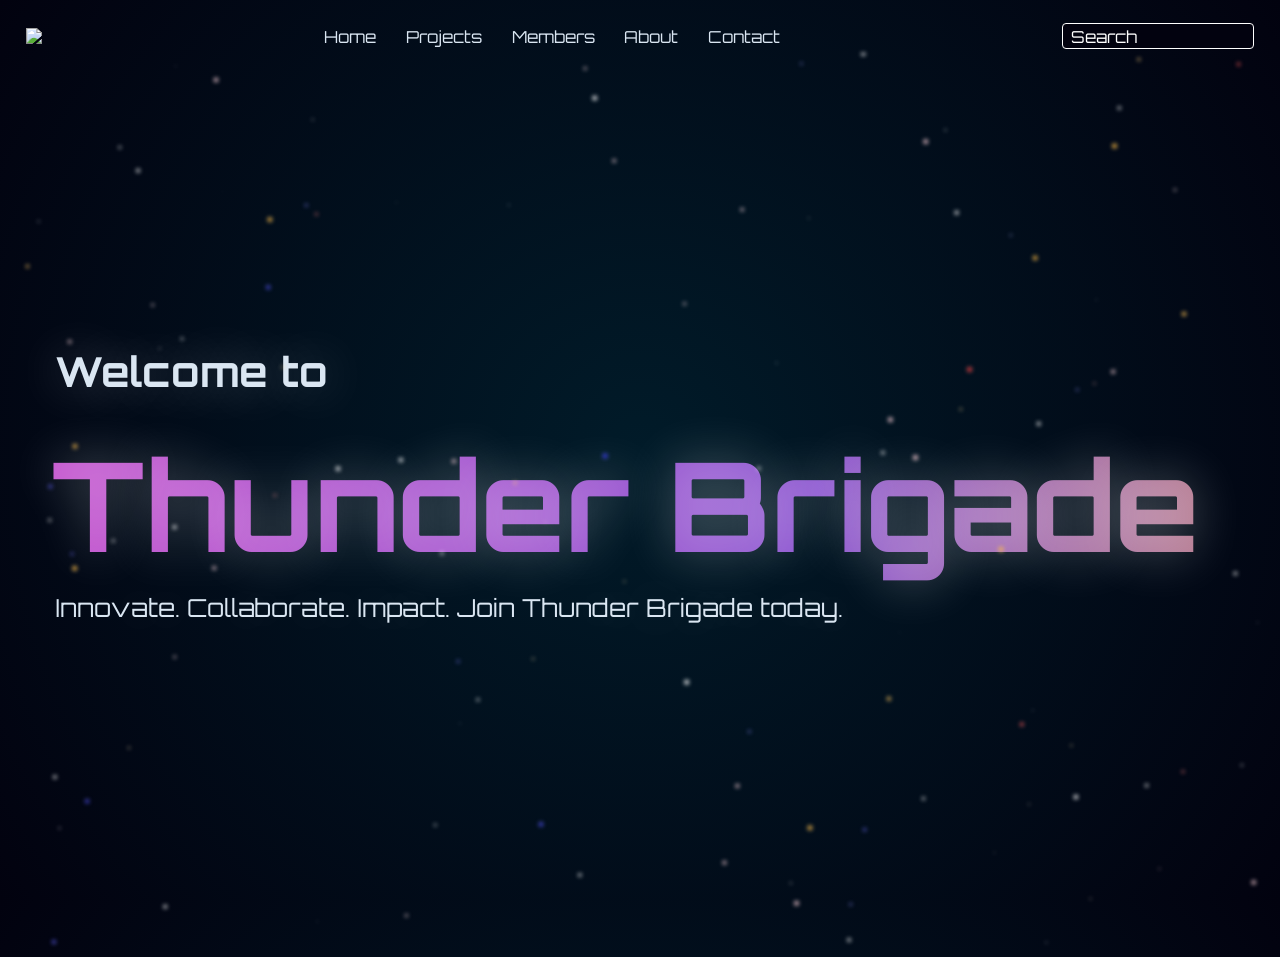
==== index.html @ 0570eae4 "updating" ====
<!DOCTYPE html>
<html lang="en">
  <head>
    <meta charset="UTF-8" />
    <meta http-equiv="X-UA-Compatible" content="IE=edge" />
    <meta name="viewport" content="width=device-width, initial-scale=1.0" />

    <link rel="preconnect" href="https://fonts.googleapis.com" />
    <link rel="preconnect" href="https://fonts.gstatic.com" crossorigin />
    <link
      href="https://fonts.googleapis.com/css2?family=Dongle:wght@300;400;700&family=Josefin+Sans:wght@400;700&family=Noto+Serif+Sinhala&family=Orbitron:wght@400;500;600;700;800;900&family=Roboto:ital,wght@0,100;0,300;0,400;0,900;1,500;1,700;1,900&family=Rubik&display=swap"
      rel="stylesheet"
    />

    <link rel="stylesheet" href="CSS/mouseTrailer.css" />
    <link rel="stylesheet" href="CSS/index.css" />

    <title>Thunder Brigade</title>
  </head>
  <body>
    <!-- search -->
    <script src="Scripts/search.js" defer></script>
    <!-- dropdown -->
    <script src="Scripts/dropdown.js" defer></script>
    <!-- Mouse Trailer Effect. -->
    <script src="Scripts/mouseTrailer.js"></script>
    <script src="Scripts/properties"></script>

    <div class="hero">
      <nav>
        <!-- JUST ADDED THIS -->
        <img
          src="https://drive.google.com/file/d/1-7uEpHc43zjZPo-byxlYUItLxCwmKpwX/view?usp=share_link"
        />
        <!-- <h1>Logo here</h1> -->
        <ul>
          <li><a href="index.html" class="home">Home</a></li>
          <li><a href="#" class="projects" id="projects">Projects</a></li>
          <li><a class="dropdown" id="members"></a></li>
          <li><a href="#" class="about">About</a></li>
          <li><a href="#" class="contact">Contact</a></li>
        </ul>
      </nav>
      <div class="header-text">
        <script src="Scripts/homeTextEffect.js"></script>
        <h2>Welcome to</h2>
        <h1>Thunder Brigade</h1>
        <p>Innovate. Collaborate. Impact. Join Thunder Brigade today.</p>
      </div>
      <script src="Scripts/particleEffect.js"></script>
    </div>
  </body>
</html>
---- CSS/mouseTrailer.css ----
body {
  height: 100vh;
  margin: 0px;
  overflow: hidden;
  background: radial-gradient(circle, rgb(8, 1, 29), rgb(0, 0, 0));
}

.trailer {
  height: 8px;
  width: 8px;
  border-radius: 12px;
  position: fixed;
  top: 0;
  left: 0;
  background-color: rgb(255, 255, 255);
  z-index: 10000;
  pointer-events: none;

  animation: glow 1s ease-in-out infinite alternate;

  opacity: 0;
  transition: opacity 500ms ease-in;
}

@keyframes glow {
  from {
    box-shadow: 0 0 10px #fff, 0 0 20px #fff, 0 0 30px #fff, 0 0 40px #ff00ff,
      0 0 70px #ff00ff, 0 0 80px #ff00ff, 0 0 100px #ff00ff, 0 0 150px #ff00ff;
  }
  to {
    box-shadow: 0 0 15px #fff, 0 0 25px #fff, 0 0 35px #fff, 0 0 50px #ff00ff,
      0 0 90px #ff00ff, 0 0 100px #ff00ff, 0 0 120px #ff00ff, 0 0 170px #ff00ff;
  }
}

body:hover > .trailer {
  opacity: 1;
}
---- CSS/index.css ----
:root {
  --fs1: 50;
  --fs2: 50;
  --fs3: 20;
  --fs4: 50;
  --fs5: 50;
  --fs6: 50;
}

* {
  margin: 0;
  padding: 0;
  box-sizing: border-box;
  font-family: "Orbitron", sans-serif;
  color: rgb(218, 230, 242);
  user-select: none;
  -webkit-user-select: none;
}

body {
  margin: 0px;
  place-items: center;
  overflow: hidden;
  background: radial-gradient(circle, rgb(1, 27, 41), rgb(2, 2, 15));
}

.hero {
  width: 100%;
  height: 100vh;
  padding: 1.5% 2%;
}

nav {
  display: flex;
  align-items: center;
  justify-content: space-between;
}

nav ul li {
  display: inline-block;
  list-style: none;
  margin: 0.5vw 1vw;
}

nav ul li a {
  text-decoration: none;
  font-size: var(--fs7);
  /* transition: all 0.5s ease-in; */
}

nav ul li a:hover {
  color: red;
}

.header-text {
  position: absolute;
  top: 35%;
  left: 4%;

  animation: floating 8s ease-in-out infinite;
}

@keyframes floating {
  0%,
  100% {
    transform: skewY(-0.3deg);
    scale: 1.02;
  }
  50% {
    transform: skewY(0.3deg);
    scale: 1;
  }
}

@keyframes background-pan {
  from {
    background-position: 0% center;
  }
  to {
    background-position: -200% center;
  }
}

.header-text h1 {
  animation: background-pan 15s linear infinite;
  background: linear-gradient(
    to right,
    rgb(197, 88, 207),
    rgb(141, 88, 209),
    rgb(222, 159, 82),
    rgb(197, 88, 207)
  );

  background-size: 200%;
  font-size: var(--fs3);
  font-weight: bolder;
  -webkit-background-clip: text;
  background-clip: text;
  -webkit-text-fill-color: transparent;
  white-space: nowrap;
}

.header-text p {
  margin: 10px 4px;
  font-size: var(--fs6);
  font-weight: 100;
}
.header-text h2 {
  margin: 30px 4px;
  font-size: var(--fs5);
}

canvas {
  margin: 0;
  padding: 0;
  filter: blur(2px);
}
::placeholder {
  color: white;
  opacity: 1;
  font-size: var(--fs7);
}

.searchbar {
  position: absolute;
  font-size: var(--fs7);
  color: white;
  background-color: rgb(2, 2, 15);
  border: 1px solid white;
  border-radius: 4px;
  padding: 5px 8px;
  width: 100%;
  height: 100%;
}
.search {
  position: relative;
  width: var(--sp1);
  height: var(--sp2);
}
/* dropdown */

/* The dropdown container */


/* Dropdown button */
.dropdown .dropbtn {
  border: none;
  outline: none;
  font-size: var(--fs7);
  background-color: inherit;
  font-family: inherit; 
}

/* Add a red background color to navbar links on hover */
.navbar a:hover,
.dropdown:hover .dropbtn {
  background-color: red;
  color: rgb(218, 230, 242);
}

/* Dropdown content (hidden by default) */
.dropdown-content {
  display: none;
  position: absolute;
  background-color: inherit;
  box-shadow: 0px 8px 16px 0px rgba(0, 0, 0, 0.2);
  z-index: 1;
}

/* Links inside the dropdown */
.dropdown-content a {
  font-size: var(--fs7);
  color: white;
  padding: 6px 6px;
  text-decoration: none;
  display: block;
  text-align: left;
}

/* Add a grey background color to dropdown links on hover */
.dropdown-content a:hover {
  text-decoration: none;
  background-color: #8b7b7b;
  color: white;
}

/* Show the dropdown menu on hover */
.dropdown:hover .dropdown-content {
  display: block;
}
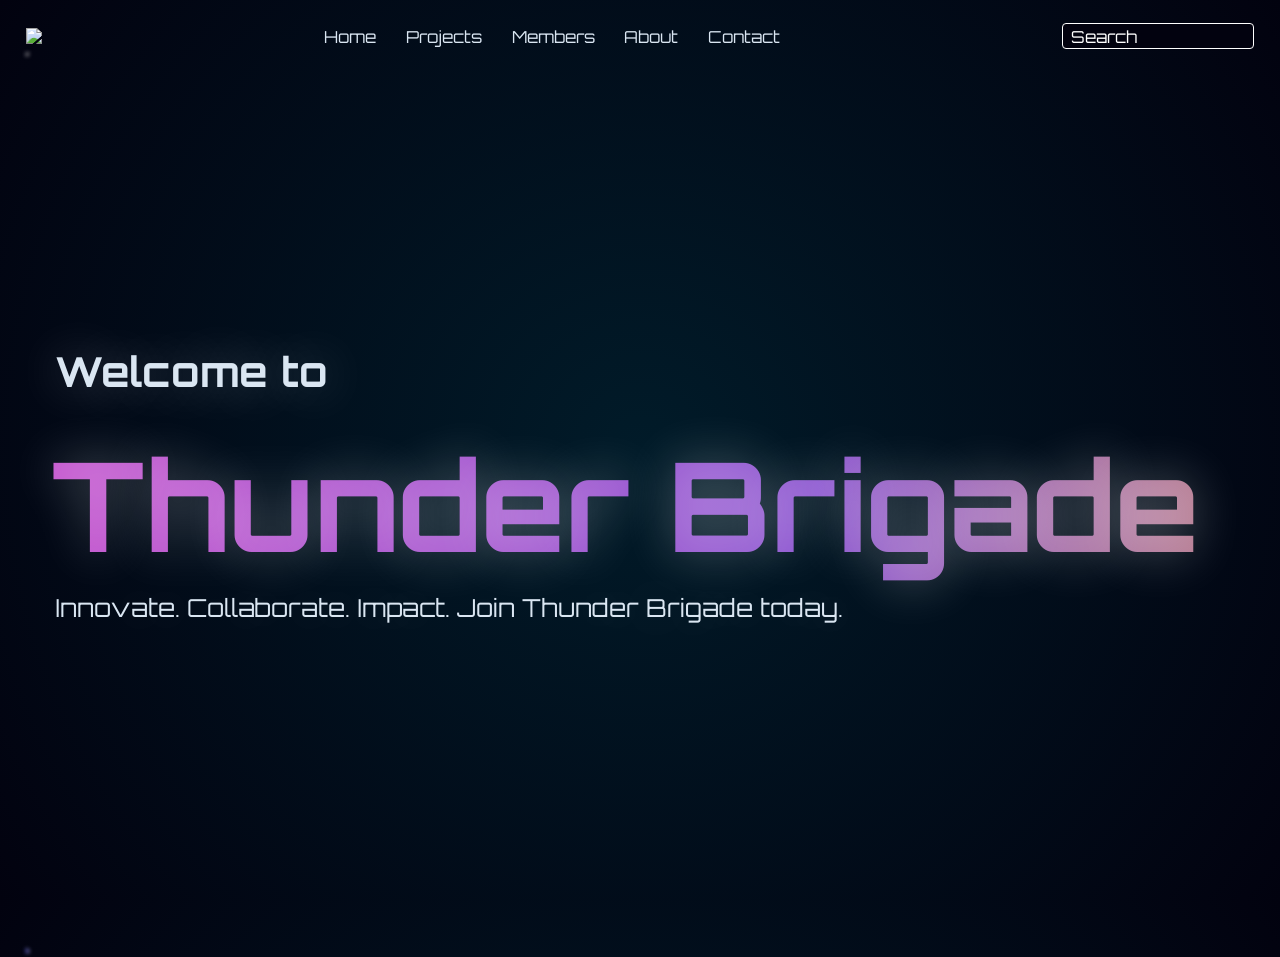
==== commit c38ebbb6: "updating ma files" ====
--- a/index.html
+++ b/index.html
@@ -18,10 +18,12 @@
     <title>Thunder Brigade</title>
   </head>
   <body>
+    
+    <!-- dropdown -->
+    <script src="Scripts/dropdown.js" defer></script>
     <!-- search -->
     <script src="Scripts/search.js" defer></script>
-    <!-- dropdown -->
-    <script src="Scripts/dropdown.js" defer></script>
+    
     <!-- Mouse Trailer Effect. -->
     <script src="Scripts/mouseTrailer.js"></script>
     <script src="Scripts/properties"></script>
@@ -35,7 +37,7 @@
         <!-- <h1>Logo here</h1> -->
         <ul>
           <li><a href="index.html" class="home">Home</a></li>
-          <li><a href="#" class="projects" id="projects">Projects</a></li>
+          <li><a href="#" class="projects">Projects</a></li>
           <li><a class="dropdown" id="members"></a></li>
           <li><a href="#" class="about">About</a></li>
           <li><a href="#" class="contact">Contact</a></li>
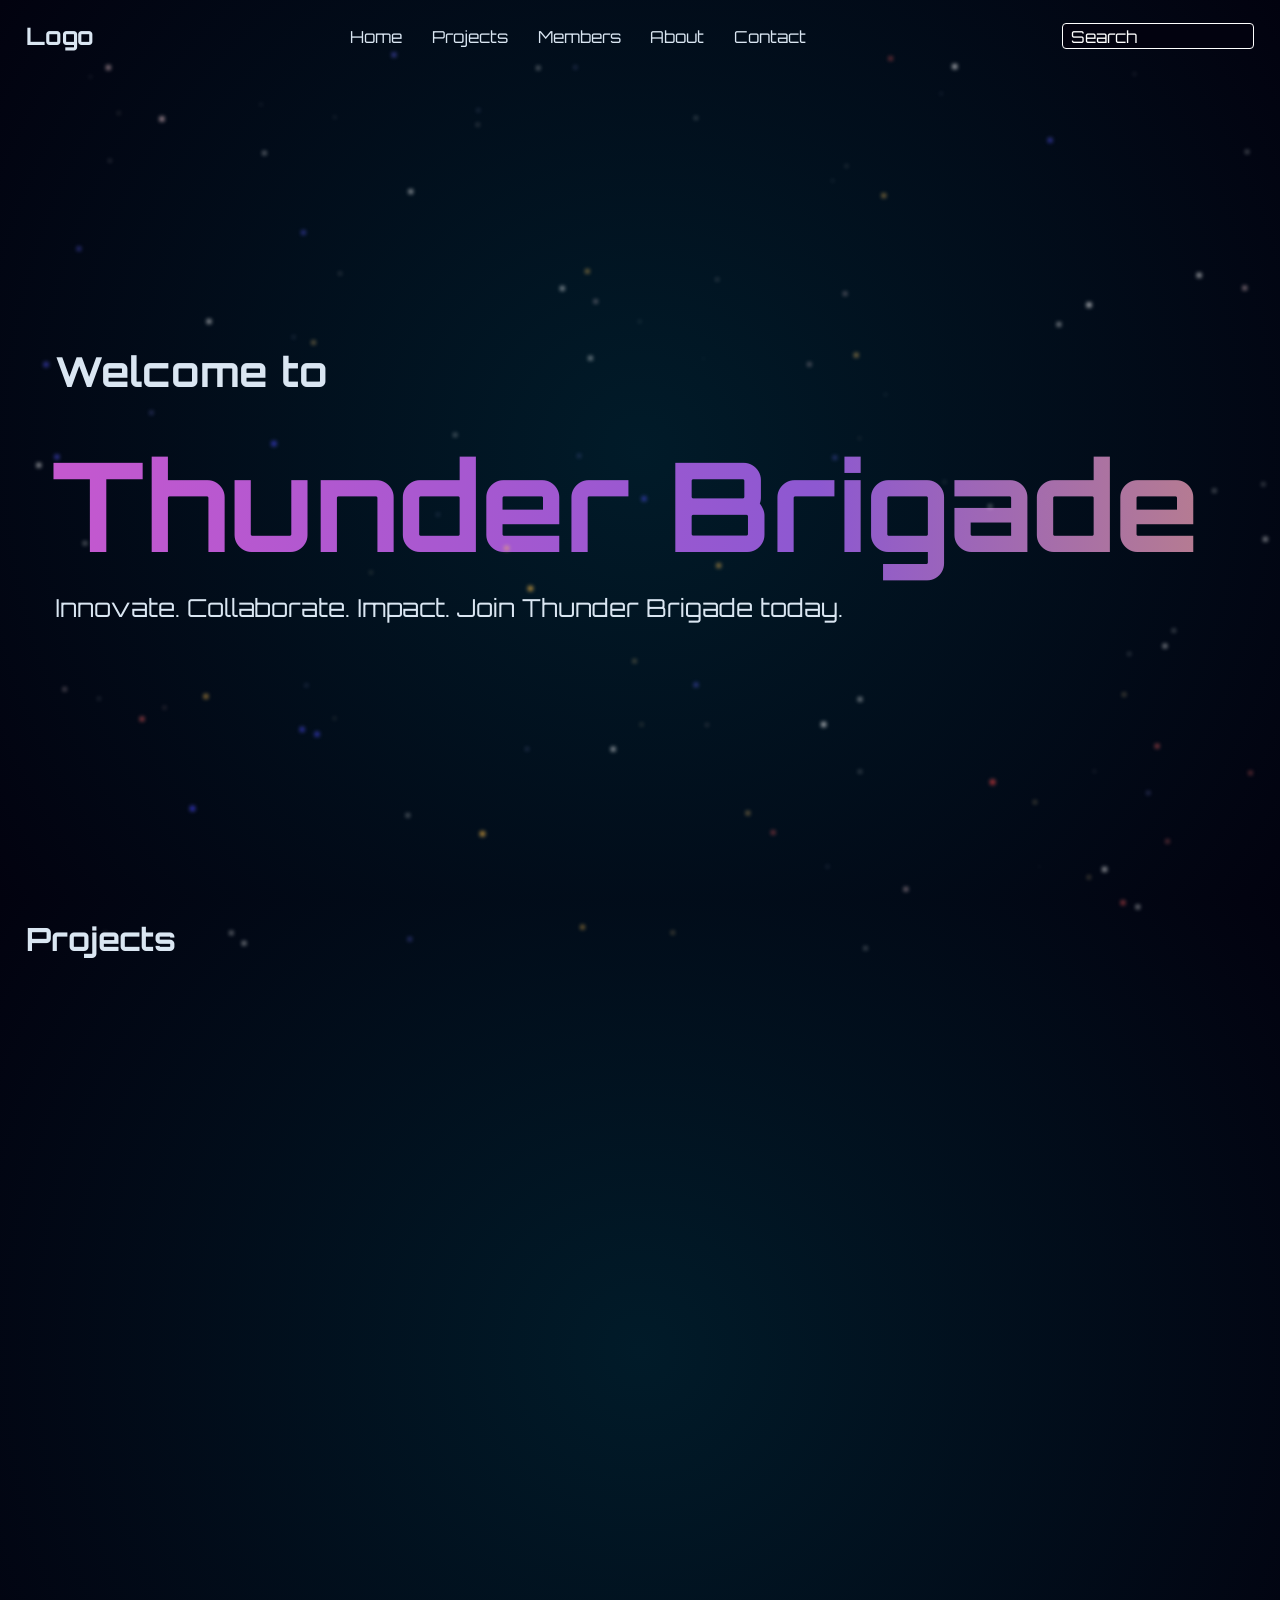
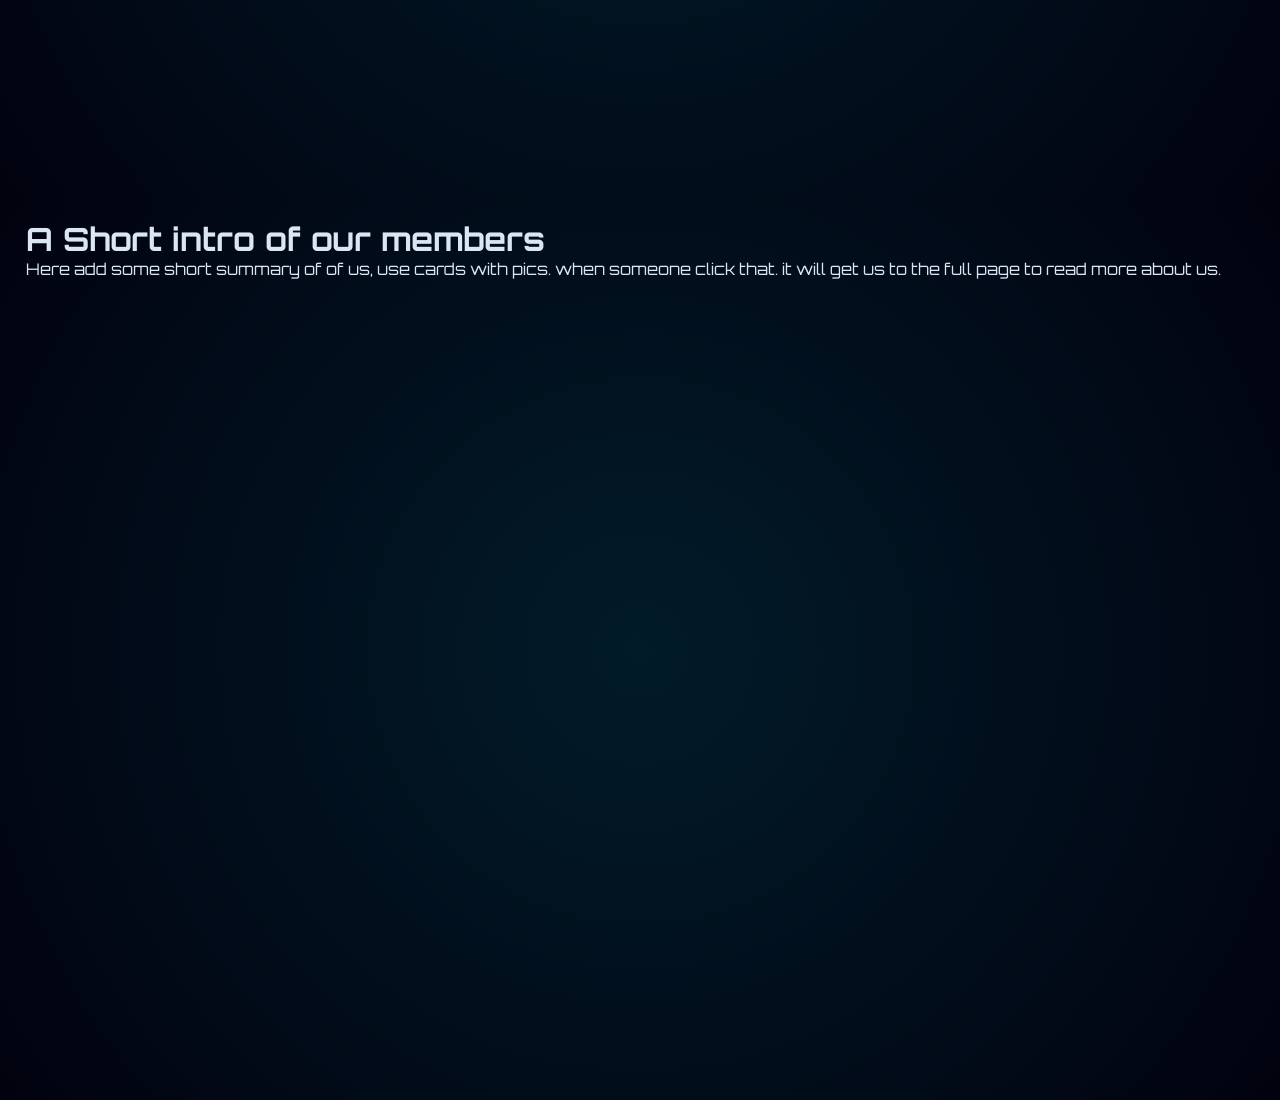
==== commit ab1b2f0f: "add some space to content" ====
--- a/index.html
+++ b/index.html
@@ -26,30 +26,35 @@
     
     <!-- Mouse Trailer Effect. -->
     <script src="Scripts/mouseTrailer.js"></script>
-    <script src="Scripts/properties"></script>
+    <script src="Scripts/properties.js"></script>
 
-    <div class="hero">
+    <div id="hero">
       <nav>
-        <!-- JUST ADDED THIS -->
-        <img
-          src="https://drive.google.com/file/d/1-7uEpHc43zjZPo-byxlYUItLxCwmKpwX/view?usp=share_link"
-        />
+        <h2>Logo</h2>
+        
         <!-- <h1>Logo here</h1> -->
         <ul>
-          <li><a href="index.html" class="home">Home</a></li>
-          <li><a href="#" class="projects">Projects</a></li>
-          <li><a class="dropdown" id="members"></a></li>
+          <li><a href="#hero" class="home">Home</a></li>
+          <li><a href="#projectsContent" class="projects">Projects</a></li>
+          <li><a href="#membersContent" class="dropdown" id="members"></a></li>
           <li><a href="#" class="about">About</a></li>
           <li><a href="#" class="contact">Contact</a></li>
         </ul>
       </nav>
       <div class="header-text">
-        <script src="Scripts/homeTextEffect.js"></script>
         <h2>Welcome to</h2>
         <h1>Thunder Brigade</h1>
         <p>Innovate. Collaborate. Impact. Join Thunder Brigade today.</p>
       </div>
       <script src="Scripts/particleEffect.js"></script>
     </div>
+
+    <div id="projectsContent">
+      <h1>Projects</h1>
+    </div>
+    <div id="membersContent">
+      <h1>A Short intro of our members</h1>
+      <p>Here add some short summary of of us, use cards with pics. when someone click that. it will get us to the full page to read more about us.</p>
+    </div>
   </body>
 </html>
--- a/CSS/index.css
+++ b/CSS/index.css
@@ -15,18 +15,30 @@
   color: rgb(218, 230, 242);
   user-select: none;
   -webkit-user-select: none;
+  scroll-behavior: smooth;
+
 }
 
 body {
   margin: 0px;
-  place-items: center;
-  overflow: hidden;
+  overflow: scroll;
   background: radial-gradient(circle, rgb(1, 27, 41), rgb(2, 2, 15));
 }
 
-.hero {
+#hero {
   width: 100%;
   height: 100vh;
+  padding: 1.5% 2%;
+}
+
+#projectsContent {
+  width: 100vw;
+  min-height: 100vh;
+  padding: 1.5% 2%;
+}
+#membersContent{
+  width: 100vw;
+  min-height: 100vh;
   padding: 1.5% 2%;
 }
 
@@ -56,7 +68,6 @@
   position: absolute;
   top: 35%;
   left: 4%;
-
   animation: floating 8s ease-in-out infinite;
 }
 
@@ -90,7 +101,6 @@
     rgb(222, 159, 82),
     rgb(197, 88, 207)
   );
-
   background-size: 200%;
   font-size: var(--fs3);
   font-weight: bolder;
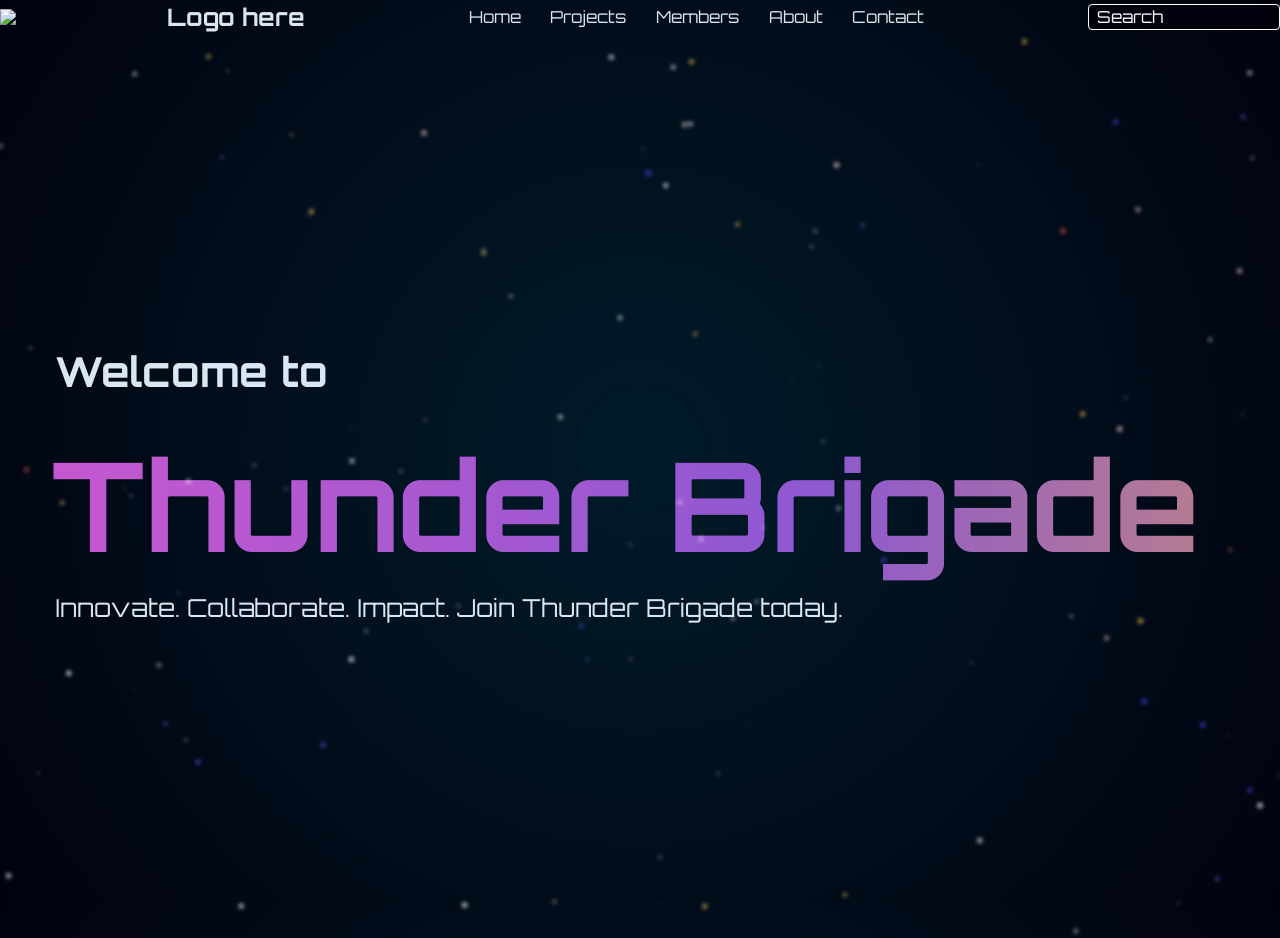
==== commit a5fae3c9: "af" ====
--- a/index.html
+++ b/index.html
@@ -23,38 +23,31 @@
     <script src="Scripts/dropdown.js" defer></script>
     <!-- search -->
     <script src="Scripts/search.js" defer></script>
-    
+
     <!-- Mouse Trailer Effect. -->
     <script src="Scripts/mouseTrailer.js"></script>
-    <script src="Scripts/properties.js"></script>
+    <script src="Scripts/properties"></script>
 
-    <div id="hero">
+    <div class="hero">
       <nav>
-        <h2>Logo</h2>
-        
-        <!-- <h1>Logo here</h1> -->
+        <!-- JUST ADDED THIS -->
+        <img src = 'https://drive.google.com/file/d/1-7uEpHc43zjZPo-byxlYUItLxCwmKpwX/view?usp=share_link'>
+        <h1>Logo here</h1>
         <ul>
-          <li><a href="#hero" class="home">Home</a></li>
-          <li><a href="#projectsContent" class="projects">Projects</a></li>
-          <li><a href="#membersContent" class="dropdown" id="members"></a></li>
+          <li><a href="index.html" class="home">Home</a></li>
+          <li><a href="#" class="projects">Projects</a></li>
+          <li><a class="dropdown" id="members"></a></li>
           <li><a href="#" class="about">About</a></li>
           <li><a href="#" class="contact">Contact</a></li>
         </ul>
       </nav>
       <div class="header-text">
+        <script src="Scripts/homeTextEffect.js"></script>
         <h2>Welcome to</h2>
         <h1>Thunder Brigade</h1>
         <p>Innovate. Collaborate. Impact. Join Thunder Brigade today.</p>
       </div>
       <script src="Scripts/particleEffect.js"></script>
     </div>
-
-    <div id="projectsContent">
-      <h1>Projects</h1>
-    </div>
-    <div id="membersContent">
-      <h1>A Short intro of our members</h1>
-      <p>Here add some short summary of of us, use cards with pics. when someone click that. it will get us to the full page to read more about us.</p>
-    </div>
   </body>
 </html>
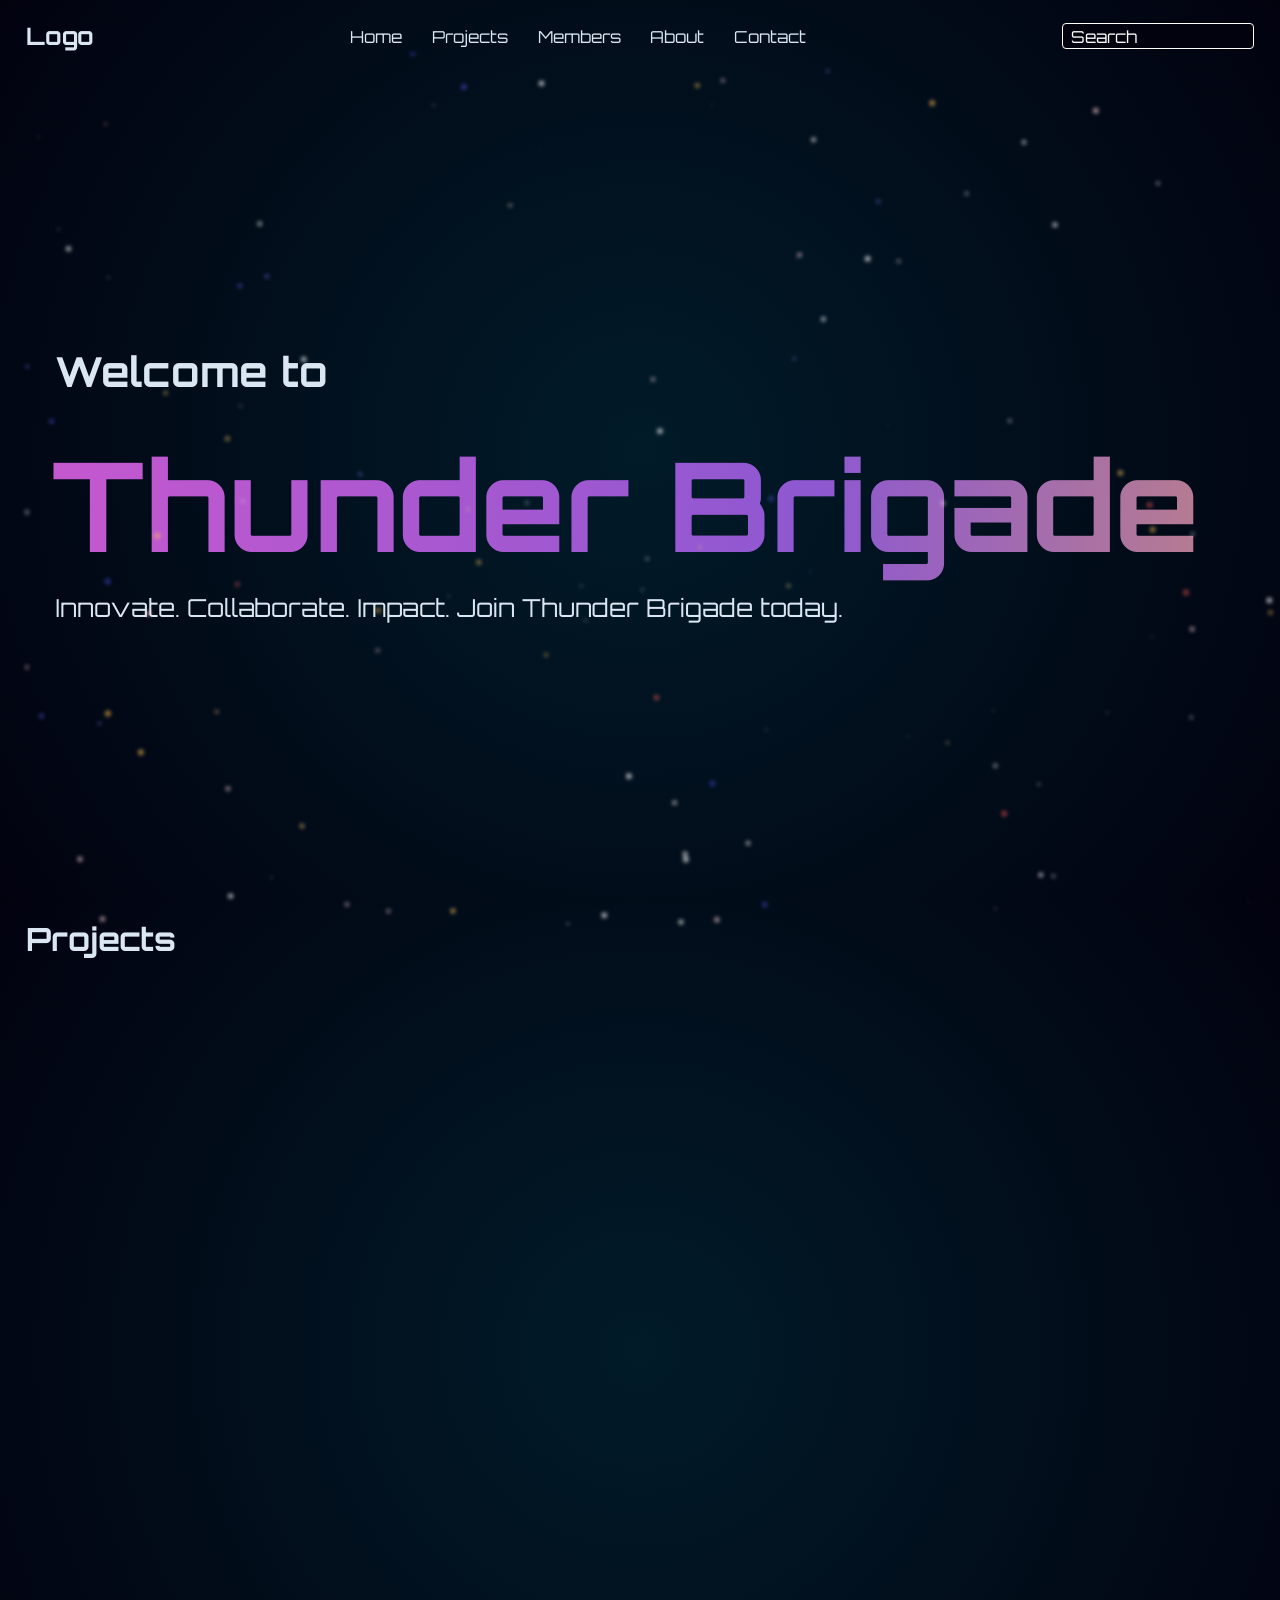
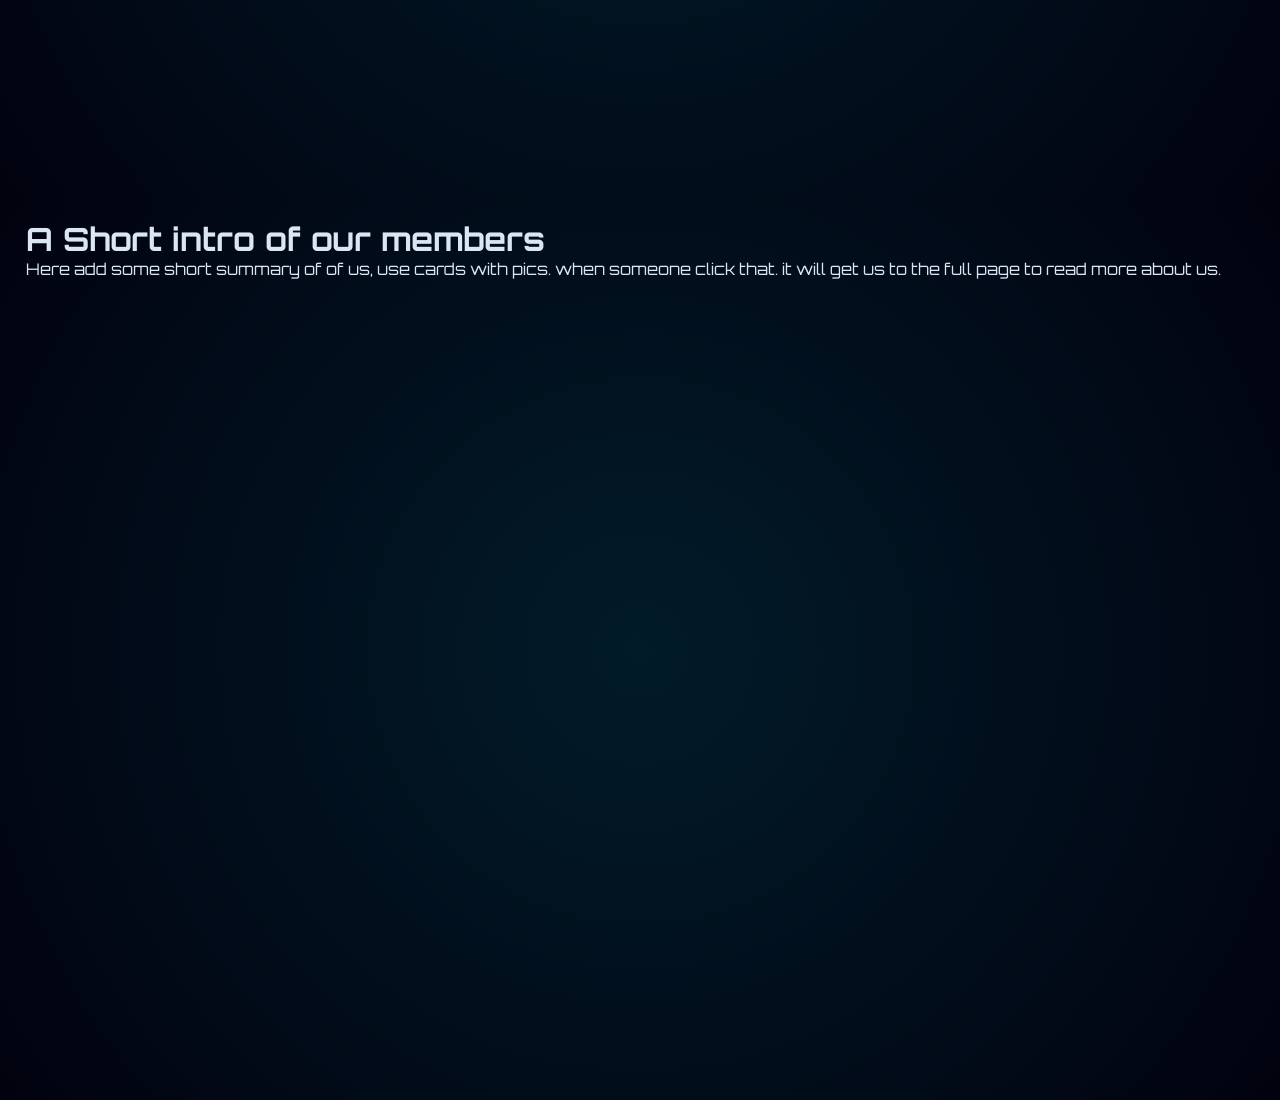
==== commit d5c4d96c: "Merge branch 'main' of https://github.com/dasaGamesStudio/Thunder-Brigade-Web" ====
--- a/index.html
+++ b/index.html
@@ -26,28 +26,35 @@
 
     <!-- Mouse Trailer Effect. -->
     <script src="Scripts/mouseTrailer.js"></script>
-    <script src="Scripts/properties"></script>
+    <script src="Scripts/properties.js"></script>
 
-    <div class="hero">
+    <div id="hero">
       <nav>
-        <!-- JUST ADDED THIS -->
-        <img src = 'https://drive.google.com/file/d/1-7uEpHc43zjZPo-byxlYUItLxCwmKpwX/view?usp=share_link'>
-        <h1>Logo here</h1>
+        <h2>Logo</h2>
+        
+        <!-- <h1>Logo here</h1> -->
         <ul>
-          <li><a href="index.html" class="home">Home</a></li>
-          <li><a href="#" class="projects">Projects</a></li>
-          <li><a class="dropdown" id="members"></a></li>
+          <li><a href="#hero" class="home">Home</a></li>
+          <li><a href="#projectsContent" class="projects">Projects</a></li>
+          <li><a href="#membersContent" class="dropdown" id="members"></a></li>
           <li><a href="#" class="about">About</a></li>
           <li><a href="#" class="contact">Contact</a></li>
         </ul>
       </nav>
       <div class="header-text">
-        <script src="Scripts/homeTextEffect.js"></script>
         <h2>Welcome to</h2>
         <h1>Thunder Brigade</h1>
         <p>Innovate. Collaborate. Impact. Join Thunder Brigade today.</p>
       </div>
       <script src="Scripts/particleEffect.js"></script>
     </div>
+
+    <div id="projectsContent">
+      <h1>Projects</h1>
+    </div>
+    <div id="membersContent">
+      <h1>A Short intro of our members</h1>
+      <p>Here add some short summary of of us, use cards with pics. when someone click that. it will get us to the full page to read more about us.</p>
+    </div>
   </body>
 </html>
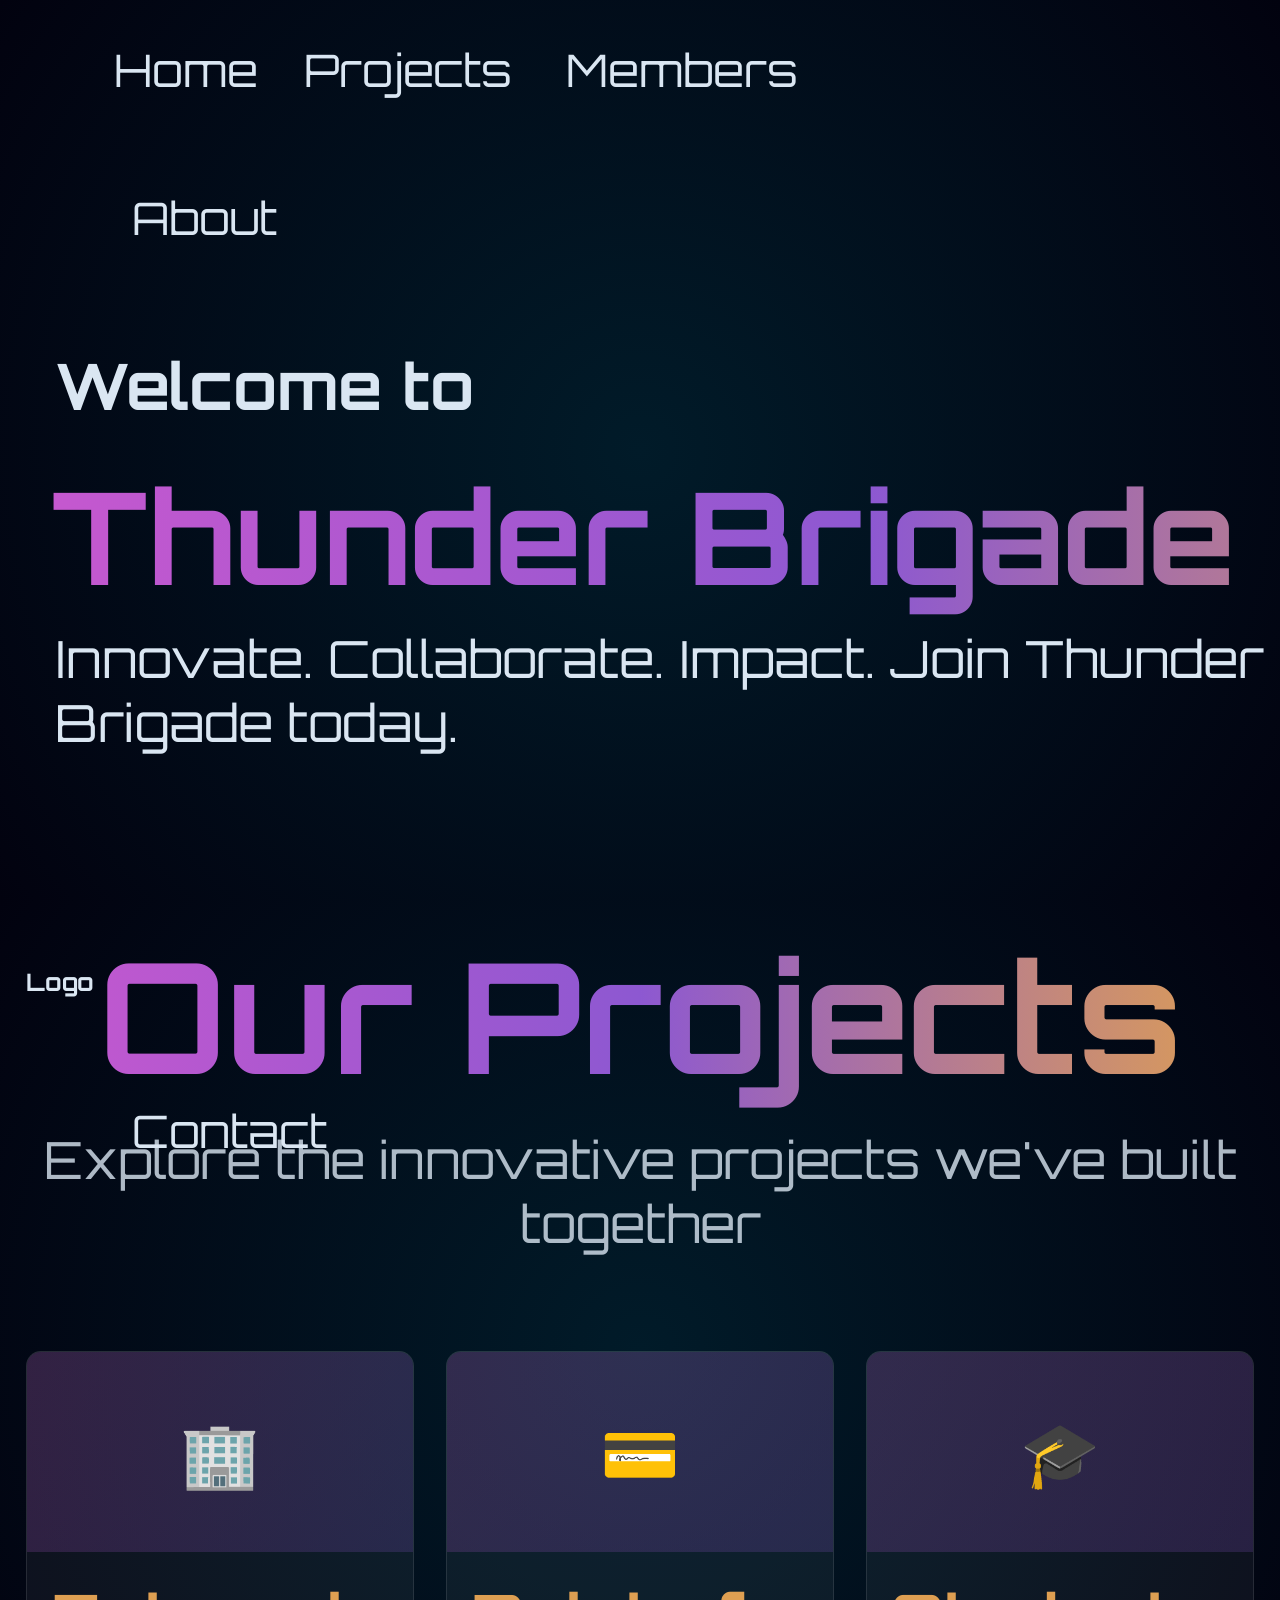
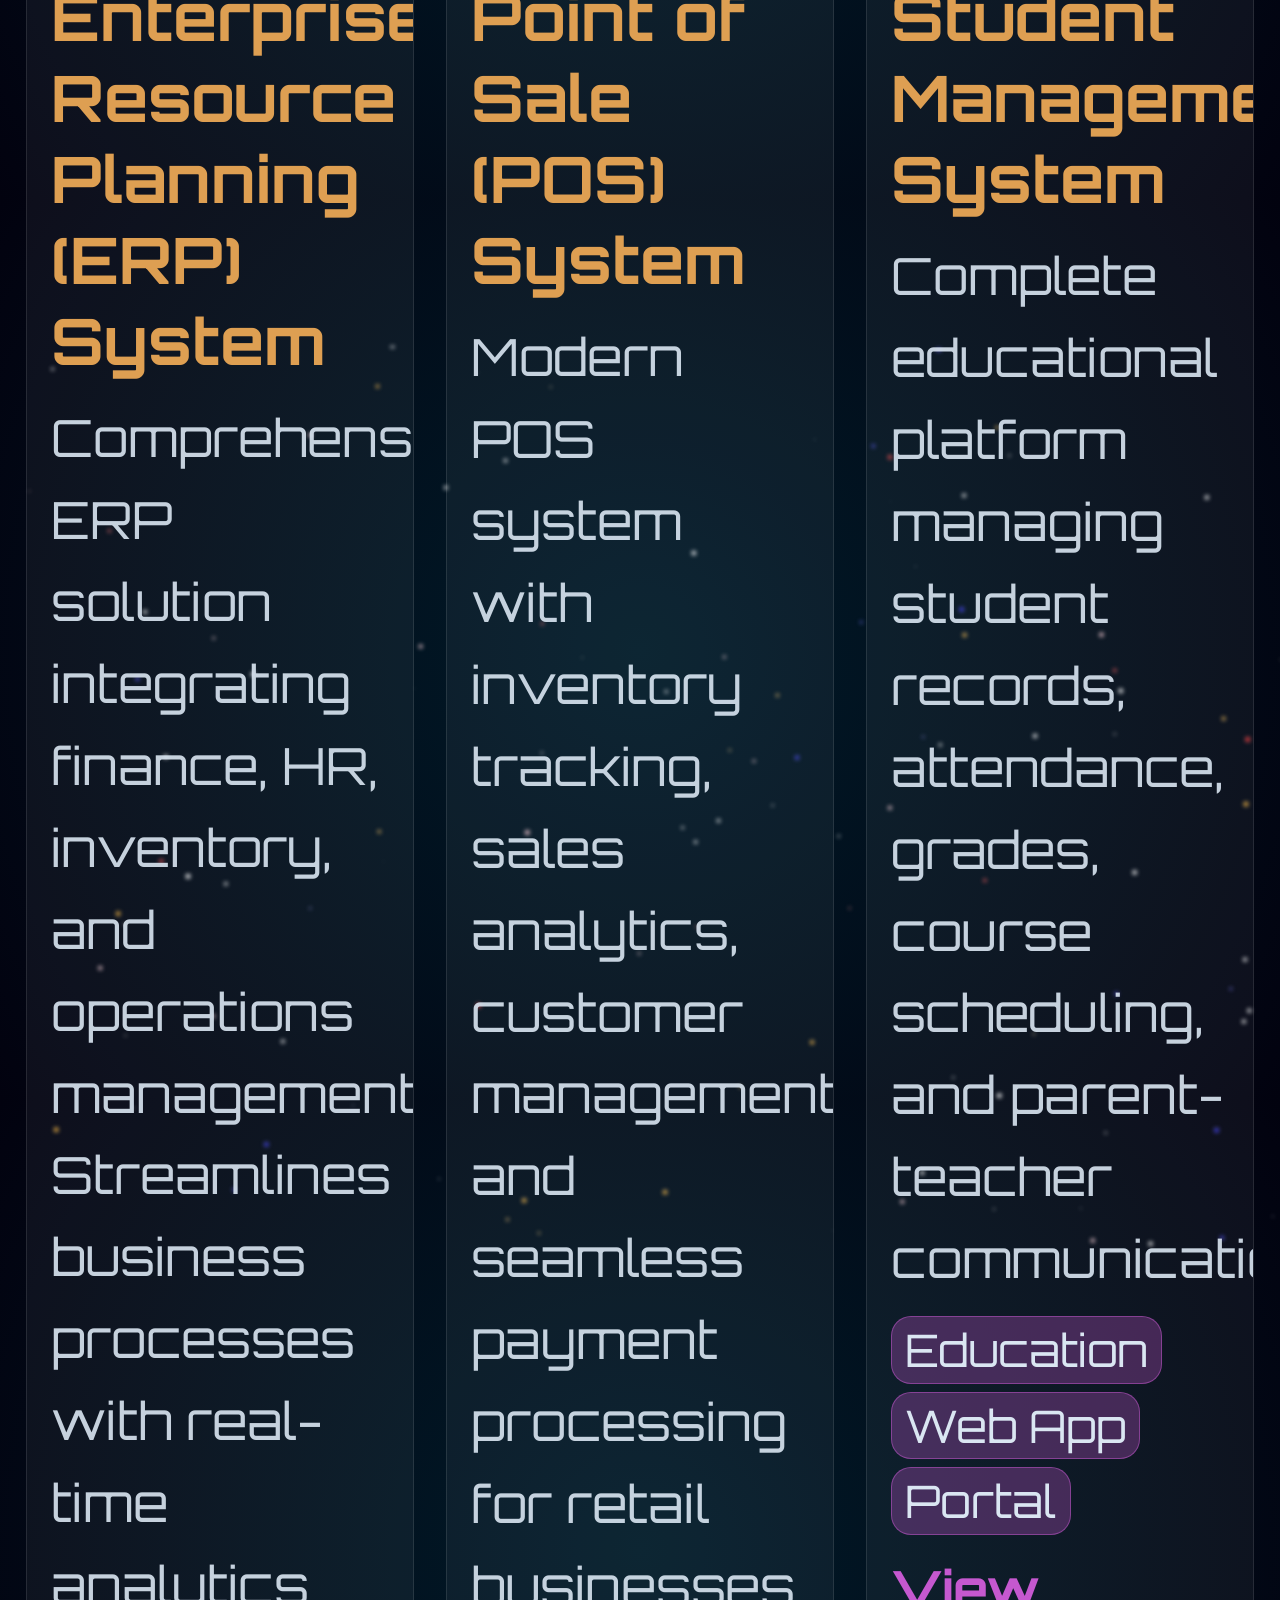
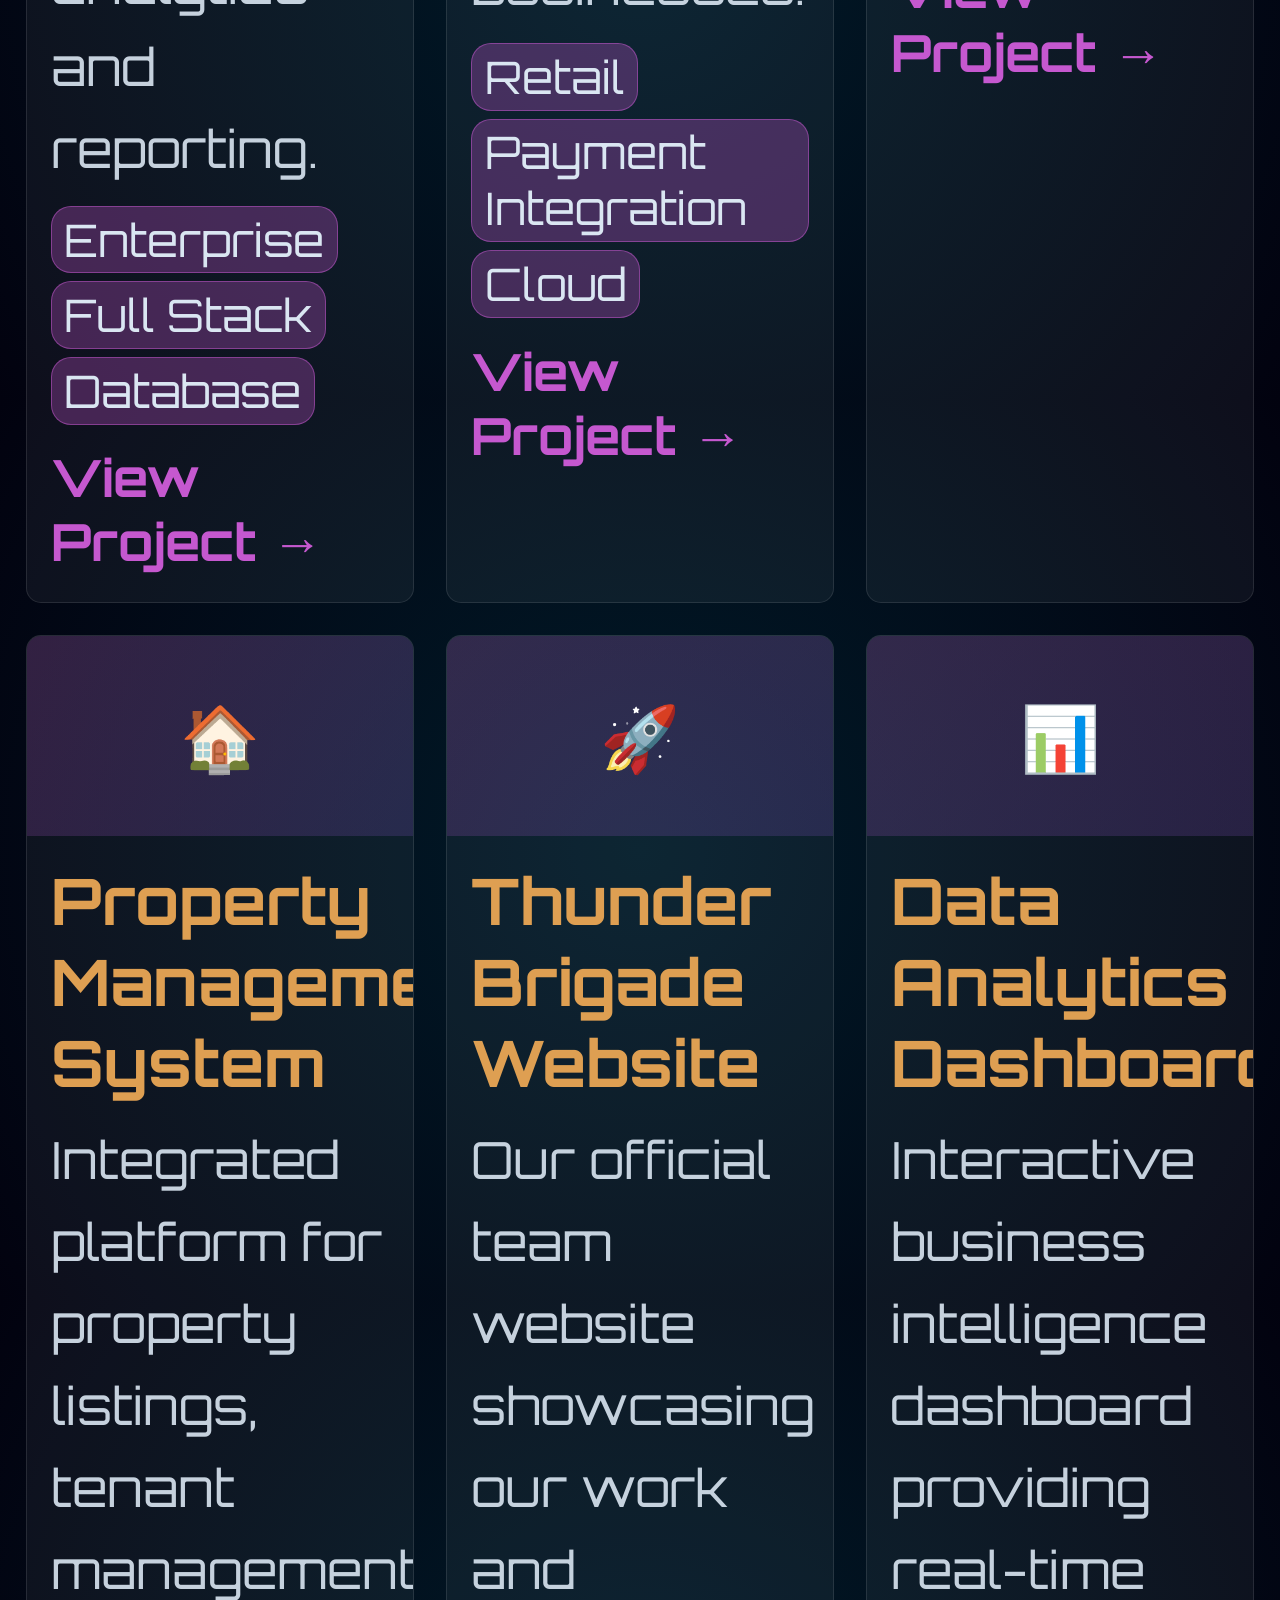
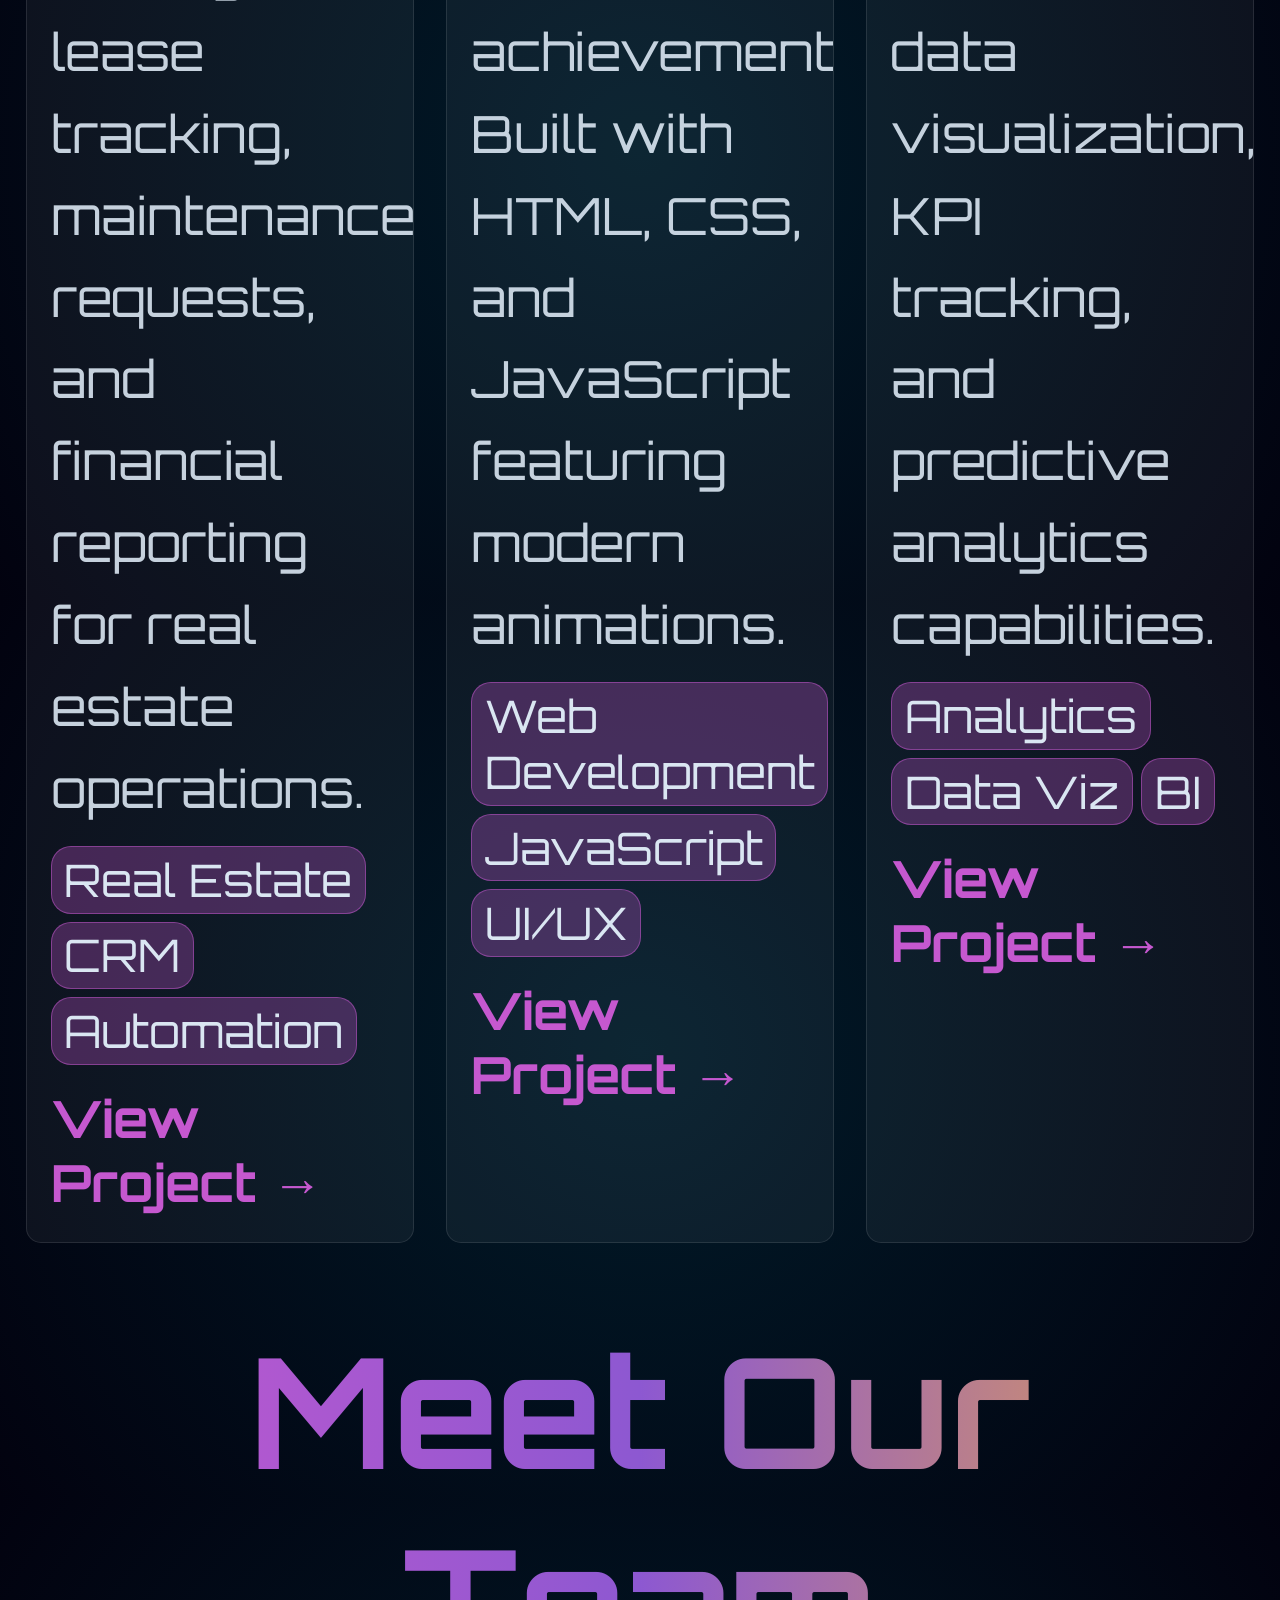
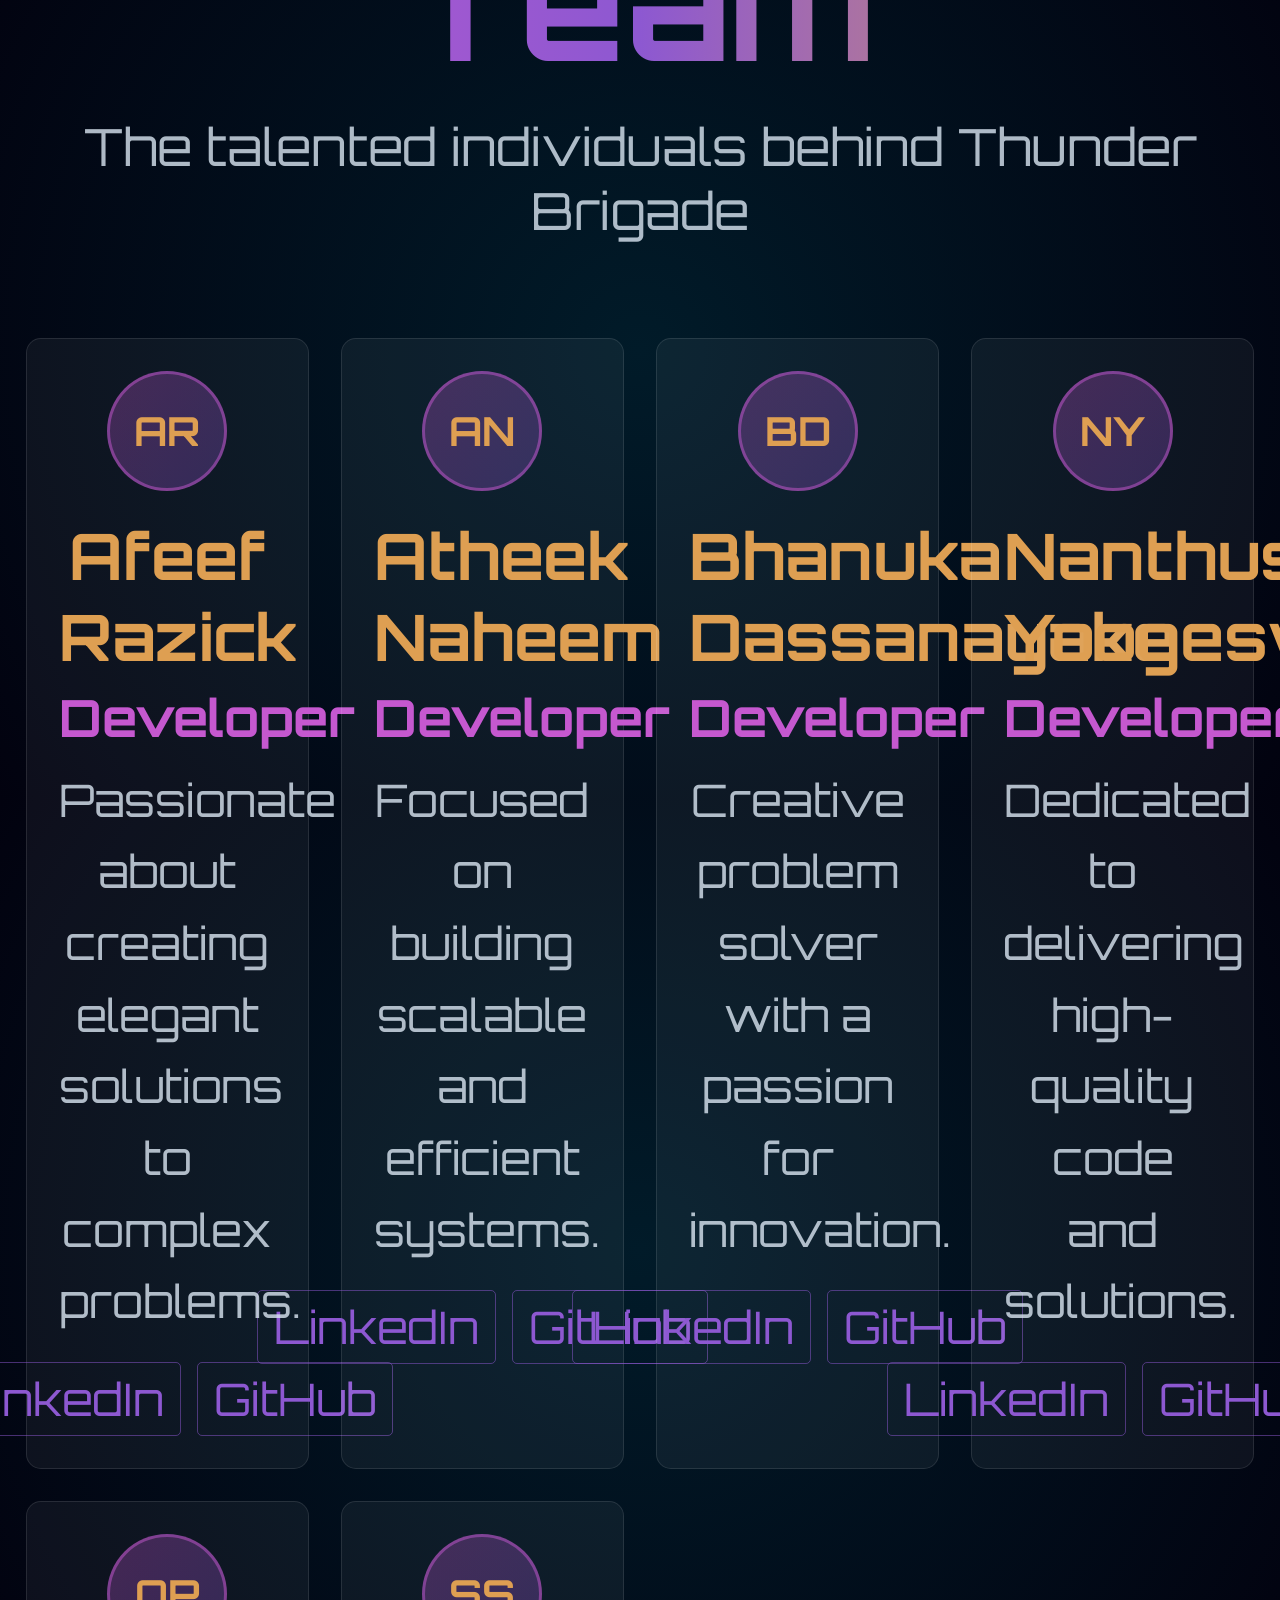
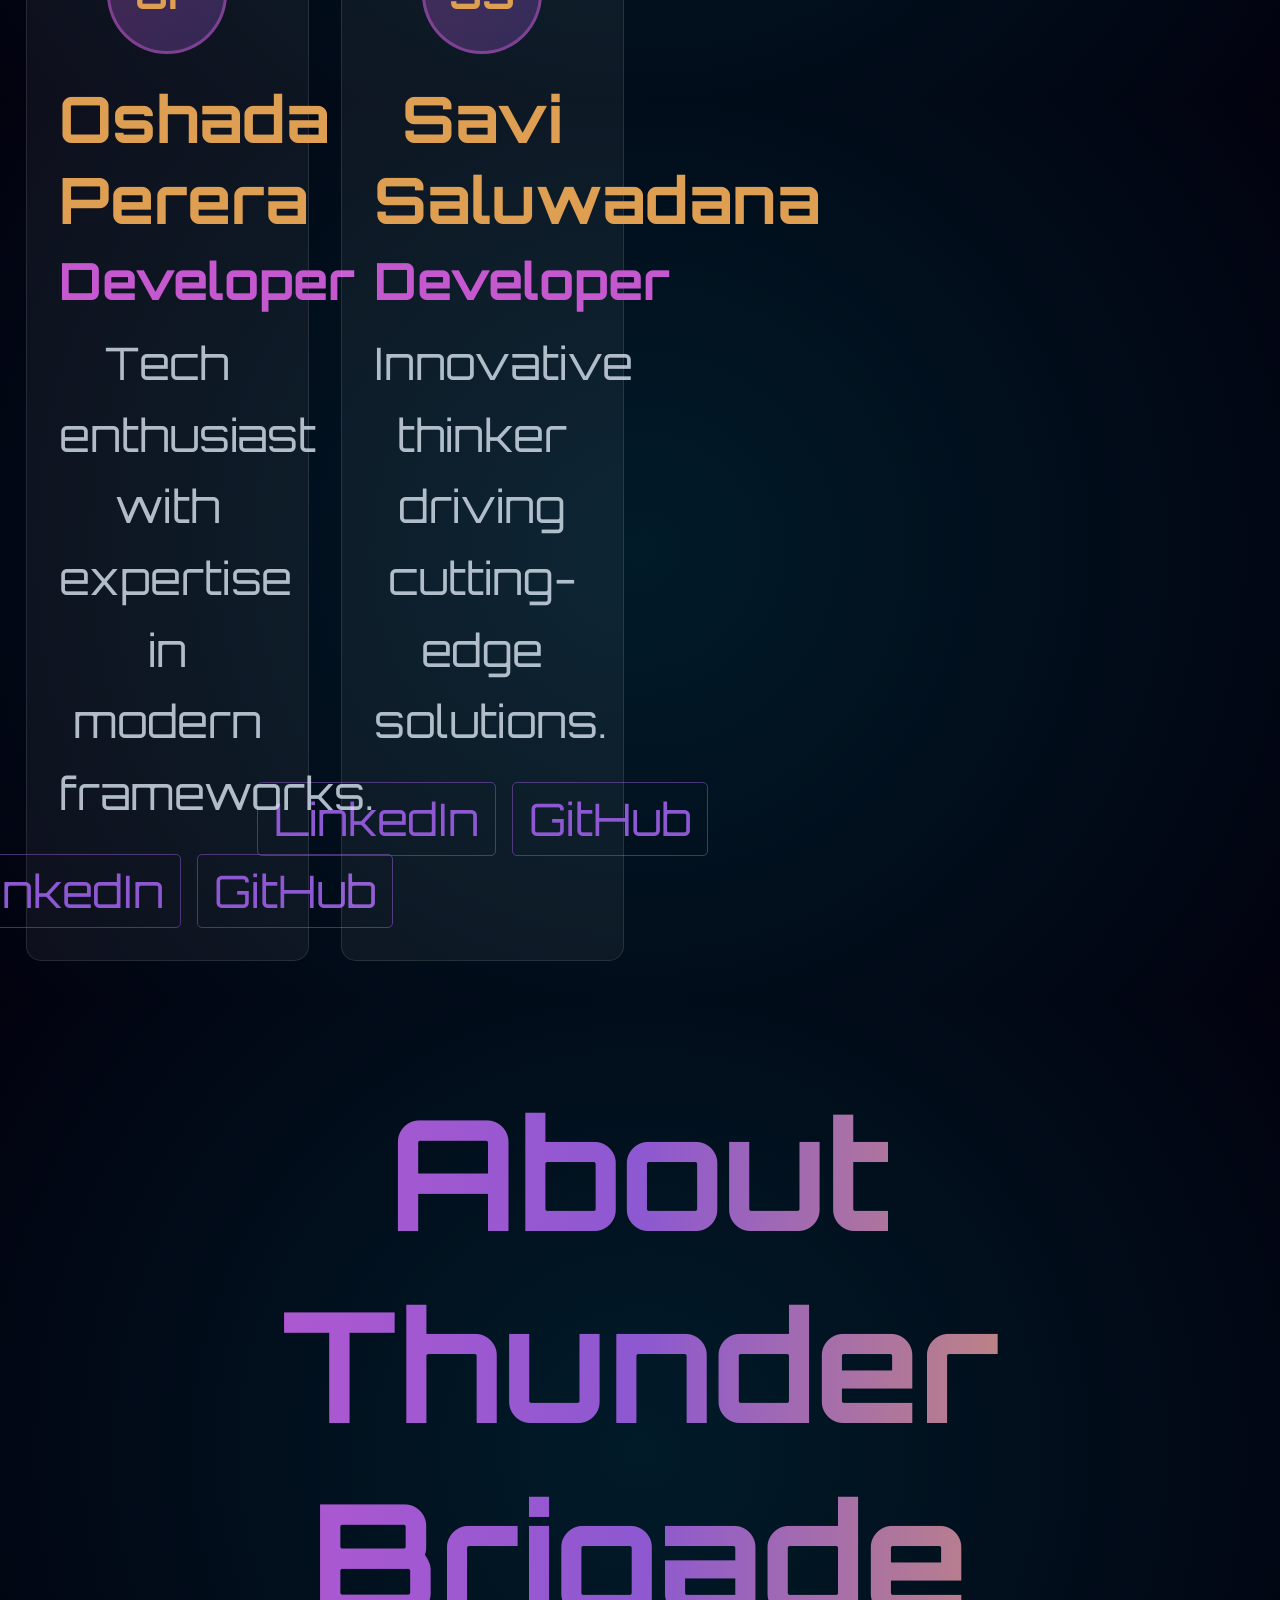
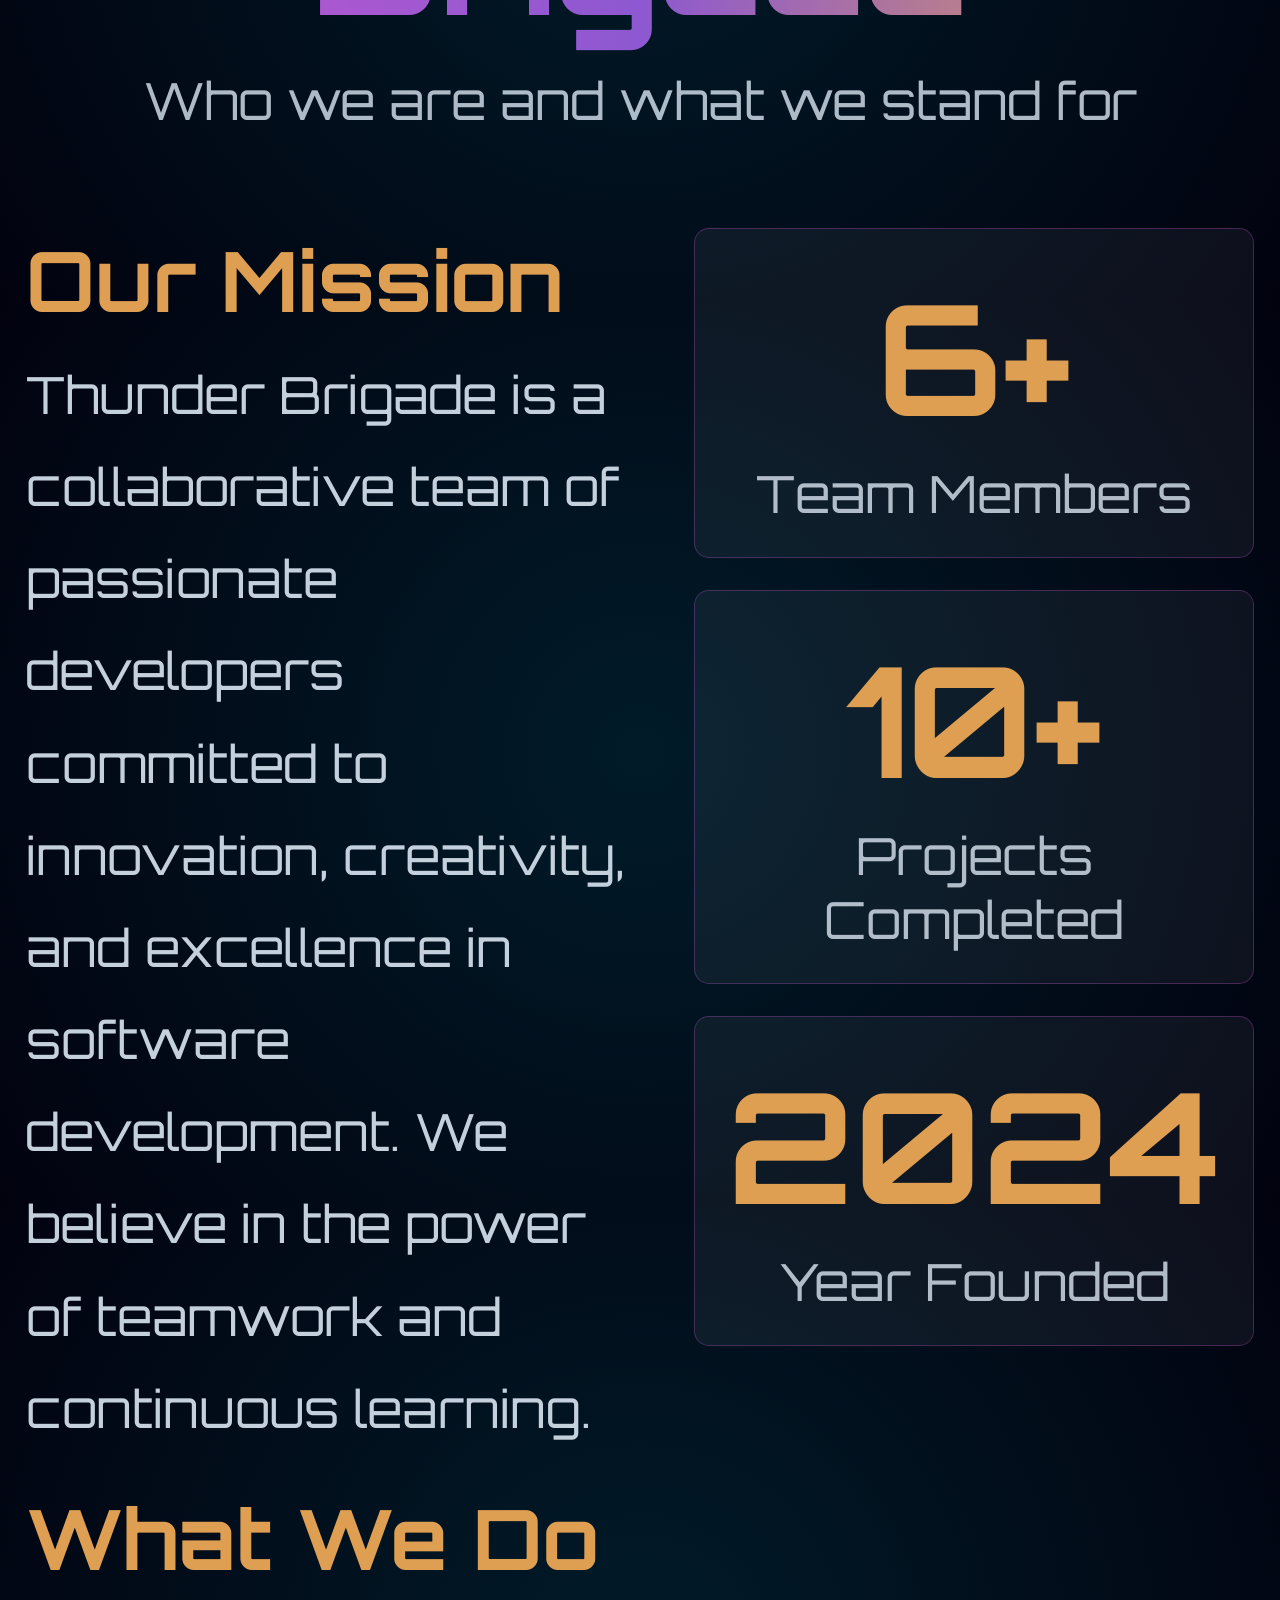
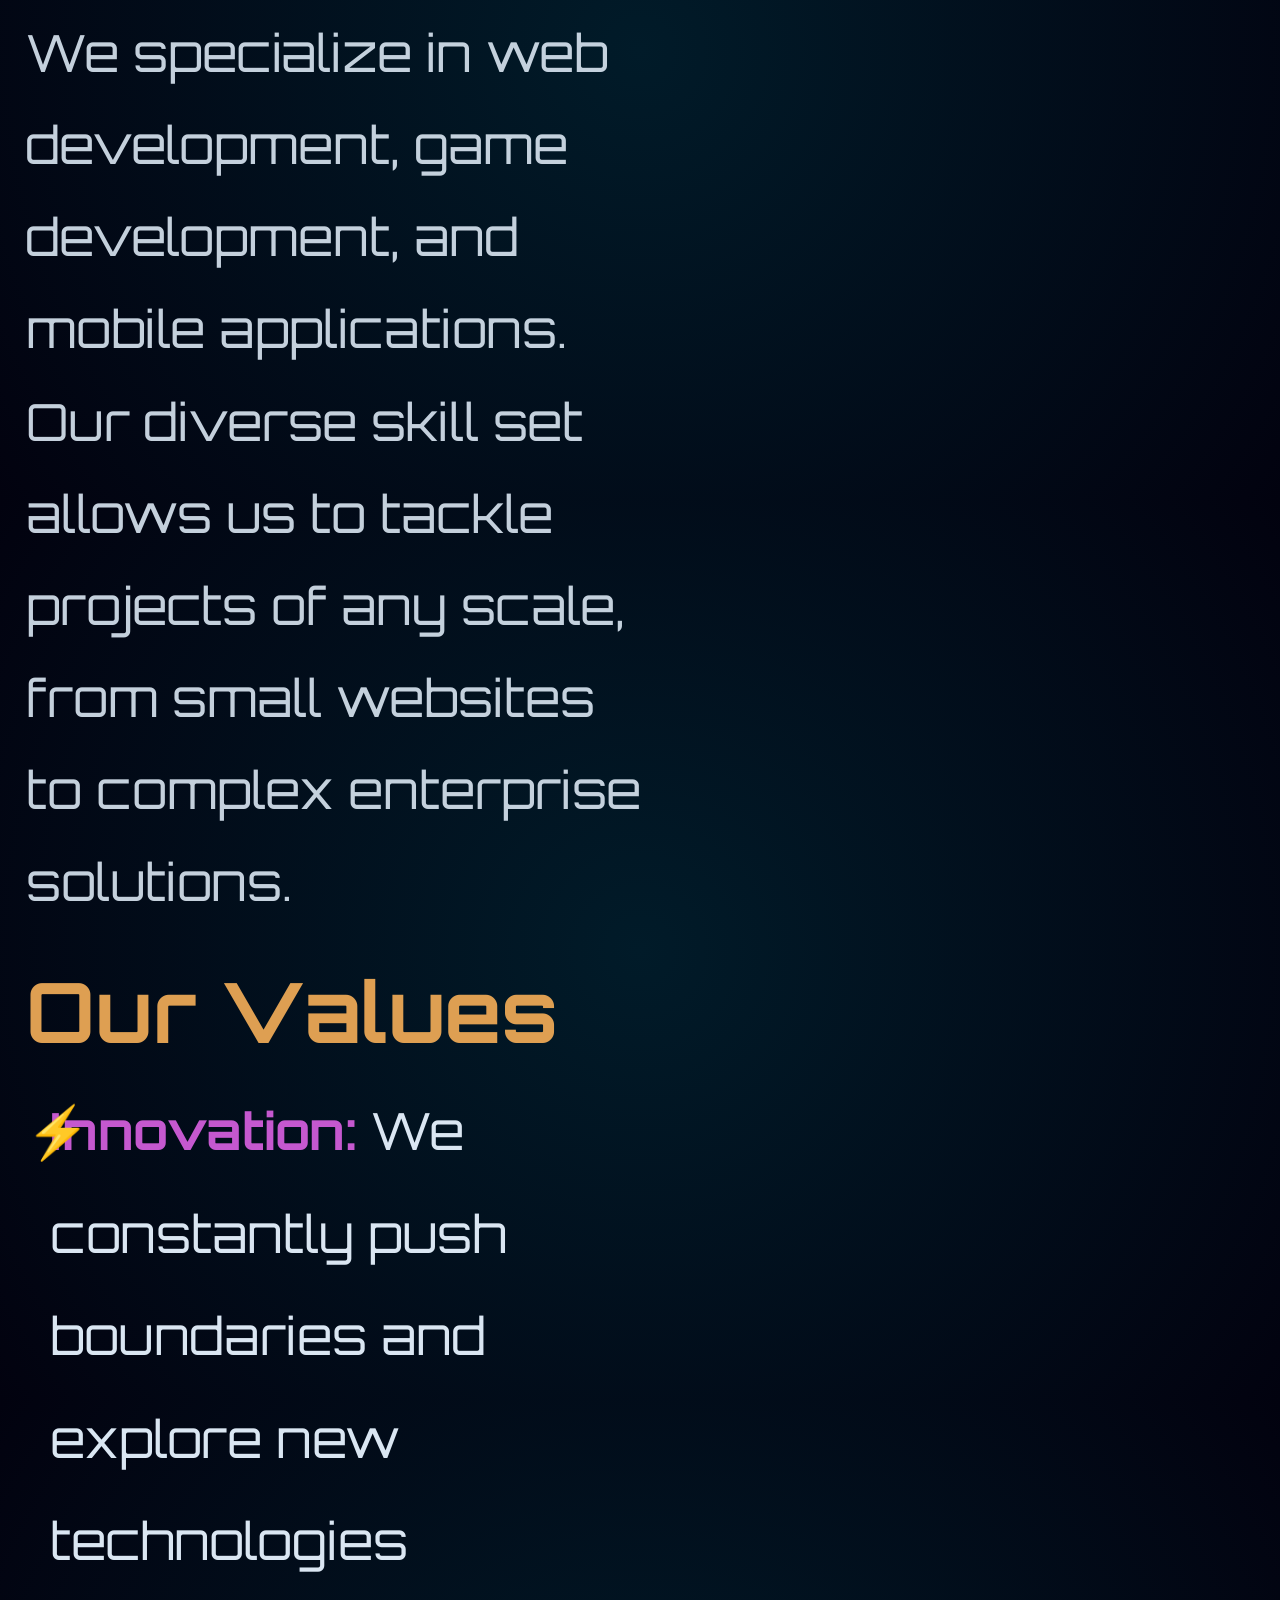
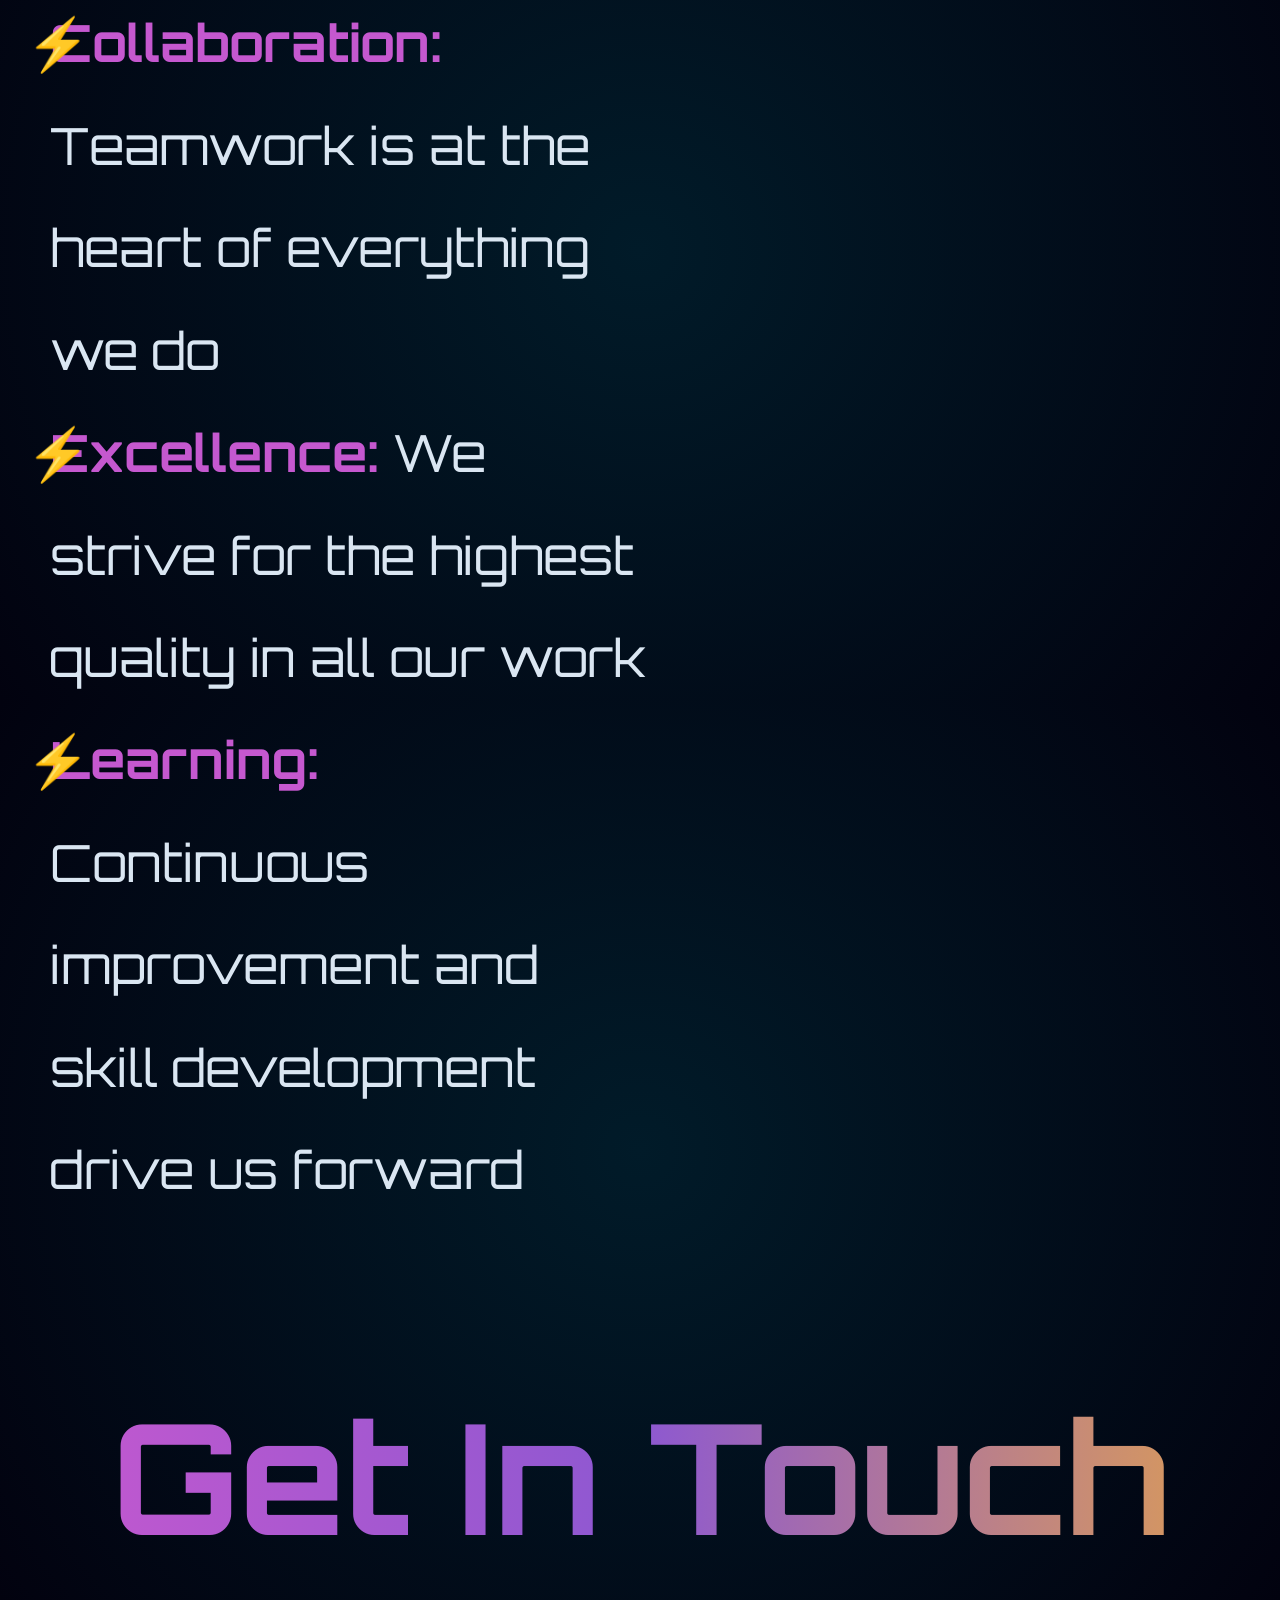
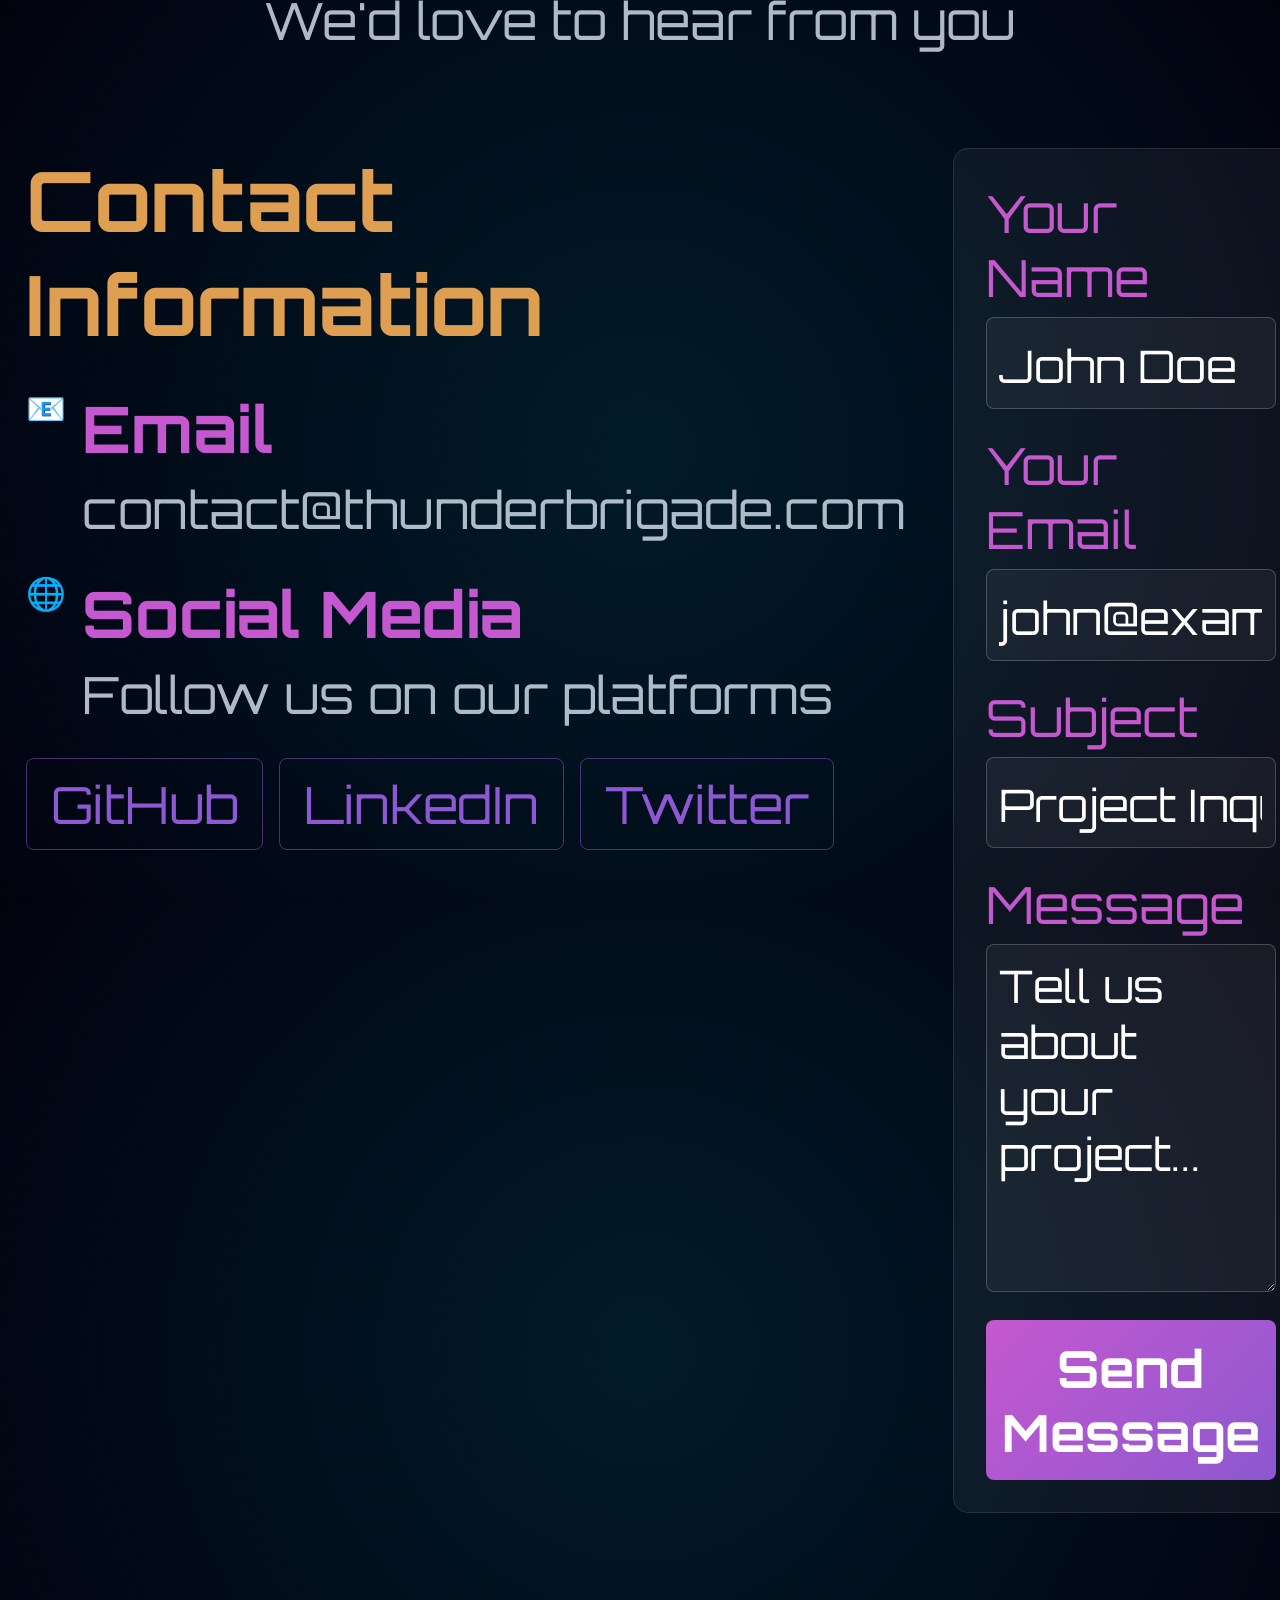
==== commit 572a91f6: "feat: Enhance website with contact form functionality and responsive design improvements - Added con" ====
--- a/index.html
+++ b/index.html
@@ -3,7 +3,9 @@
   <head>
     <meta charset="UTF-8" />
     <meta http-equiv="X-UA-Compatible" content="IE=edge" />
-    <meta name="viewport" content="width=device-width, initial-scale=1.0" />
+    <meta name="viewport" content="width=device-width, initial-scale=1.0, maximum-scale=5.0, user-scalable=yes" />
+    <meta name="description" content="Thunder Brigade - Innovate. Collaborate. Impact. Official website showcasing our projects including ERP, POS, Student Management, and Property Management systems." />
+    <meta name="theme-color" content="#011b29" />
 
     <link rel="preconnect" href="https://fonts.googleapis.com" />
     <link rel="preconnect" href="https://fonts.gstatic.com" crossorigin />
@@ -23,6 +25,8 @@
     <script src="Scripts/dropdown.js" defer></script>
     <!-- search -->
     <script src="Scripts/search.js" defer></script>
+    <!-- contact form -->
+    <script src="Scripts/contactForm.js" defer></script>
 
     <!-- Mouse Trailer Effect. -->
     <script src="Scripts/mouseTrailer.js"></script>
@@ -37,8 +41,8 @@
           <li><a href="#hero" class="home">Home</a></li>
           <li><a href="#projectsContent" class="projects">Projects</a></li>
           <li><a href="#membersContent" class="dropdown" id="members"></a></li>
-          <li><a href="#" class="about">About</a></li>
-          <li><a href="#" class="contact">Contact</a></li>
+          <li><a href="#aboutContent" class="about">About</a></li>
+          <li><a href="#contactContent" class="contact">Contact</a></li>
         </ul>
       </nav>
       <div class="header-text">
@@ -49,12 +53,331 @@
       <script src="Scripts/particleEffect.js"></script>
     </div>
 
+    <!-- Projects Section -->
     <div id="projectsContent">
-      <h1>Projects</h1>
-    </div>
+      <div class="section-header">
+        <h1>Our Projects</h1>
+        <p>Explore the innovative projects we've built together</p>
+      </div>
+      <div class="projects-grid">
+        <div class="project-card">
+          <div class="project-image">
+            <div class="project-placeholder">🏢</div>
+          </div>
+          <div class="project-info">
+            <h3>Enterprise Resource Planning (ERP) System</h3>
+            <p>Comprehensive ERP solution integrating finance, HR, inventory, and operations management. Streamlines business processes with real-time analytics and reporting.</p>
+            <div class="project-tags">
+              <span class="tag">Enterprise</span>
+              <span class="tag">Full Stack</span>
+              <span class="tag">Database</span>
+            </div>
+            <a href="#" class="project-link">View Project →</a>
+          </div>
+        </div>
+        
+        <div class="project-card">
+          <div class="project-image">
+            <div class="project-placeholder">💳</div>
+          </div>
+          <div class="project-info">
+            <h3>Point of Sale (POS) System</h3>
+            <p>Modern POS system with inventory tracking, sales analytics, customer management, and seamless payment processing for retail businesses.</p>
+            <div class="project-tags">
+              <span class="tag">Retail</span>
+              <span class="tag">Payment Integration</span>
+              <span class="tag">Cloud</span>
+            </div>
+            <a href="#" class="project-link">View Project →</a>
+          </div>
+        </div>
+
+        <div class="project-card">
+          <div class="project-image">
+            <div class="project-placeholder">🎓</div>
+          </div>
+          <div class="project-info">
+            <h3>Student Management System</h3>
+            <p>Complete educational platform managing student records, attendance, grades, course scheduling, and parent-teacher communication.</p>
+            <div class="project-tags">
+              <span class="tag">Education</span>
+              <span class="tag">Web App</span>
+              <span class="tag">Portal</span>
+            </div>
+            <a href="#" class="project-link">View Project →</a>
+          </div>
+        </div>
+
+        <div class="project-card">
+          <div class="project-image">
+            <div class="project-placeholder">🏠</div>
+          </div>
+          <div class="project-info">
+            <h3>Property Management System</h3>
+            <p>Integrated platform for property listings, tenant management, lease tracking, maintenance requests, and financial reporting for real estate operations.</p>
+            <div class="project-tags">
+              <span class="tag">Real Estate</span>
+              <span class="tag">CRM</span>
+              <span class="tag">Automation</span>
+            </div>
+            <a href="#" class="project-link">View Project →</a>
+          </div>
+        </div>
+
+        <div class="project-card">
+          <div class="project-image">
+            <div class="project-placeholder">🚀</div>
+          </div>
+          <div class="project-info">
+            <h3>Thunder Brigade Website</h3>
+            <p>Our official team website showcasing our work and achievements. Built with HTML, CSS, and JavaScript featuring modern animations.</p>
+            <div class="project-tags">
+              <span class="tag">Web Development</span>
+              <span class="tag">JavaScript</span>
+              <span class="tag">UI/UX</span>
+            </div>
+            <a href="#" class="project-link">View Project →</a>
+          </div>
+        </div>
+
+        <div class="project-card">
+          <div class="project-image">
+            <div class="project-placeholder">📊</div>
+          </div>
+          <div class="project-info">
+            <h3>Data Analytics Dashboard</h3>
+            <p>Interactive business intelligence dashboard providing real-time data visualization, KPI tracking, and predictive analytics capabilities.</p>
+            <div class="project-tags">
+              <span class="tag">Analytics</span>
+              <span class="tag">Data Viz</span>
+              <span class="tag">BI</span>
+            </div>
+            <a href="#" class="project-link">View Project →</a>
+          </div>
+        </div>
+      </div>
+    </div>
+
+    <!-- Members Section -->
     <div id="membersContent">
-      <h1>A Short intro of our members</h1>
-      <p>Here add some short summary of of us, use cards with pics. when someone click that. it will get us to the full page to read more about us.</p>
-    </div>
+      <div class="section-header">
+        <h1>Meet Our Team</h1>
+        <p>The talented individuals behind Thunder Brigade</p>
+      </div>
+      <div class="members-grid">
+        <div class="member-card afeef-card">
+          <div class="member-image">
+            <div class="member-placeholder">AR</div>
+          </div>
+          <div class="member-info">
+            <h3>Afeef Razick</h3>
+            <p class="member-role">Developer</p>
+            <p class="member-bio">Passionate about creating elegant solutions to complex problems.</p>
+            <div class="member-socials">
+              <a href="#" class="social-link">LinkedIn</a>
+              <a href="#" class="social-link">GitHub</a>
+            </div>
+          </div>
+        </div>
+
+        <div class="member-card atheek-card">
+          <div class="member-image">
+            <div class="member-placeholder">AN</div>
+          </div>
+          <div class="member-info">
+            <h3>Atheek Naheem</h3>
+            <p class="member-role">Developer</p>
+            <p class="member-bio">Focused on building scalable and efficient systems.</p>
+            <div class="member-socials">
+              <a href="#" class="social-link">LinkedIn</a>
+              <a href="#" class="social-link">GitHub</a>
+            </div>
+          </div>
+        </div>
+
+        <div class="member-card bhanuka-card">
+          <div class="member-image">
+            <div class="member-placeholder">BD</div>
+          </div>
+          <div class="member-info">
+            <h3>Bhanuka Dassanayake</h3>
+            <p class="member-role">Developer</p>
+            <p class="member-bio">Creative problem solver with a passion for innovation.</p>
+            <div class="member-socials">
+              <a href="#" class="social-link">LinkedIn</a>
+              <a href="#" class="social-link">GitHub</a>
+            </div>
+          </div>
+        </div>
+
+        <div class="member-card nanthushan-card">
+          <div class="member-image">
+            <div class="member-placeholder">NY</div>
+          </div>
+          <div class="member-info">
+            <h3>Nanthushan Yoogeswaran</h3>
+            <p class="member-role">Developer</p>
+            <p class="member-bio">Dedicated to delivering high-quality code and solutions.</p>
+            <div class="member-socials">
+              <a href="#" class="social-link">LinkedIn</a>
+              <a href="#" class="social-link">GitHub</a>
+            </div>
+          </div>
+        </div>
+
+        <div class="member-card oshada-card">
+          <div class="member-image">
+            <div class="member-placeholder">OP</div>
+          </div>
+          <div class="member-info">
+            <h3>Oshada Perera</h3>
+            <p class="member-role">Developer</p>
+            <p class="member-bio">Tech enthusiast with expertise in modern frameworks.</p>
+            <div class="member-socials">
+              <a href="#" class="social-link">LinkedIn</a>
+              <a href="#" class="social-link">GitHub</a>
+            </div>
+          </div>
+        </div>
+
+        <div class="member-card savi-card">
+          <div class="member-image">
+            <div class="member-placeholder">SS</div>
+          </div>
+          <div class="member-info">
+            <h3>Savi Saluwadana</h3>
+            <p class="member-role">Developer</p>
+            <p class="member-bio">Innovative thinker driving cutting-edge solutions.</p>
+            <div class="member-socials">
+              <a href="#" class="social-link">LinkedIn</a>
+              <a href="#" class="social-link">GitHub</a>
+            </div>
+          </div>
+        </div>
+      </div>
+    </div>
+
+    <!-- About Section -->
+    <div id="aboutContent" class="about">
+      <div class="section-header">
+        <h1>About Thunder Brigade</h1>
+        <p>Who we are and what we stand for</p>
+      </div>
+      <div class="about-content">
+        <div class="about-text">
+          <h2>Our Mission</h2>
+          <p>Thunder Brigade is a collaborative team of passionate developers committed to innovation, creativity, and excellence in software development. We believe in the power of teamwork and continuous learning.</p>
+          
+          <h2>What We Do</h2>
+          <p>We specialize in web development, game development, and mobile applications. Our diverse skill set allows us to tackle projects of any scale, from small websites to complex enterprise solutions.</p>
+          
+          <h2>Our Values</h2>
+          <ul class="values-list">
+            <li><strong>Innovation:</strong> We constantly push boundaries and explore new technologies</li>
+            <li><strong>Collaboration:</strong> Teamwork is at the heart of everything we do</li>
+            <li><strong>Excellence:</strong> We strive for the highest quality in all our work</li>
+            <li><strong>Learning:</strong> Continuous improvement and skill development drive us forward</li>
+          </ul>
+        </div>
+        <div class="about-stats">
+          <div class="stat-card">
+            <h3>6+</h3>
+            <p>Team Members</p>
+          </div>
+          <div class="stat-card">
+            <h3>10+</h3>
+            <p>Projects Completed</p>
+          </div>
+          <div class="stat-card">
+            <h3>2024</h3>
+            <p>Year Founded</p>
+          </div>
+        </div>
+      </div>
+    </div>
+
+    <!-- Contact Section -->
+    <div id="contactContent" class="contact">
+      <div class="section-header">
+        <h1>Get In Touch</h1>
+        <p>We'd love to hear from you</p>
+      </div>
+      <div class="contact-container">
+        <div class="contact-info">
+          <h2>Contact Information</h2>
+          <div class="info-item">
+            <span class="info-icon">📧</span>
+            <div>
+              <h4>Email</h4>
+              <p>contact@thunderbrigade.com</p>
+            </div>
+          </div>
+          <div class="info-item">
+            <span class="info-icon">🌐</span>
+            <div>
+              <h4>Social Media</h4>
+              <p>Follow us on our platforms</p>
+            </div>
+          </div>
+          <div class="social-links">
+            <a href="#" class="social-icon">GitHub</a>
+            <a href="#" class="social-icon">LinkedIn</a>
+            <a href="#" class="social-icon">Twitter</a>
+          </div>
+        </div>
+        
+        <form class="contact-form" id="contactForm">
+          <div class="form-group">
+            <label for="name">Your Name</label>
+            <input type="text" id="name" name="name" required placeholder="John Doe">
+          </div>
+          <div class="form-group">
+            <label for="email">Your Email</label>
+            <input type="email" id="email" name="email" required placeholder="john@example.com">
+          </div>
+          <div class="form-group">
+            <label for="subject">Subject</label>
+            <input type="text" id="subject" name="subject" required placeholder="Project Inquiry">
+          </div>
+          <div class="form-group">
+            <label for="message">Message</label>
+            <textarea id="message" name="message" rows="5" required placeholder="Tell us about your project..."></textarea>
+          </div>
+          <button type="submit" class="submit-btn">Send Message</button>
+        </form>
+      </div>
+    </div>
+
+    <!-- Footer -->
+    <footer>
+      <div class="footer-content">
+        <div class="footer-section">
+          <h3>Thunder Brigade</h3>
+          <p>Innovate. Collaborate. Impact.</p>
+        </div>
+        <div class="footer-section">
+          <h4>Quick Links</h4>
+          <ul class="footer-links">
+            <li><a href="#hero">Home</a></li>
+            <li><a href="#projectsContent">Projects</a></li>
+            <li><a href="#membersContent">Team</a></li>
+            <li><a href="#aboutContent">About</a></li>
+            <li><a href="#contactContent">Contact</a></li>
+          </ul>
+        </div>
+        <div class="footer-section">
+          <h4>Connect With Us</h4>
+          <div class="footer-socials">
+            <a href="#">GitHub</a>
+            <a href="#">LinkedIn</a>
+            <a href="#">Twitter</a>
+          </div>
+        </div>
+      </div>
+      <div class="footer-bottom">
+        <p>&copy; 2026 Thunder Brigade. All rights reserved.</p>
+        <p>Built with ❤️ by the Thunder Brigade Team</p>
+      </div>
+    </footer>
   </body>
 </html>
--- a/CSS/index.css
+++ b/CSS/index.css
@@ -13,16 +13,44 @@
   box-sizing: border-box;
   font-family: "Orbitron", sans-serif;
   color: rgb(218, 230, 242);
+  scroll-behavior: smooth;
+}
+
+/* Allow text selection for content areas */
+.project-info p,
+.member-bio,
+.about-text p,
+.about-text li,
+.contact-info p,
+.footer-section p,
+.form-group input,
+.form-group textarea {
+  user-select: text;
+  -webkit-user-select: text;
+}
+
+/* Disable selection for UI elements */
+nav,
+button,
+.tag,
+a,
+h1, h2, h3, h4,
+.project-placeholder,
+.member-placeholder {
   user-select: none;
   -webkit-user-select: none;
-  scroll-behavior: smooth;
-
 }
 
 body {
   margin: 0px;
-  overflow: scroll;
+  overflow-x: hidden;
+  overflow-y: scroll;
   background: radial-gradient(circle, rgb(1, 27, 41), rgb(2, 2, 15));
+  -webkit-overflow-scrolling: touch;
+}
+
+html {
+  scroll-padding-top: 80px;
 }
 
 #hero {
@@ -57,11 +85,18 @@
 nav ul li a {
   text-decoration: none;
   font-size: var(--fs7);
-  /* transition: all 0.5s ease-in; */
+  transition: color 0.3s ease;
+  -webkit-tap-highlight-color: transparent;
+  padding: 0.5rem;
+  display: inline-block;
 }
 
 nav ul li a:hover {
   color: red;
+}
+
+nav ul li a:active {
+  opacity: 0.7;
 }
 
 .header-text {
@@ -198,3 +233,758 @@
 .dropdown:hover .dropdown-content {
   display: block;
 }
+
+/* Section Headers */
+.section-header {
+  text-align: center;
+  margin-bottom: 4rem;
+}
+
+.section-header h1 {
+  font-size: var(--fs2);
+  margin-bottom: 1rem;
+  background: linear-gradient(
+    to right,
+    rgb(197, 88, 207),
+    rgb(141, 88, 209),
+    rgb(222, 159, 82)
+  );
+  -webkit-background-clip: text;
+  background-clip: text;
+  -webkit-text-fill-color: transparent;
+}
+
+.section-header p {
+  font-size: var(--fs6);
+  opacity: 0.8;
+}
+
+/* Projects Section */
+.projects-grid {
+  display: grid;
+  grid-template-columns: repeat(auto-fit, minmax(300px, 1fr));
+  gap: 2rem;
+  padding: 2rem 0;
+}
+
+.project-card {
+  background: rgba(255, 255, 255, 0.05);
+  border-radius: 15px;
+  overflow: hidden;
+  transition: transform 0.3s ease, box-shadow 0.3s ease;
+  border: 1px solid rgba(255, 255, 255, 0.1);
+  -webkit-tap-highlight-color: transparent;
+}
+
+.project-card:hover {
+  transform: translateY(-10px);
+  box-shadow: 0 10px 30px rgba(197, 88, 207, 0.3);
+}
+
+.project-card:active {
+  transform: translateY(-5px);
+}
+
+.project-image {
+  height: 200px;
+  background: linear-gradient(135deg, rgba(197, 88, 207, 0.2), rgba(141, 88, 209, 0.2));
+  display: flex;
+  align-items: center;
+  justify-content: center;
+}
+
+.project-placeholder {
+  font-size: 4rem;
+}
+
+.project-info {
+  padding: 1.5rem;
+}
+
+.project-info h3 {
+  font-size: var(--fs5);
+  margin-bottom: 1rem;
+  color: rgb(222, 159, 82);
+}
+
+.project-info p {
+  font-size: var(--fs6);
+  line-height: 1.6;
+  margin-bottom: 1rem;
+  opacity: 0.9;
+}
+
+.project-tags {
+  display: flex;
+  gap: 0.5rem;
+  margin-bottom: 1rem;
+  flex-wrap: wrap;
+}
+
+.tag {
+  background: rgba(197, 88, 207, 0.3);
+  padding: 0.3rem 0.8rem;
+  border-radius: 20px;
+  font-size: var(--fs7);
+  border: 1px solid rgba(197, 88, 207, 0.5);
+}
+
+.project-link {
+  color: rgb(197, 88, 207);
+  text-decoration: none;
+  font-size: var(--fs6);
+  font-weight: bold;
+  transition: color 0.3s ease;
+  -webkit-tap-highlight-color: transparent;
+  display: inline-block;
+  padding: 0.3rem 0;
+}
+
+.project-link:hover {
+  color: rgb(222, 159, 82);
+}
+
+.project-link:active {
+  opacity: 0.7;
+}
+
+/* Members Section */
+.members-grid {
+  display: grid;
+  grid-template-columns: repeat(auto-fit, minmax(280px, 1fr));
+  gap: 2rem;
+  padding: 2rem 0;
+}
+
+.member-card {
+  background: rgba(255, 255, 255, 0.05);
+  border-radius: 15px;
+  padding: 2rem;
+  text-align: center;
+  transition: transform 0.3s ease, box-shadow 0.3s ease;
+  border: 1px solid rgba(255, 255, 255, 0.1);
+  -webkit-tap-highlight-color: transparent;
+}
+
+.member-card:hover {
+  transform: scale(1.05);
+  box-shadow: 0 10px 30px rgba(141, 88, 209, 0.3);
+}
+
+.member-card:active {
+  transform: scale(1.02);
+}
+
+.member-image {
+  width: 120px;
+  height: 120px;
+  margin: 0 auto 1.5rem;
+  border-radius: 50%;
+  background: linear-gradient(135deg, rgba(197, 88, 207, 0.3), rgba(141, 88, 209, 0.3));
+  display: flex;
+  align-items: center;
+  justify-content: center;
+  border: 3px solid rgba(197, 88, 207, 0.5);
+}
+
+.member-placeholder {
+  font-size: 2.5rem;
+  font-weight: bold;
+  color: rgb(222, 159, 82);
+}
+
+.member-info h3 {
+  font-size: var(--fs5);
+  margin-bottom: 0.5rem;
+  color: rgb(222, 159, 82);
+}
+
+.member-role {
+  font-size: var(--fs6);
+  color: rgb(197, 88, 207);
+  margin-bottom: 1rem;
+  font-weight: bold;
+}
+
+.member-bio {
+  font-size: var(--fs7);
+  line-height: 1.6;
+  opacity: 0.8;
+  margin-bottom: 1.5rem;
+}
+
+.member-socials {
+  display: flex;
+  gap: 1rem;
+  justify-content: center;
+}
+
+.social-link {
+  color: rgb(141, 88, 209);
+  text-decoration: none;
+  font-size: var(--fs7);
+  padding: 0.5rem 1rem;
+  border: 1px solid rgba(141, 88, 209, 0.5);
+  border-radius: 5px;
+  transition: all 0.3s ease;
+  -webkit-tap-highlight-color: transparent;
+}
+
+.social-link:hover {
+  background: rgba(141, 88, 209, 0.2);
+  border-color: rgb(141, 88, 209);
+}
+
+.social-link:active {
+  transform: scale(0.95);
+}
+
+/* About Section */
+.about {
+  width: 100vw;
+  min-height: 100vh;
+  padding: 4rem 2%;
+}
+
+.about-content {
+  display: grid;
+  grid-template-columns: 2fr 1fr;
+  gap: 3rem;
+  padding: 2rem 0;
+}
+
+.about-text h2 {
+  font-size: var(--fs4);
+  color: rgb(222, 159, 82);
+  margin-bottom: 1rem;
+  margin-top: 2rem;
+}
+
+.about-text h2:first-child {
+  margin-top: 0;
+}
+
+.about-text p {
+  font-size: var(--fs6);
+  line-height: 1.8;
+  opacity: 0.9;
+  margin-bottom: 1rem;
+}
+
+.values-list {
+  list-style: none;
+  padding: 0;
+}
+
+.values-list li {
+  font-size: var(--fs6);
+  line-height: 2;
+  padding-left: 1.5rem;
+  position: relative;
+}
+
+.values-list li::before {
+  content: "⚡";
+  position: absolute;
+  left: 0;
+}
+
+.values-list strong {
+  color: rgb(197, 88, 207);
+}
+
+.about-stats {
+  display: flex;
+  flex-direction: column;
+  gap: 2rem;
+}
+
+.stat-card {
+  background: rgba(255, 255, 255, 0.05);
+  border-radius: 15px;
+  padding: 2rem;
+  text-align: center;
+  border: 1px solid rgba(197, 88, 207, 0.3);
+}
+
+.stat-card h3 {
+  font-size: var(--fs2);
+  color: rgb(222, 159, 82);
+  margin-bottom: 0.5rem;
+}
+
+.stat-card p {
+  font-size: var(--fs6);
+  opacity: 0.8;
+}
+
+/* Contact Section */
+.contact {
+  width: 100vw;
+  min-height: 100vh;
+  padding: 4rem 2%;
+}
+
+.contact-container {
+  display: grid;
+  grid-template-columns: 1fr 1fr;
+  gap: 3rem;
+  padding: 2rem 0;
+}
+
+.contact-info h2 {
+  font-size: var(--fs4);
+  color: rgb(222, 159, 82);
+  margin-bottom: 2rem;
+}
+
+.info-item {
+  display: flex;
+  gap: 1rem;
+  margin-bottom: 2rem;
+  align-items: flex-start;
+}
+
+.info-icon {
+  font-size: 2rem;
+}
+
+.info-item h4 {
+  font-size: var(--fs5);
+  color: rgb(197, 88, 207);
+  margin-bottom: 0.5rem;
+}
+
+.info-item p {
+  font-size: var(--fs6);
+  opacity: 0.8;
+}
+
+.social-links {
+  display: flex;
+  gap: 1rem;
+  margin-top: 2rem;
+}
+
+.social-icon {
+  color: rgb(141, 88, 209);
+  text-decoration: none;
+  font-size: var(--fs6);
+  padding: 0.8rem 1.5rem;
+  border: 1px solid rgba(141, 88, 209, 0.5);
+  border-radius: 8px;
+  transition: all 0.3s ease;
+}
+
+.social-icon:hover {
+  background: rgba(141, 88, 209, 0.2);
+  border-color: rgb(141, 88, 209);
+  transform: translateY(-3px);
+}
+
+/* Contact Form */
+.contact-form {
+  background: rgba(255, 255, 255, 0.05);
+  border-radius: 15px;
+  padding: 2rem;
+  border: 1px solid rgba(255, 255, 255, 0.1);
+}
+
+.form-group {
+  margin-bottom: 1.5rem;
+}
+
+.form-group label {
+  display: block;
+  font-size: var(--fs6);
+  margin-bottom: 0.5rem;
+  color: rgb(197, 88, 207);
+}
+
+.form-group input,
+.form-group textarea {
+  width: 100%;
+  padding: 0.8rem;
+  background: rgba(255, 255, 255, 0.05);
+  border: 1px solid rgba(255, 255, 255, 0.2);
+  border-radius: 8px;
+  font-size: var(--fs6);
+  color: rgb(218, 230, 242);
+  font-family: "Orbitron", sans-serif;
+  transition: border-color 0.3s ease;
+  -webkit-appearance: none;
+  -moz-appearance: none;
+  appearance: none;
+}
+
+.form-group input:focus,
+.form-group textarea:focus {
+  outline: none;
+  border-color: rgb(197, 88, 207);
+}
+
+.form-group textarea {
+  resize: vertical;
+  min-height: 120px;
+}
+
+.submit-btn {
+  width: 100%;
+  padding: 1rem;
+  background: linear-gradient(135deg, rgb(197, 88, 207), rgb(141, 88, 209));
+  border: none;
+  border-radius: 8px;
+  font-size: var(--fs6);
+  color: white;
+  font-weight: bold;
+  cursor: pointer;
+  transition: transform 0.3s ease, box-shadow 0.3s ease;
+  -webkit-tap-highlight-color: transparent;
+  touch-action: manipulation;
+}
+
+.submit-btn:hover {
+  transform: translateY(-3px);
+  box-shadow: 0 10px 20px rgba(197, 88, 207, 0.4);
+}
+
+.submit-btn:active {
+  transform: translateY(-1px);
+}
+
+/* Footer */
+footer {
+  background: rgba(0, 0, 0, 0.5);
+  padding: 3rem 2%;
+  border-top: 1px solid rgba(255, 255, 255, 0.1);
+}
+
+.footer-content {
+  display: grid;
+  grid-template-columns: repeat(auto-fit, minmax(250px, 1fr));
+  gap: 2rem;
+  margin-bottom: 2rem;
+}
+
+.footer-section h3 {
+  font-size: var(--fs4);
+  color: rgb(222, 159, 82);
+  margin-bottom: 1rem;
+}
+
+.footer-section h4 {
+  font-size: var(--fs5);
+  color: rgb(197, 88, 207);
+  margin-bottom: 1rem;
+}
+
+.footer-section p {
+  font-size: var(--fs6);
+  opacity: 0.8;
+}
+
+.footer-links {
+  list-style: none;
+  padding: 0;
+}
+
+.footer-links li {
+  margin-bottom: 0.5rem;
+}
+
+.footer-links a {
+  color: rgb(218, 230, 242);
+  text-decoration: none;
+  font-size: var(--fs6);
+  transition: color 0.3s ease;
+}
+
+.footer-links a:hover {
+  color: rgb(197, 88, 207);
+}
+
+.footer-socials {
+  display: flex;
+  gap: 1rem;
+  flex-wrap: wrap;
+}
+
+.footer-socials a {
+  color: rgb(141, 88, 209);
+  text-decoration: none;
+  font-size: var(--fs6);
+  padding: 0.5rem 1rem;
+  border: 1px solid rgba(141, 88, 209, 0.5);
+  border-radius: 5px;
+  transition: all 0.3s ease;
+}
+
+.footer-socials a:hover {
+  background: rgba(141, 88, 209, 0.2);
+  border-color: rgb(141, 88, 209);
+}
+
+.footer-bottom {
+  text-align: center;
+  padding-top: 2rem;
+  border-top: 1px solid rgba(255, 255, 255, 0.1);
+}
+
+.footer-bottom p {
+  font-size: var(--fs7);
+  opacity: 0.6;
+  margin: 0.5rem 0;
+}
+
+/* Responsive Design */
+@media (max-width: 1024px) {
+  #hero {
+    padding: 1% 3%;
+  }
+  
+  #projectsContent,
+  #membersContent,
+  .about,
+  .contact {
+    padding: 3rem 3%;
+  }
+}
+
+@media (max-width: 768px) {
+  nav {
+    flex-direction: column;
+    gap: 1rem;
+  }
+  
+  nav h2 {
+    font-size: var(--fs4);
+  }
+  
+  nav ul {
+    display: flex;
+    flex-wrap: wrap;
+    justify-content: center;
+    gap: 0.5rem;
+  }
+  
+  nav ul li {
+    margin: 0.3rem 0.5rem;
+  }
+  
+  .search {
+    width: 80%;
+    max-width: 300px;
+  }
+  
+  .header-text {
+    left: 3%;
+    top: 25%;
+    width: 90%;
+  }
+  
+  .header-text h1 {
+    white-space: normal;
+  }
+  
+  .projects-grid,
+  .members-grid {
+    grid-template-columns: 1fr;
+    gap: 1.5rem;
+  }
+  
+  .about-content {
+    grid-template-columns: 1fr;
+    gap: 2rem;
+  }
+  
+  .about-stats {
+    flex-direction: row;
+    flex-wrap: wrap;
+  }
+  
+  .stat-card {
+    flex: 1;
+    min-width: 150px;
+  }
+  
+  .contact-container {
+    grid-template-columns: 1fr;
+  }
+  
+  .contact-info {
+    margin-bottom: 2rem;
+  }
+  
+  .footer-content {
+    grid-template-columns: 1fr;
+    gap: 2rem;
+  }
+  
+  .footer-section {
+    text-align: center;
+  }
+  
+  .footer-socials,
+  .social-links {
+    justify-content: center;
+  }
+}
+
+@media (max-width: 480px) {
+  #hero,
+  #projectsContent,
+  #membersContent,
+  .about,
+  .contact {
+    padding: 1rem 4%;
+  }
+  
+  nav {
+    gap: 0.8rem;
+  }
+  
+  nav ul li {
+    margin: 0.2rem 0.3rem;
+  }
+  
+  .header-text {
+    top: 20%;
+    left: 4%;
+    width: 92%;
+  }
+  
+  .section-header {
+    margin-bottom: 2rem;
+  }
+  
+  .project-card,
+  .member-card {
+    padding: 1.5rem;
+  }
+  
+  .project-image {
+    height: 150px;
+  }
+  
+  .project-placeholder {
+    font-size: 3rem;
+  }
+  
+  .member-image {
+    width: 100px;
+    height: 100px;
+  }
+  
+  .member-placeholder {
+    font-size: 2rem;
+  }
+  
+  .project-tags,
+  .member-socials {
+    gap: 0.5rem;
+  }
+  
+  .tag {
+    padding: 0.25rem 0.6rem;
+    font-size: calc(var(--fs7) * 0.9);
+  }
+  
+  .about-text h2 {
+    margin-top: 1.5rem;
+  }
+  
+  .values-list li {
+    padding-left: 1.2rem;
+  }
+  
+  .about-stats {
+    gap: 1rem;
+  }
+  
+  .stat-card {
+    padding: 1.5rem;
+  }
+  
+  .info-item {
+    flex-direction: column;
+    align-items: center;
+    text-align: center;
+  }
+  
+  .social-links,
+  .footer-socials {
+    flex-direction: column;
+    align-items: stretch;
+  }
+  
+  .social-icon,
+  .social-link {
+    width: 100%;
+    text-align: center;
+  }
+  
+  .contact-form {
+    padding: 1.5rem;
+  }
+  
+  .form-group input,
+  .form-group textarea {
+    padding: 0.7rem;
+  }
+  
+  footer {
+    padding: 2rem 4%;
+  }
+  
+  .footer-content {
+    gap: 1.5rem;
+  }
+}
+
+/* Landscape mobile devices */
+@media (max-height: 500px) and (orientation: landscape) {
+  .header-text {
+    top: 15%;
+  }
+  
+  #hero {
+    min-height: 100vh;
+  }
+}
+
+/* High resolution displays */
+@media (min-width: 1920px) {
+  .projects-grid,
+  .members-grid {
+    grid-template-columns: repeat(3, 1fr);
+  }
+  
+  .section-header,
+  .about-content,
+  .contact-container,
+  .footer-content {
+    max-width: 1600px;
+    margin-left: auto;
+    margin-right: auto;
+  }
+}
+
+/* Fix for very small screens */
+@media (max-width: 360px) {
+  .header-text h1 {
+    font-size: calc(var(--fs3) * 0.8);
+  }
+  
+  .project-info h3,
+  .member-info h3 {
+    font-size: calc(var(--fs5) * 0.9);
+  }
+  
+  nav ul {
+    gap: 0.3rem;
+  }
+  
+  nav ul li {
+    margin: 0.2rem;
+  }
+}
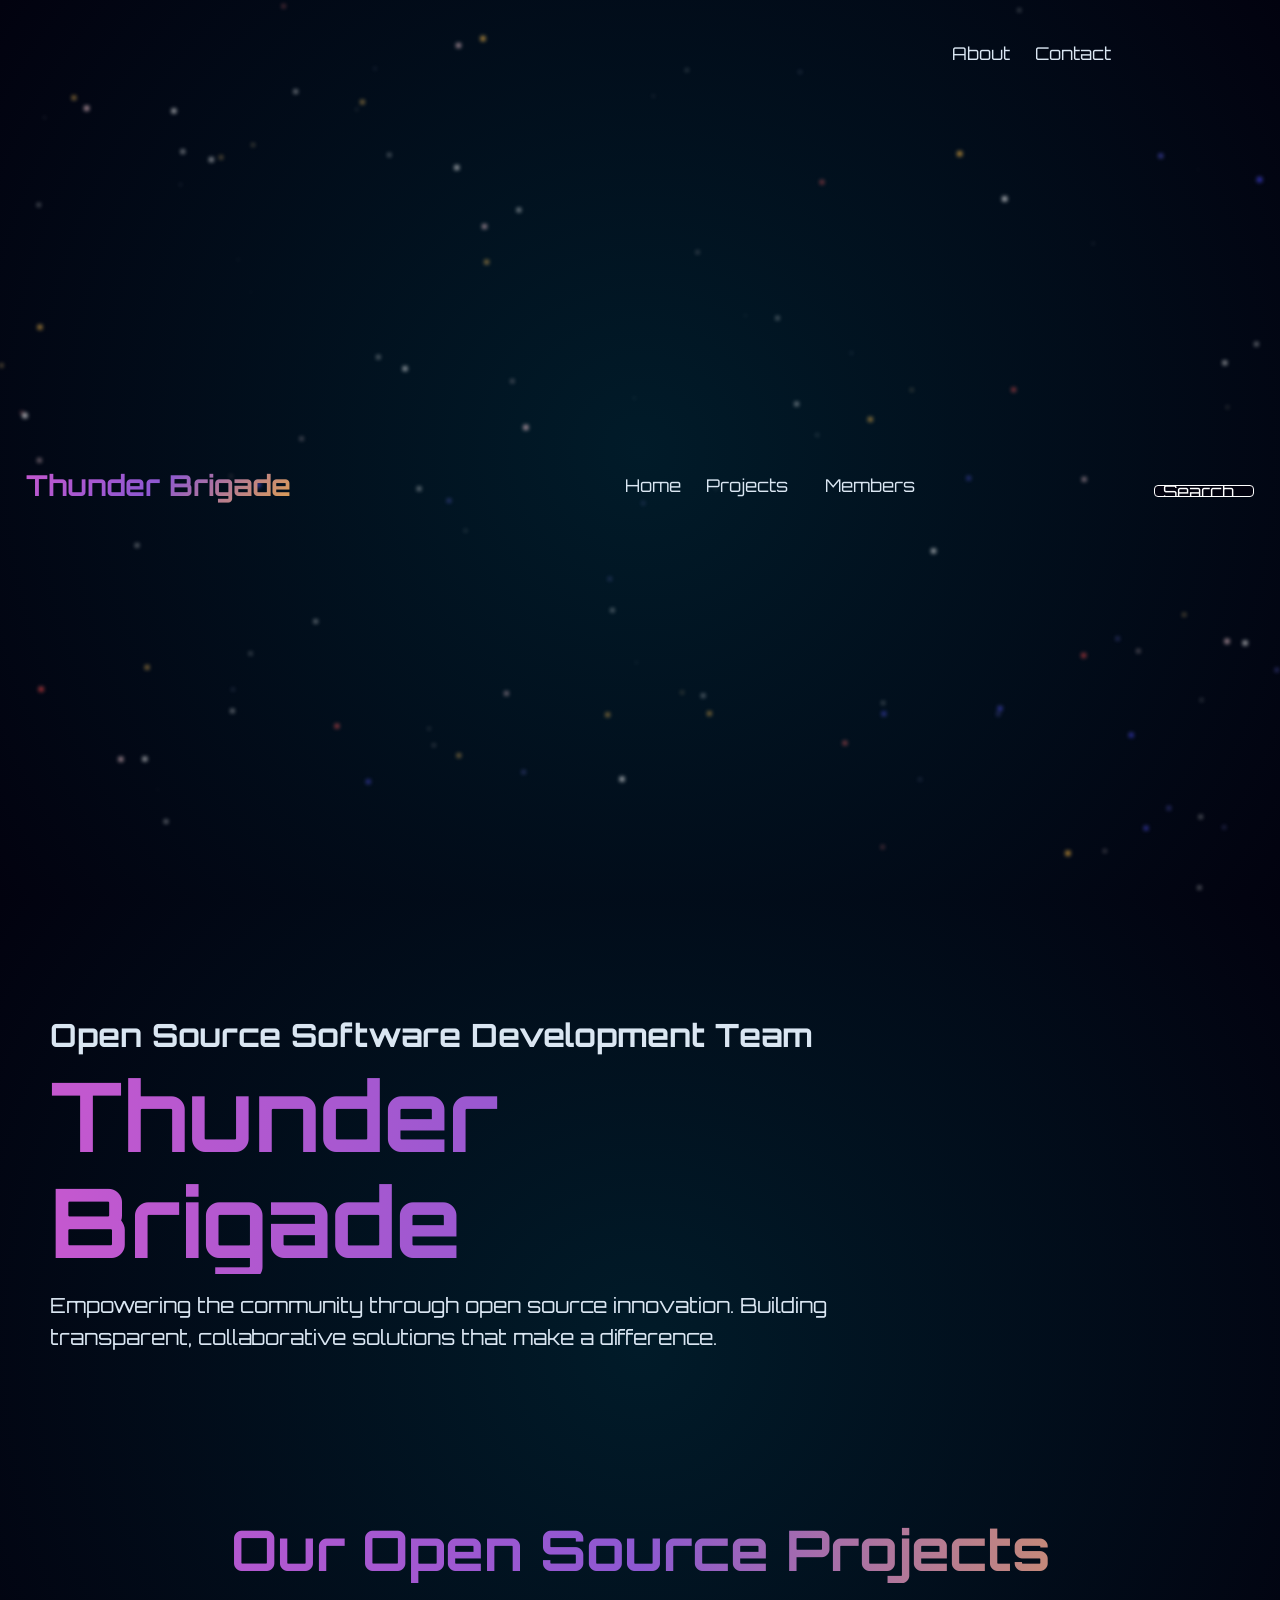
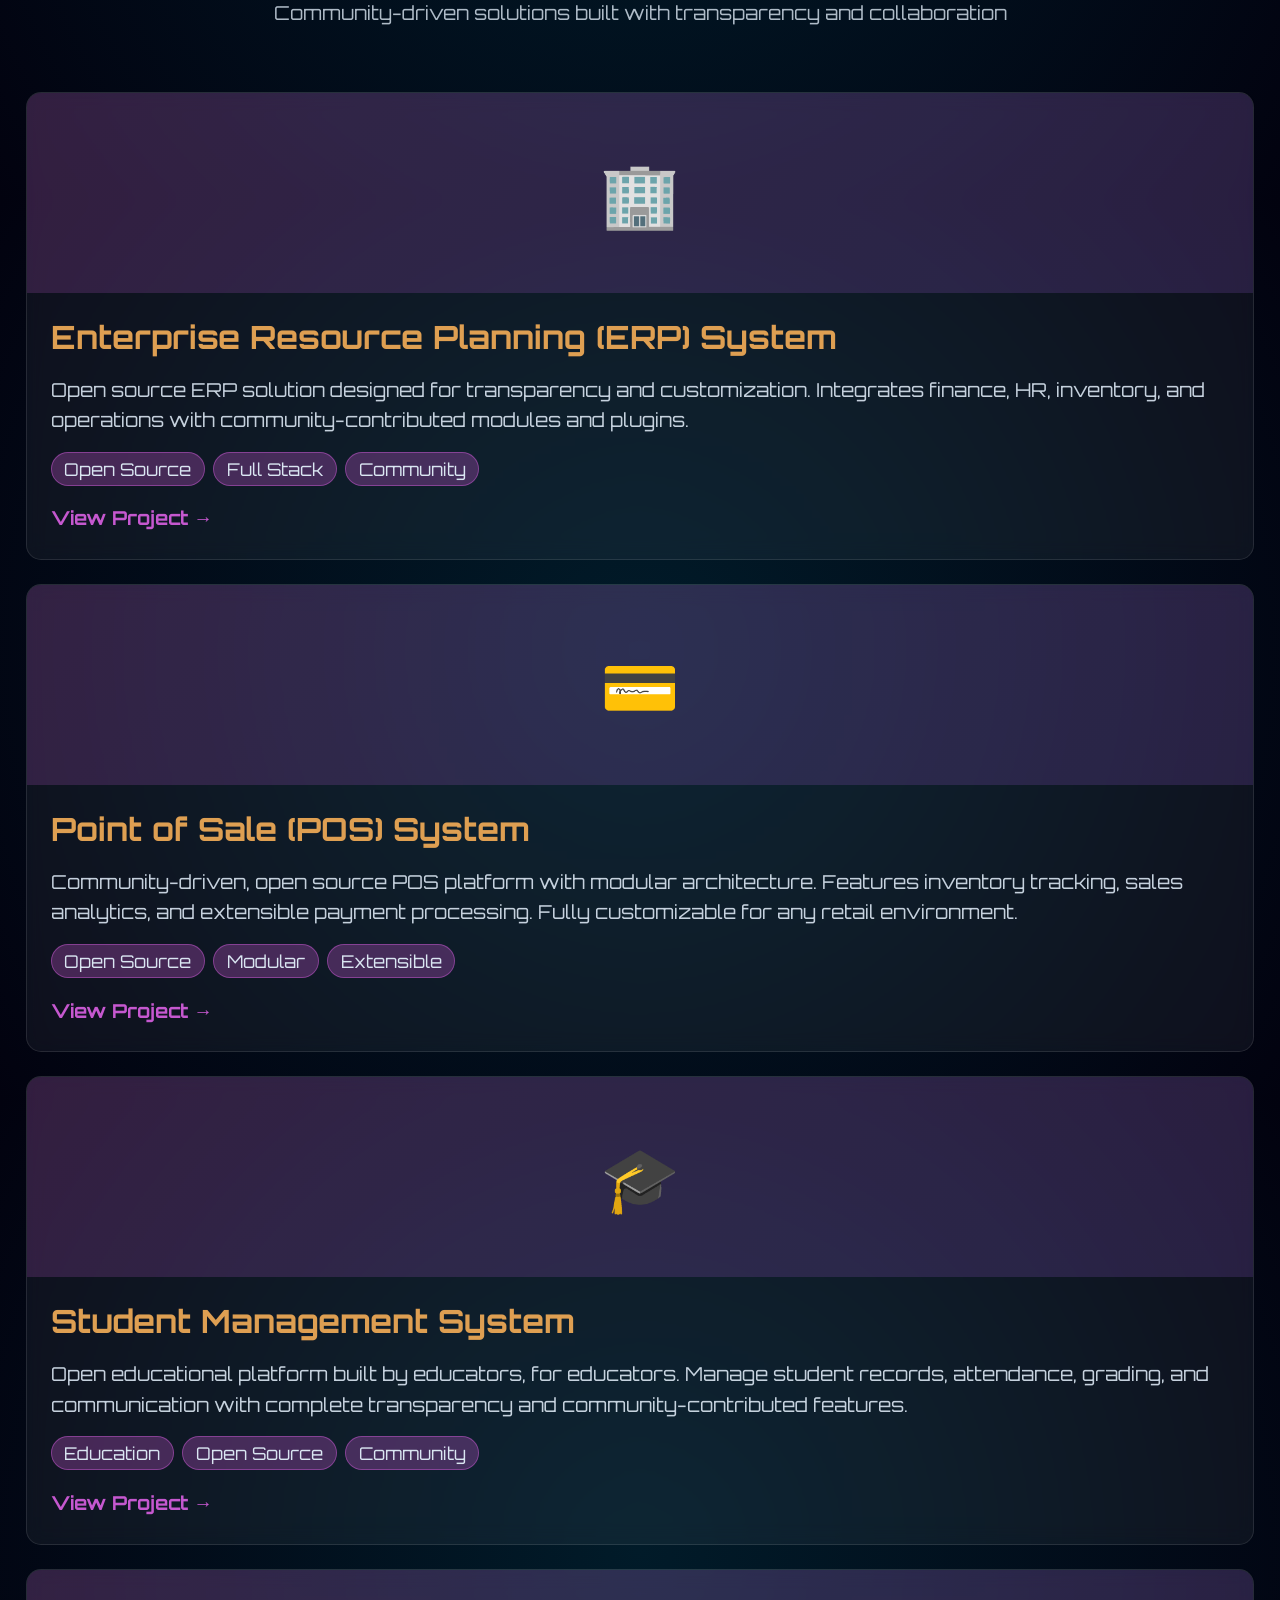
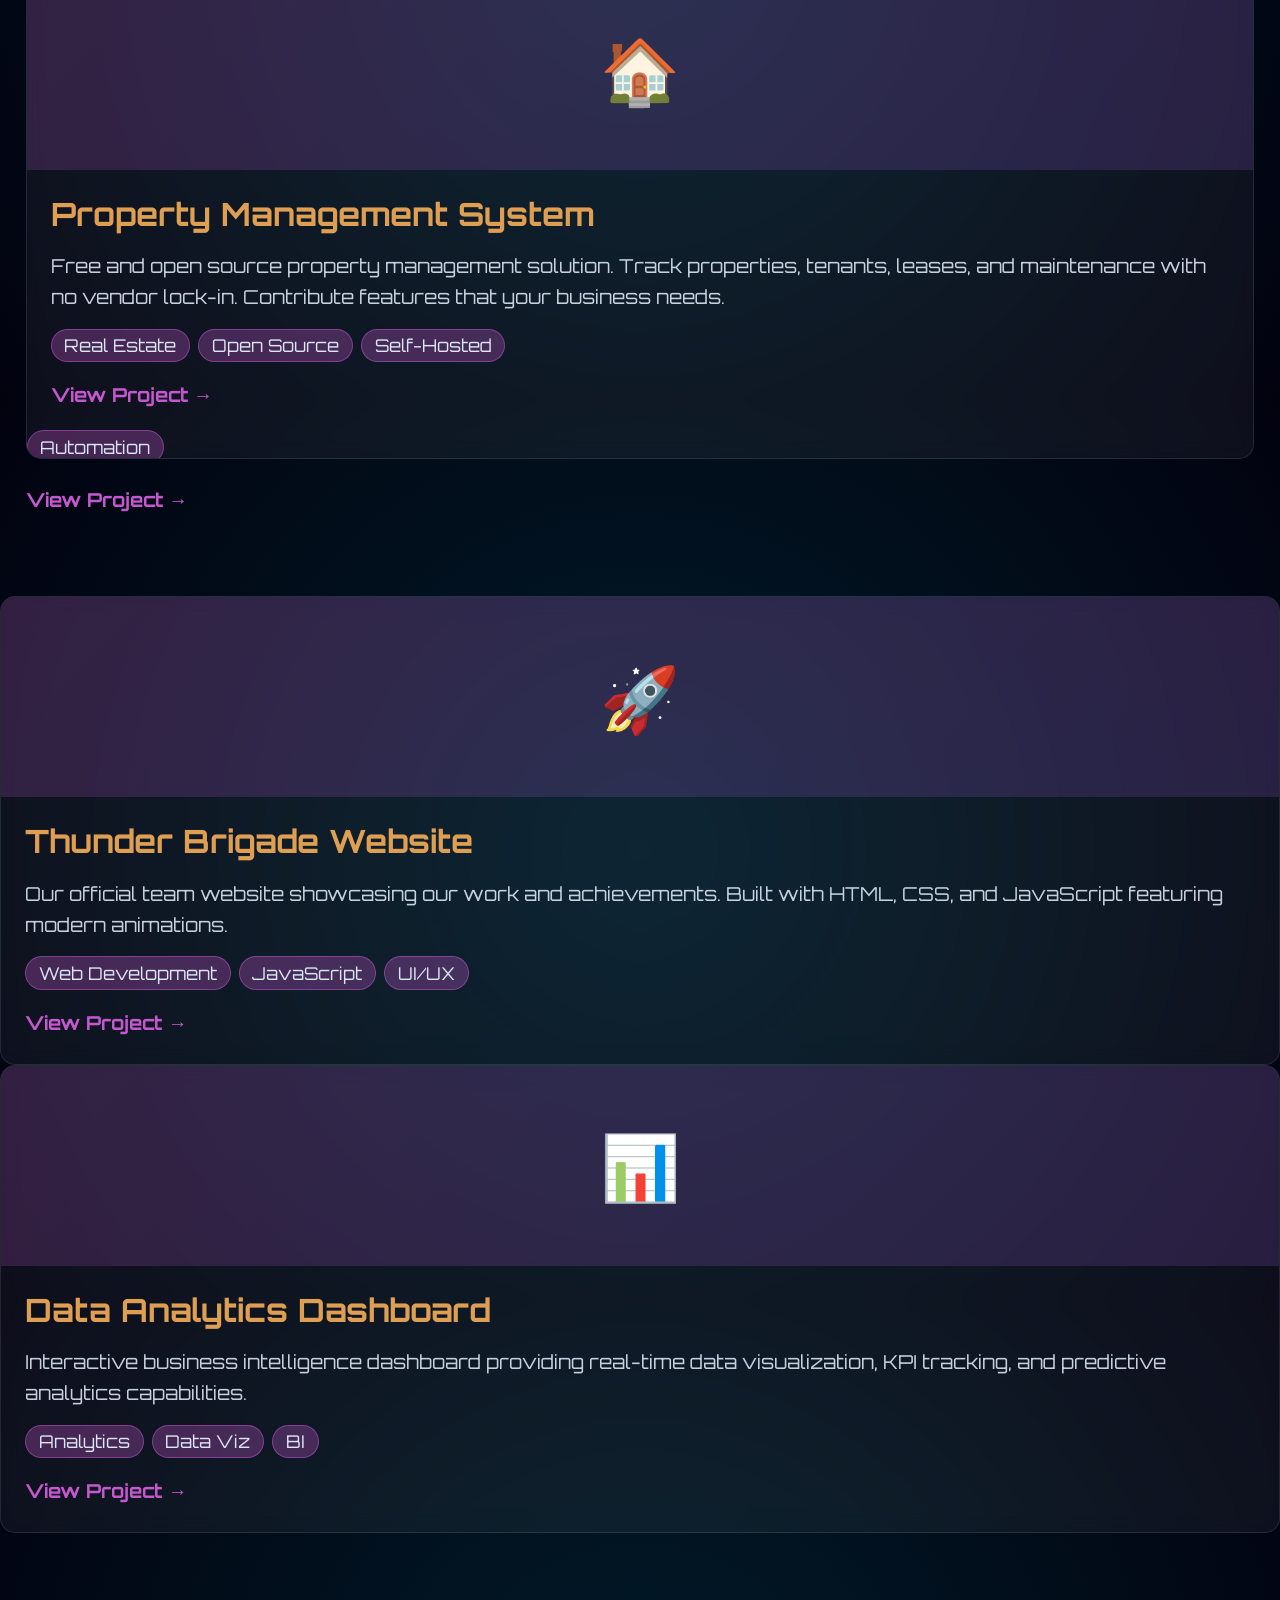
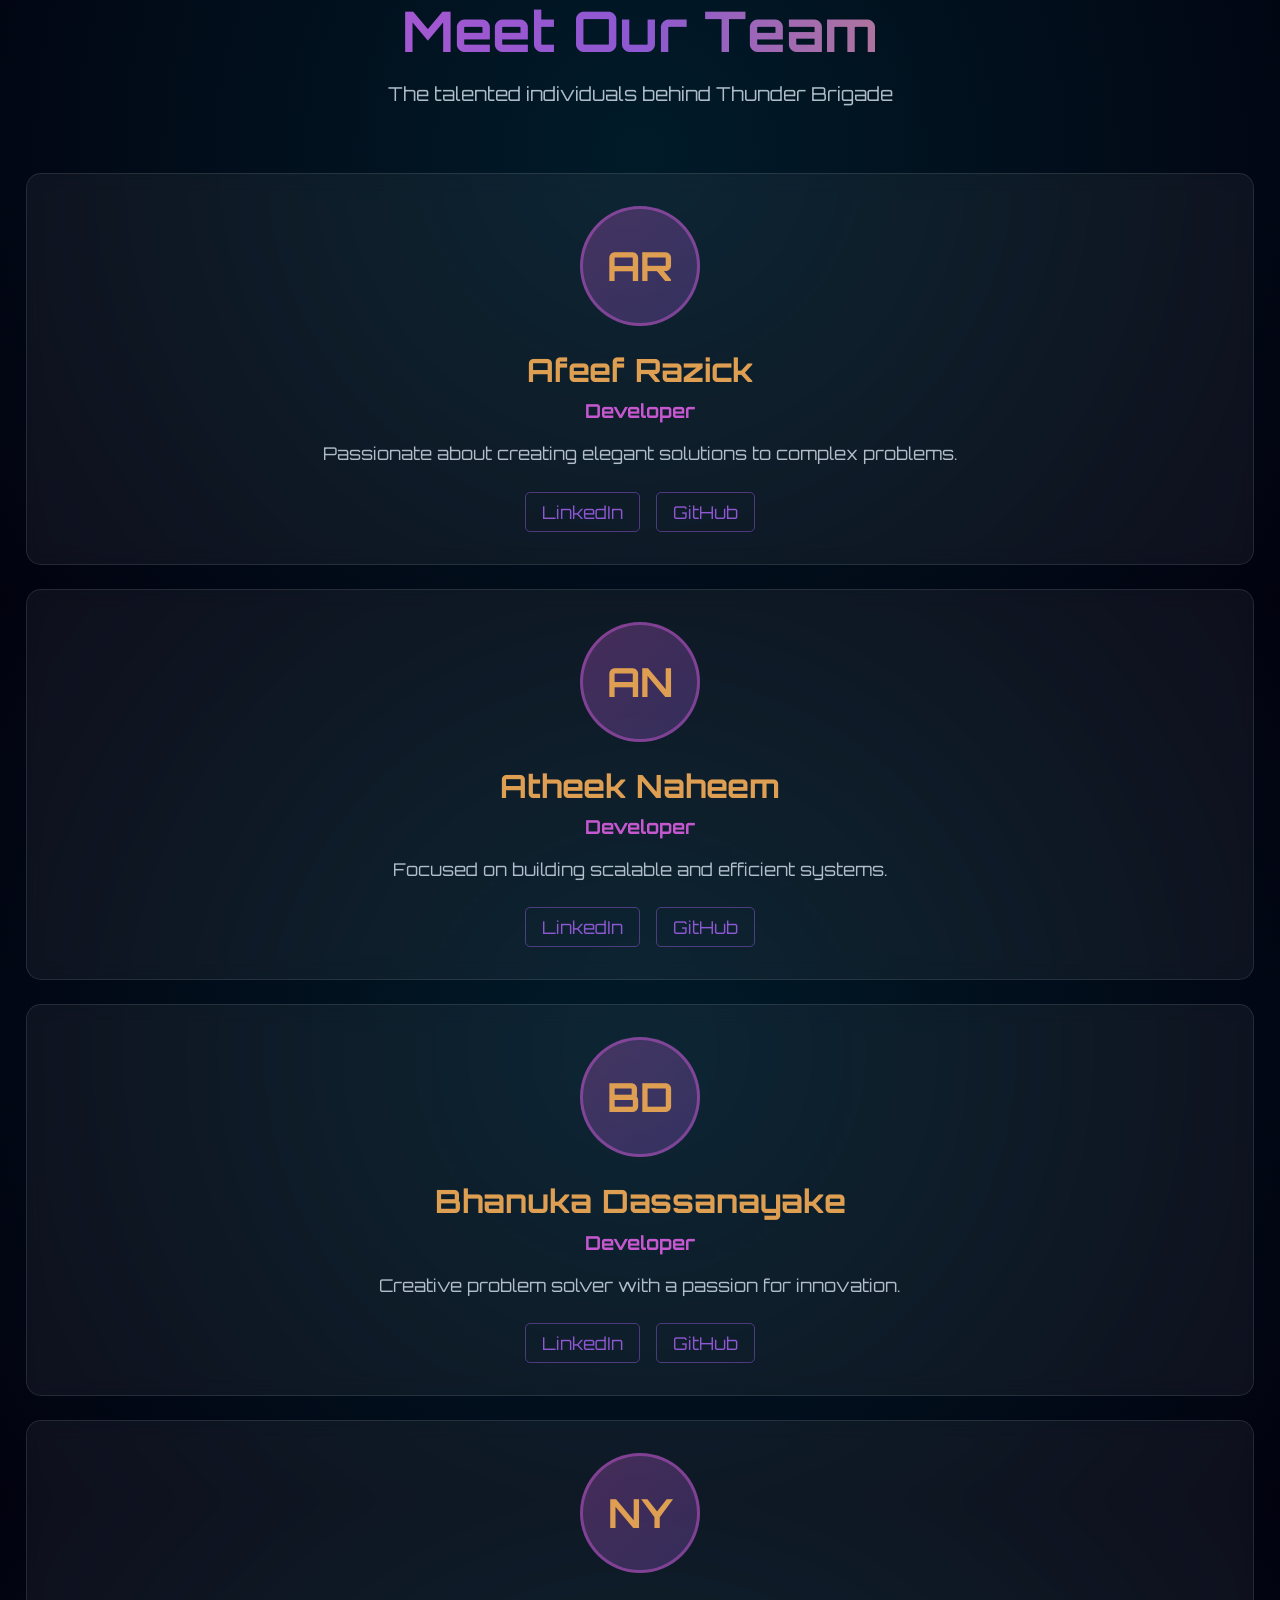
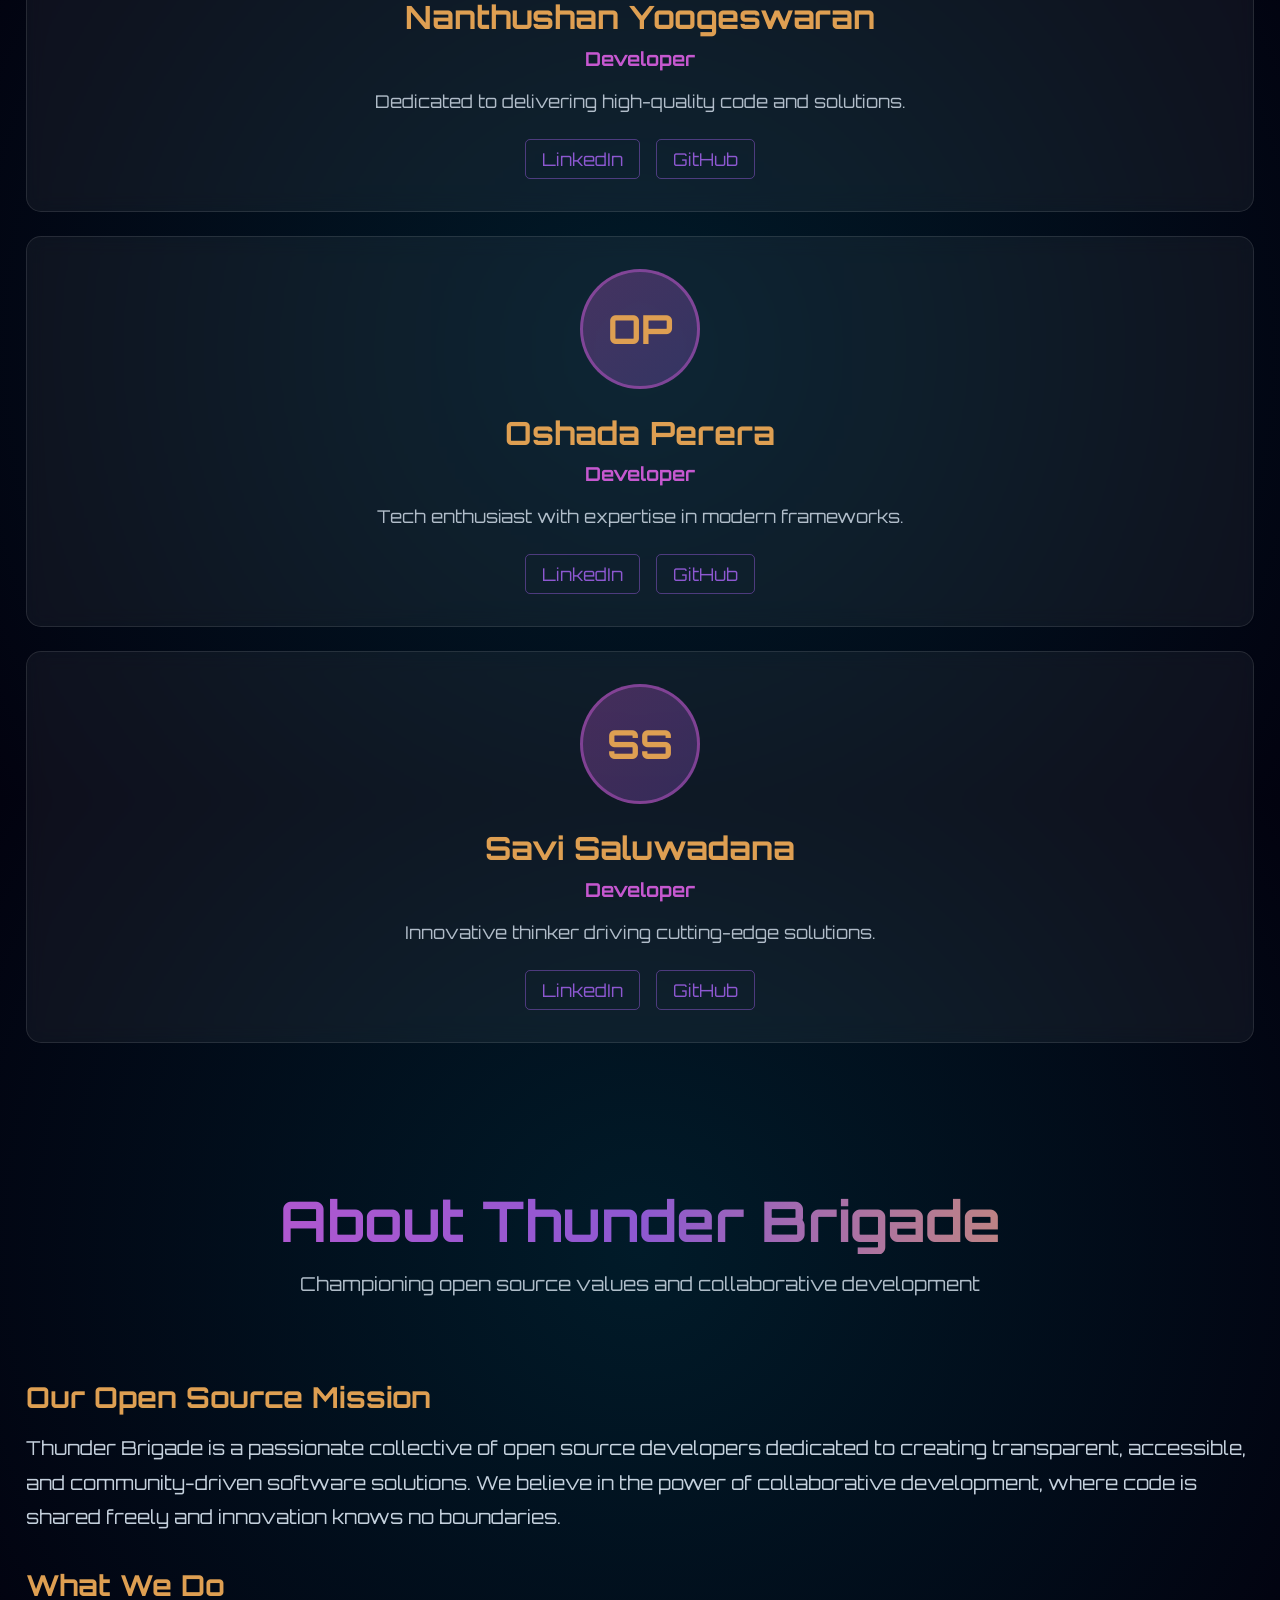
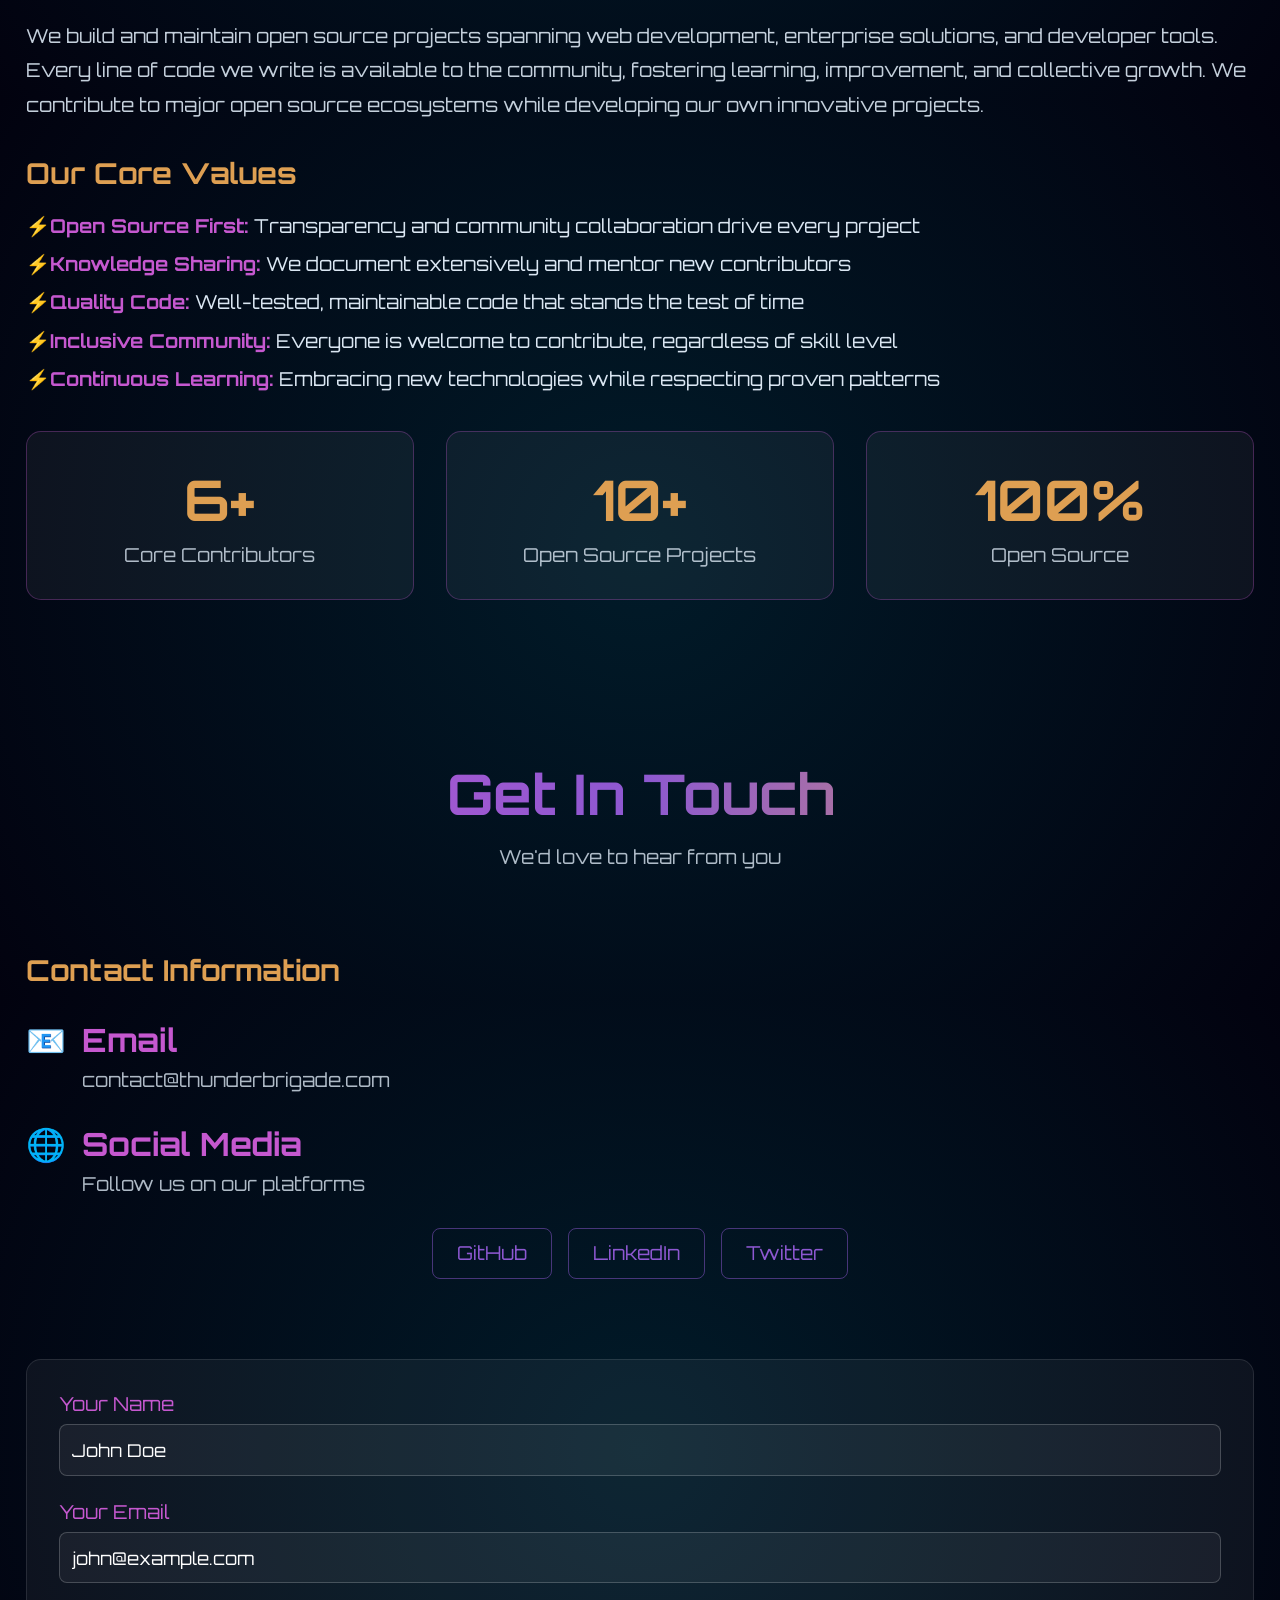
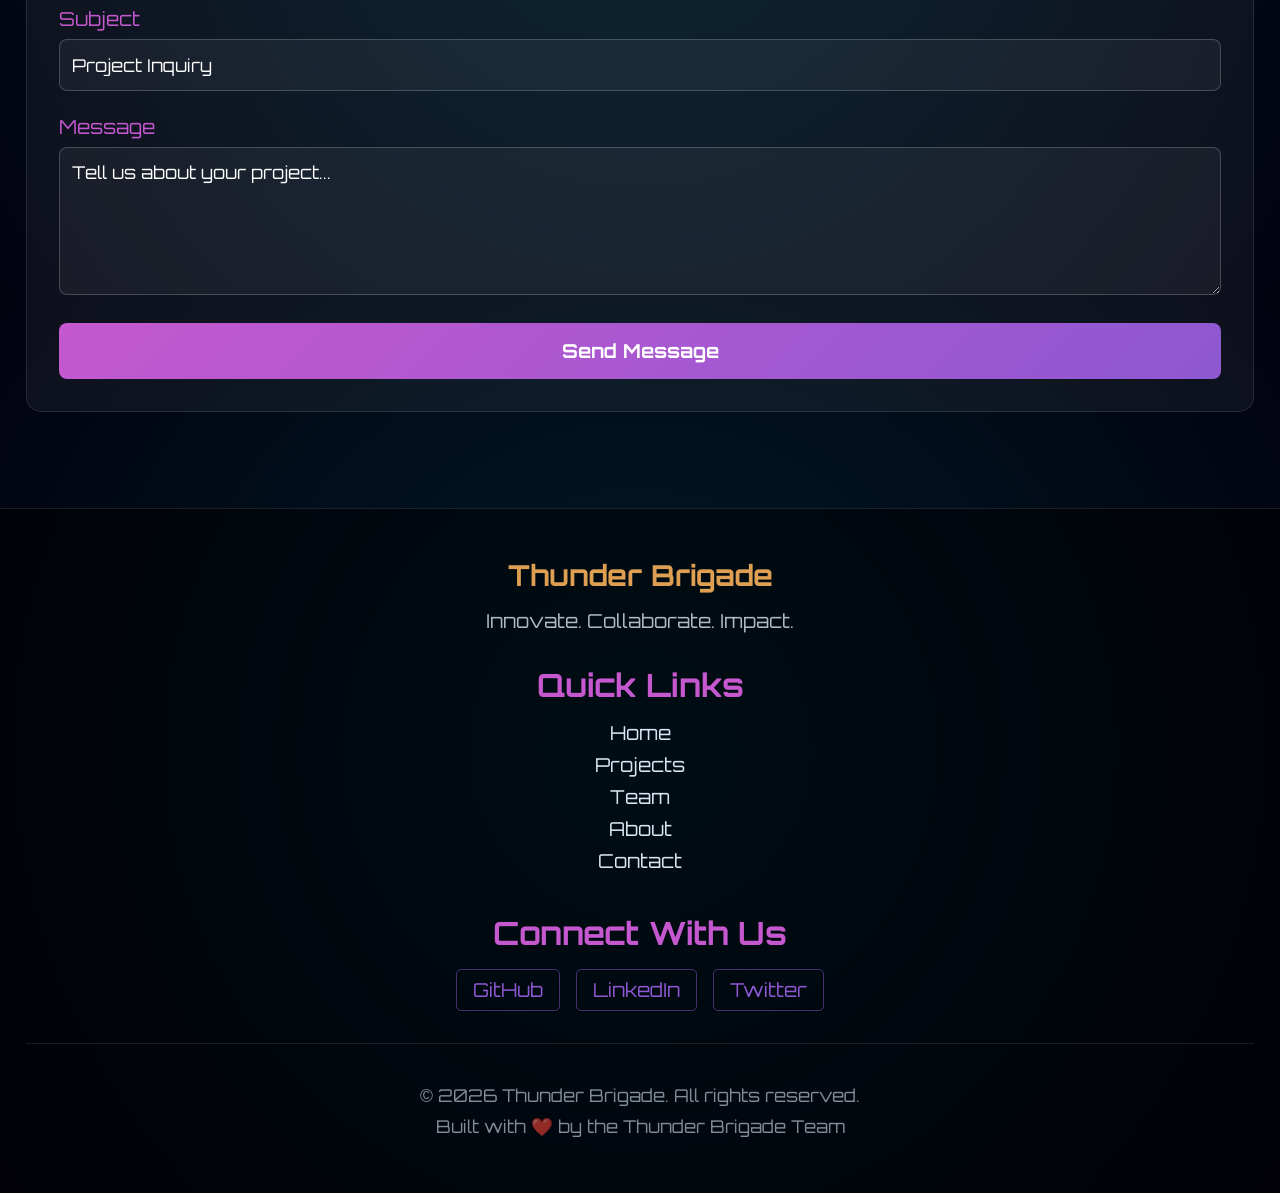
==== commit a272f076: "feat: Revamp website content and navigation for enhanced clarity and open source focus" ====
--- a/index.html
+++ b/index.html
@@ -30,25 +30,26 @@
 
     <!-- Mouse Trailer Effect. -->
     <script src="Scripts/mouseTrailer.js"></script>
-    <script src="Scripts/properties.js"></script>
+    <!-- <script src="Scripts/properties.js"></script> -->
 
     <div id="hero">
       <nav>
-        <h2>Logo</h2>
+        <h2>Thunder Brigade</h2>
         
-        <!-- <h1>Logo here</h1> -->
-        <ul>
-          <li><a href="#hero" class="home">Home</a></li>
-          <li><a href="#projectsContent" class="projects">Projects</a></li>
-          <li><a href="#membersContent" class="dropdown" id="members"></a></li>
-          <li><a href="#aboutContent" class="about">About</a></li>
-          <li><a href="#contactContent" class="contact">Contact</a></li>
-        </ul>
+        <div class="nav-links">
+          <ul>
+            <li><a href="#hero" class="home">Home</a></li>
+            <li><a href="#projectsContent" class="projects">Projects</a></li>
+            <li><a href="#membersContent" class="dropdown" id="members">Members</a></li>
+            <li><a href="#aboutContent" class="about">About</a></li>
+            <li><a href="#contactContent" class="contact">Contact</a></li>
+          </ul>
+        </div>
       </nav>
       <div class="header-text">
-        <h2>Welcome to</h2>
+        <h2>Open Source Software Development Team</h2>
         <h1>Thunder Brigade</h1>
-        <p>Innovate. Collaborate. Impact. Join Thunder Brigade today.</p>
+        <p>Empowering the community through open source innovation. Building transparent, collaborative solutions that make a difference.</p>
       </div>
       <script src="Scripts/particleEffect.js"></script>
     </div>
@@ -56,8 +57,8 @@
     <!-- Projects Section -->
     <div id="projectsContent">
       <div class="section-header">
-        <h1>Our Projects</h1>
-        <p>Explore the innovative projects we've built together</p>
+        <h1>Our Open Source Projects</h1>
+        <p>Community-driven solutions built with transparency and collaboration</p>
       </div>
       <div class="projects-grid">
         <div class="project-card">
@@ -66,11 +67,11 @@
           </div>
           <div class="project-info">
             <h3>Enterprise Resource Planning (ERP) System</h3>
-            <p>Comprehensive ERP solution integrating finance, HR, inventory, and operations management. Streamlines business processes with real-time analytics and reporting.</p>
-            <div class="project-tags">
-              <span class="tag">Enterprise</span>
+            <p>Open source ERP solution designed for transparency and customization. Integrates finance, HR, inventory, and operations with community-contributed modules and plugins.</p>
+            <div class="project-tags">
+              <span class="tag">Open Source</span>
               <span class="tag">Full Stack</span>
-              <span class="tag">Database</span>
+              <span class="tag">Community</span>
             </div>
             <a href="#" class="project-link">View Project →</a>
           </div>
@@ -82,11 +83,11 @@
           </div>
           <div class="project-info">
             <h3>Point of Sale (POS) System</h3>
-            <p>Modern POS system with inventory tracking, sales analytics, customer management, and seamless payment processing for retail businesses.</p>
-            <div class="project-tags">
-              <span class="tag">Retail</span>
-              <span class="tag">Payment Integration</span>
-              <span class="tag">Cloud</span>
+            <p>Community-driven, open source POS platform with modular architecture. Features inventory tracking, sales analytics, and extensible payment processing. Fully customizable for any retail environment.</p>
+            <div class="project-tags">
+              <span class="tag">Open Source</span>
+              <span class="tag">Modular</span>
+              <span class="tag">Extensible</span>
             </div>
             <a href="#" class="project-link">View Project →</a>
           </div>
@@ -98,11 +99,11 @@
           </div>
           <div class="project-info">
             <h3>Student Management System</h3>
-            <p>Complete educational platform managing student records, attendance, grades, course scheduling, and parent-teacher communication.</p>
+            <p>Open educational platform built by educators, for educators. Manage student records, attendance, grading, and communication with complete transparency and community-contributed features.</p>
             <div class="project-tags">
               <span class="tag">Education</span>
-              <span class="tag">Web App</span>
-              <span class="tag">Portal</span>
+              <span class="tag">Open Source</span>
+              <span class="tag">Community</span>
             </div>
             <a href="#" class="project-link">View Project →</a>
           </div>
@@ -114,10 +115,14 @@
           </div>
           <div class="project-info">
             <h3>Property Management System</h3>
-            <p>Integrated platform for property listings, tenant management, lease tracking, maintenance requests, and financial reporting for real estate operations.</p>
+            <p>Free and open source property management solution. Track properties, tenants, leases, and maintenance with no vendor lock-in. Contribute features that your business needs.</p>
             <div class="project-tags">
               <span class="tag">Real Estate</span>
-              <span class="tag">CRM</span>
+              <span class="tag">Open Source</span>
+              <span class="tag">Self-Hosted</span>
+            </div>
+            <a href="#" class="project-link">View Project →</a>
+          </div>
               <span class="tag">Automation</span>
             </div>
             <a href="#" class="project-link">View Project →</a>
@@ -261,36 +266,37 @@
     <div id="aboutContent" class="about">
       <div class="section-header">
         <h1>About Thunder Brigade</h1>
-        <p>Who we are and what we stand for</p>
+        <p>Championing open source values and collaborative development</p>
       </div>
       <div class="about-content">
         <div class="about-text">
-          <h2>Our Mission</h2>
-          <p>Thunder Brigade is a collaborative team of passionate developers committed to innovation, creativity, and excellence in software development. We believe in the power of teamwork and continuous learning.</p>
+          <h2>Our Open Source Mission</h2>
+          <p>Thunder Brigade is a passionate collective of open source developers dedicated to creating transparent, accessible, and community-driven software solutions. We believe in the power of collaborative development, where code is shared freely and innovation knows no boundaries.</p>
           
           <h2>What We Do</h2>
-          <p>We specialize in web development, game development, and mobile applications. Our diverse skill set allows us to tackle projects of any scale, from small websites to complex enterprise solutions.</p>
+          <p>We build and maintain open source projects spanning web development, enterprise solutions, and developer tools. Every line of code we write is available to the community, fostering learning, improvement, and collective growth. We contribute to major open source ecosystems while developing our own innovative projects.</p>
           
-          <h2>Our Values</h2>
+          <h2>Our Core Values</h2>
           <ul class="values-list">
-            <li><strong>Innovation:</strong> We constantly push boundaries and explore new technologies</li>
-            <li><strong>Collaboration:</strong> Teamwork is at the heart of everything we do</li>
-            <li><strong>Excellence:</strong> We strive for the highest quality in all our work</li>
-            <li><strong>Learning:</strong> Continuous improvement and skill development drive us forward</li>
+            <li><strong>Open Source First:</strong> Transparency and community collaboration drive every project</li>
+            <li><strong>Knowledge Sharing:</strong> We document extensively and mentor new contributors</li>
+            <li><strong>Quality Code:</strong> Well-tested, maintainable code that stands the test of time</li>
+            <li><strong>Inclusive Community:</strong> Everyone is welcome to contribute, regardless of skill level</li>
+            <li><strong>Continuous Learning:</strong> Embracing new technologies while respecting proven patterns</li>
           </ul>
         </div>
         <div class="about-stats">
           <div class="stat-card">
             <h3>6+</h3>
-            <p>Team Members</p>
+            <p>Core Contributors</p>
           </div>
           <div class="stat-card">
             <h3>10+</h3>
-            <p>Projects Completed</p>
+            <p>Open Source Projects</p>
           </div>
           <div class="stat-card">
-            <h3>2024</h3>
-            <p>Year Founded</p>
+            <h3>100%</h3>
+            <p>Open Source</p>
           </div>
         </div>
       </div>
--- a/CSS/index.css
+++ b/CSS/index.css
@@ -55,54 +55,128 @@
 
 #hero {
   width: 100%;
-  height: 100vh;
-  padding: 1.5% 2%;
-}
-
-#projectsContent {
-  width: 100vw;
   min-height: 100vh;
   padding: 1.5% 2%;
+  position: relative;
+  overflow: hidden;
+  display: flex;
+  flex-direction: column;
+}
+
+#projectsContent {
+  width: 100%;
+  min-height: 100vh;
+  padding: 4rem 2%;
+  max-width: 1600px;
+  margin: 0 auto;
 }
 #membersContent{
-  width: 100vw;
+  width: 100%;
   min-height: 100vh;
-  padding: 1.5% 2%;
+  padding: 4rem 2%;
+  max-width: 1600px;
+  margin: 0 auto;
 }
 
 nav {
   display: flex;
   align-items: center;
   justify-content: space-between;
-}
-
-nav ul li {
+  flex-wrap: nowrap;
+  gap: 2rem;
+  width: 100%;
+  position: relative;
+  z-index: 1000;
+  padding: 1rem 0;
+  background: transparent;
+}
+
+.nav-links {
+  display: flex;
+  align-items: center;
+  gap: 0.5rem;
+  flex: 1;
+  justify-content: flex-end;
+}
+
+nav h2 {
+  font-size: clamp(1.3rem, 2.5vw, 1.8rem);
+  background: linear-gradient(
+    135deg,
+    rgb(197, 88, 207),
+    rgb(141, 88, 209),
+    rgb(222, 159, 82)
+  );
+  -webkit-background-clip: text;
+  background-clip: text;
+  -webkit-text-fill-color: transparent;
+  font-weight: bold;
+  margin: 0;
+  cursor: pointer;
+}
+
+.nav-links ul {
+  display: flex;
+  align-items: center;
+  flex-wrap: nowrap;
+  margin: 0;
+  padding: 0;
+  gap: 0.2rem;
+  list-style: none;
+}
+
+.nav-links ul li {
   display: inline-block;
   list-style: none;
-  margin: 0.5vw 1vw;
-}
-
-nav ul li a {
+  margin: 0;
+}
+
+.nav-links ul li a {
   text-decoration: none;
-  font-size: var(--fs7);
-  transition: color 0.3s ease;
+  font-size: clamp(0.9rem, 1.5vw, 1.1rem);
+  transition: all 0.3s ease;
   -webkit-tap-highlight-color: transparent;
-  padding: 0.5rem;
+  padding: 0.45rem 0.7rem;
   display: inline-block;
-}
-
-nav ul li a:hover {
-  color: red;
-}
-
-nav ul li a:active {
+  border-radius: 5px;
+  position: relative;
+}
+
+.nav-links ul li a::after {
+  content: '';
+  position: absolute;
+  bottom: 0;
+  left: 50%;
+  transform: translateX(-50%);
+  width: 0;
+  height: 2px;
+  background: linear-gradient(90deg, rgb(197, 88, 207), rgb(222, 159, 82));
+  transition: width 0.3s ease;
+}
+
+.nav-links ul li a:hover::after {
+  width: 80%;
+}
+
+.nav-links ul li a:hover {
+  color: rgb(222, 159, 82);
+}
+
+.nav-links ul li a:active {
   opacity: 0.7;
+  transform: scale(0.95);
 }
 
 .header-text {
-  position: absolute;
-  top: 35%;
-  left: 4%;
+  display: flex;
+  flex-direction: column;
+  justify-content: center;
+  align-items: flex-start;
+  padding: 4rem 2%;
+  max-width: 900px;
+  width: 100%;
+  margin-top: auto;
+  margin-bottom: auto;
   animation: floating 8s ease-in-out infinite;
 }
 
@@ -137,38 +211,53 @@
     rgb(197, 88, 207)
   );
   background-size: 200%;
-  font-size: var(--fs3);
+  font-size: clamp(2.5rem, 8vw, 6rem);
   font-weight: bolder;
   -webkit-background-clip: text;
   background-clip: text;
   -webkit-text-fill-color: transparent;
-  white-space: nowrap;
+  white-space: normal;
+  word-wrap: break-word;
+  overflow-wrap: break-word;
+  line-height: 1.1;
+  margin: 0;
 }
 
 .header-text p {
-  margin: 10px 4px;
-  font-size: var(--fs6);
+  margin: 1rem 0;
+  font-size: clamp(1rem, 2vw, 1.3rem);
   font-weight: 100;
+  word-wrap: break-word;
+  overflow-wrap: break-word;
+  line-height: 1.5;
 }
 .header-text h2 {
-  margin: 30px 4px;
-  font-size: var(--fs5);
+  margin: 0 0 0.5rem 0;
+  font-size: clamp(1.2rem, 3vw, 2rem);\n  word-wrap: break-word;
+  overflow-wrap: break-word;
 }
 
 canvas {
   margin: 0;
   padding: 0;
   filter: blur(2px);
+  position: fixed;
+  top: 0;
+  left: 0;
+  width: 100%;
+  height: 100vh;
+  pointer-events: none;
+  z-index: 0;
 }
 ::placeholder {
   color: white;
   opacity: 1;
-  font-size: var(--fs7);
+  font-size: clamp(0.9rem, 1.5vw, 1.1rem);
 }
 
 .searchbar {
   position: absolute;
-  font-size: var(--fs7);
+  font-size: clamp(0.9rem, 1.5vw, 1.1rem);
   color: white;
   background-color: rgb(2, 2, 15);
   border: 1px solid white;
@@ -176,22 +265,29 @@
   padding: 5px 8px;
   width: 100%;
   height: 100%;
+  box-sizing: border-box;
 }
 .search {
   position: relative;
   width: var(--sp1);
   height: var(--sp2);
+  min-width: 100px;
+  max-width: 250px;
 }
 /* dropdown */
 
 /* The dropdown container */
+.dropdown {
+  position: relative;
+  display: inline-block;
+}
 
 
 /* Dropdown button */
 .dropdown .dropbtn {
   border: none;
   outline: none;
-  font-size: var(--fs7);
+  font-size: clamp(0.9rem, 1.5vw, 1.1rem);
   background-color: inherit;
   font-family: inherit; 
 }
@@ -207,26 +303,38 @@
 .dropdown-content {
   display: none;
   position: absolute;
-  background-color: inherit;
-  box-shadow: 0px 8px 16px 0px rgba(0, 0, 0, 0.2);
-  z-index: 1;
+  background-color: rgba(2, 2, 15, 0.95);
+  backdrop-filter: blur(10px);
+  box-shadow: 0px 8px 16px 0px rgba(0, 0, 0, 0.4);
+  z-index: 1000;
+  min-width: 150px;
+  border-radius: 8px;
+  border: 1px solid rgba(255, 255, 255, 0.1);
+  margin-top: 0.5rem;
 }
 
 /* Links inside the dropdown */
 .dropdown-content a {
-  font-size: var(--fs7);
+  font-size: clamp(0.9rem, 1.5vw, 1.1rem);
   color: white;
-  padding: 6px 6px;
+  padding: 0.8rem 1.2rem;
   text-decoration: none;
   display: block;
   text-align: left;
+  transition: all 0.3s ease;
+  border-bottom: 1px solid rgba(255, 255, 255, 0.05);
+}
+
+.dropdown-content a:last-child {
+  border-bottom: none;
 }
 
 /* Add a grey background color to dropdown links on hover */
 .dropdown-content a:hover {
   text-decoration: none;
-  background-color: #8b7b7b;
+  background-color: rgba(197, 88, 207, 0.3);
   color: white;
+  padding-left: 1.5rem;
 }
 
 /* Show the dropdown menu on hover */
@@ -237,11 +345,12 @@
 /* Section Headers */
 .section-header {
   text-align: center;
-  margin-bottom: 4rem;
+  margin-bottom: 3rem;
+  padding: 0 1rem;
 }
 
 .section-header h1 {
-  font-size: var(--fs2);
+  font-size: clamp(2rem, 5vw, 3.5rem);
   margin-bottom: 1rem;
   background: linear-gradient(
     to right,
@@ -252,33 +361,39 @@
   -webkit-background-clip: text;
   background-clip: text;
   -webkit-text-fill-color: transparent;
+  line-height: 1.2;
 }
 
 .section-header p {
-  font-size: var(--fs6);
+  font-size: clamp(0.95rem, 1.8vw, 1.2rem);
   opacity: 0.8;
+  line-height: 1.5;
 }
 
 /* Projects Section */
 .projects-grid {
   display: grid;
-  grid-template-columns: repeat(auto-fit, minmax(300px, 1fr));
+  grid-template-columns: repeat(auto-fit, minmax(min(100%, 300px), 1fr));
   gap: 2rem;
   padding: 2rem 0;
+  max-width: 100%;
 }
 
 .project-card {
   background: rgba(255, 255, 255, 0.05);
+  backdrop-filter: blur(10px);
   border-radius: 15px;
   overflow: hidden;
-  transition: transform 0.3s ease, box-shadow 0.3s ease;
+  transition: all 0.3s ease;
   border: 1px solid rgba(255, 255, 255, 0.1);
   -webkit-tap-highlight-color: transparent;
 }
 
 .project-card:hover {
   transform: translateY(-10px);
-  box-shadow: 0 10px 30px rgba(197, 88, 207, 0.3);
+  box-shadow: 0 15px 40px rgba(197, 88, 207, 0.4);
+  border-color: rgba(197, 88, 207, 0.3);
+  background: rgba(255, 255, 255, 0.08);
 }
 
 .project-card:active {
@@ -302,13 +417,14 @@
 }
 
 .project-info h3 {
-  font-size: var(--fs5);
+  font-size: clamp(1.2rem, 3vw, 2rem);
   margin-bottom: 1rem;
   color: rgb(222, 159, 82);
+  line-height: 1.3;
 }
 
 .project-info p {
-  font-size: var(--fs6);
+  font-size: clamp(0.95rem, 1.8vw, 1.2rem);
   line-height: 1.6;
   margin-bottom: 1rem;
   opacity: 0.9;
@@ -325,14 +441,14 @@
   background: rgba(197, 88, 207, 0.3);
   padding: 0.3rem 0.8rem;
   border-radius: 20px;
-  font-size: var(--fs7);
+  font-size: clamp(0.9rem, 1.5vw, 1.1rem);
   border: 1px solid rgba(197, 88, 207, 0.5);
 }
 
 .project-link {
   color: rgb(197, 88, 207);
   text-decoration: none;
-  font-size: var(--fs6);
+  font-size: clamp(0.95rem, 1.8vw, 1.2rem);
   font-weight: bold;
   transition: color 0.3s ease;
   -webkit-tap-highlight-color: transparent;
@@ -351,24 +467,28 @@
 /* Members Section */
 .members-grid {
   display: grid;
-  grid-template-columns: repeat(auto-fit, minmax(280px, 1fr));
+  grid-template-columns: repeat(auto-fit, minmax(min(100%, 280px), 1fr));
   gap: 2rem;
   padding: 2rem 0;
+  max-width: 100%;
 }
 
 .member-card {
   background: rgba(255, 255, 255, 0.05);
+  backdrop-filter: blur(10px);
   border-radius: 15px;
   padding: 2rem;
   text-align: center;
-  transition: transform 0.3s ease, box-shadow 0.3s ease;
+  transition: all 0.3s ease;
   border: 1px solid rgba(255, 255, 255, 0.1);
   -webkit-tap-highlight-color: transparent;
 }
 
 .member-card:hover {
   transform: scale(1.05);
-  box-shadow: 0 10px 30px rgba(141, 88, 209, 0.3);
+  box-shadow: 0 15px 40px rgba(141, 88, 209, 0.4);
+  border-color: rgba(141, 88, 209, 0.3);
+  background: rgba(255, 255, 255, 0.08);
 }
 
 .member-card:active {
@@ -394,20 +514,21 @@
 }
 
 .member-info h3 {
-  font-size: var(--fs5);
+  font-size: clamp(1.2rem, 3vw, 2rem);
   margin-bottom: 0.5rem;
   color: rgb(222, 159, 82);
+  line-height: 1.3;
 }
 
 .member-role {
-  font-size: var(--fs6);
+  font-size: clamp(0.95rem, 1.8vw, 1.2rem);
   color: rgb(197, 88, 207);
   margin-bottom: 1rem;
   font-weight: bold;
 }
 
 .member-bio {
-  font-size: var(--fs7);
+  font-size: clamp(0.9rem, 1.5vw, 1.1rem);
   line-height: 1.6;
   opacity: 0.8;
   margin-bottom: 1.5rem;
@@ -422,7 +543,7 @@
 .social-link {
   color: rgb(141, 88, 209);
   text-decoration: none;
-  font-size: var(--fs7);
+  font-size: clamp(0.9rem, 1.5vw, 1.1rem);
   padding: 0.5rem 1rem;
   border: 1px solid rgba(141, 88, 209, 0.5);
   border-radius: 5px;
@@ -441,9 +562,11 @@
 
 /* About Section */
 .about {
-  width: 100vw;
+  width: 100%;
   min-height: 100vh;
   padding: 4rem 2%;
+  max-width: 1600px;
+  margin: 0 auto;
 }
 
 .about-content {
@@ -454,7 +577,7 @@
 }
 
 .about-text h2 {
-  font-size: var(--fs4);
+  font-size: clamp(1.3rem, 2.5vw, 1.8rem);
   color: rgb(222, 159, 82);
   margin-bottom: 1rem;
   margin-top: 2rem;
@@ -465,7 +588,7 @@
 }
 
 .about-text p {
-  font-size: var(--fs6);
+  font-size: clamp(0.95rem, 1.8vw, 1.2rem);
   line-height: 1.8;
   opacity: 0.9;
   margin-bottom: 1rem;
@@ -477,7 +600,7 @@
 }
 
 .values-list li {
-  font-size: var(--fs6);
+  font-size: clamp(0.95rem, 1.8vw, 1.2rem);
   line-height: 2;
   padding-left: 1.5rem;
   position: relative;
@@ -508,21 +631,23 @@
 }
 
 .stat-card h3 {
-  font-size: var(--fs2);
+  font-size: clamp(2rem, 5vw, 3.5rem);
   color: rgb(222, 159, 82);
   margin-bottom: 0.5rem;
 }
 
 .stat-card p {
-  font-size: var(--fs6);
+  font-size: clamp(0.95rem, 1.8vw, 1.2rem);
   opacity: 0.8;
 }
 
 /* Contact Section */
 .contact {
-  width: 100vw;
+  width: 100%;
   min-height: 100vh;
   padding: 4rem 2%;
+  max-width: 1600px;
+  margin: 0 auto;
 }
 
 .contact-container {
@@ -533,7 +658,7 @@
 }
 
 .contact-info h2 {
-  font-size: var(--fs4);
+  font-size: clamp(1.3rem, 2.5vw, 1.8rem);
   color: rgb(222, 159, 82);
   margin-bottom: 2rem;
 }
@@ -550,13 +675,13 @@
 }
 
 .info-item h4 {
-  font-size: var(--fs5);
+  font-size: clamp(1.2rem, 3vw, 2rem);
   color: rgb(197, 88, 207);
   margin-bottom: 0.5rem;
 }
 
 .info-item p {
-  font-size: var(--fs6);
+  font-size: clamp(0.95rem, 1.8vw, 1.2rem);
   opacity: 0.8;
 }
 
@@ -569,7 +694,7 @@
 .social-icon {
   color: rgb(141, 88, 209);
   text-decoration: none;
-  font-size: var(--fs6);
+  font-size: clamp(0.95rem, 1.8vw, 1.2rem);
   padding: 0.8rem 1.5rem;
   border: 1px solid rgba(141, 88, 209, 0.5);
   border-radius: 8px;
@@ -596,7 +721,7 @@
 
 .form-group label {
   display: block;
-  font-size: var(--fs6);
+  font-size: clamp(0.95rem, 1.8vw, 1.2rem);
   margin-bottom: 0.5rem;
   color: rgb(197, 88, 207);
 }
@@ -608,7 +733,7 @@
   background: rgba(255, 255, 255, 0.05);
   border: 1px solid rgba(255, 255, 255, 0.2);
   border-radius: 8px;
-  font-size: var(--fs6);
+  font-size: clamp(0.95rem, 1.8vw, 1.2rem);
   color: rgb(218, 230, 242);
   font-family: "Orbitron", sans-serif;
   transition: border-color 0.3s ease;
@@ -634,7 +759,7 @@
   background: linear-gradient(135deg, rgb(197, 88, 207), rgb(141, 88, 209));
   border: none;
   border-radius: 8px;
-  font-size: var(--fs6);
+  font-size: clamp(0.95rem, 1.8vw, 1.2rem);
   color: white;
   font-weight: bold;
   cursor: pointer;
@@ -661,25 +786,25 @@
 
 .footer-content {
   display: grid;
-  grid-template-columns: repeat(auto-fit, minmax(250px, 1fr));
+  grid-template-columns: repeat(auto-fit, minmax(min(100%, 250px), 1fr));
   gap: 2rem;
   margin-bottom: 2rem;
 }
 
 .footer-section h3 {
-  font-size: var(--fs4);
+  font-size: clamp(1.3rem, 2.5vw, 1.8rem);
   color: rgb(222, 159, 82);
   margin-bottom: 1rem;
 }
 
 .footer-section h4 {
-  font-size: var(--fs5);
+  font-size: clamp(1.2rem, 3vw, 2rem);
   color: rgb(197, 88, 207);
   margin-bottom: 1rem;
 }
 
 .footer-section p {
-  font-size: var(--fs6);
+  font-size: clamp(0.95rem, 1.8vw, 1.2rem);
   opacity: 0.8;
 }
 
@@ -695,7 +820,7 @@
 .footer-links a {
   color: rgb(218, 230, 242);
   text-decoration: none;
-  font-size: var(--fs6);
+  font-size: clamp(0.95rem, 1.8vw, 1.2rem);
   transition: color 0.3s ease;
 }
 
@@ -712,7 +837,7 @@
 .footer-socials a {
   color: rgb(141, 88, 209);
   text-decoration: none;
-  font-size: var(--fs6);
+  font-size: clamp(0.95rem, 1.8vw, 1.2rem);
   padding: 0.5rem 1rem;
   border: 1px solid rgba(141, 88, 209, 0.5);
   border-radius: 5px;
@@ -731,7 +856,7 @@
 }
 
 .footer-bottom p {
-  font-size: var(--fs7);
+  font-size: clamp(0.9rem, 1.5vw, 1.1rem);
   opacity: 0.6;
   margin: 0.5rem 0;
 }
@@ -754,42 +879,56 @@
   nav {
     flex-direction: column;
     gap: 1rem;
+    align-items: center;
   }
   
   nav h2 {
-    font-size: var(--fs4);
-  }
-  
-  nav ul {
-    display: flex;
+    font-size: clamp(1.5rem, 4vw, 2rem);
+    text-align: center;
+  }
+  
+  .nav-links {
+    width: 100%;
+  }
+  
+  .nav-links ul {
     flex-wrap: wrap;
     justify-content: center;
     gap: 0.5rem;
-  }
-  
-  nav ul li {
-    margin: 0.3rem 0.5rem;
+    width: 100%;
+  }
+  
+  .nav-links ul li a {
+    padding: 0.5rem 0.8rem;
+    font-size: clamp(0.85rem, 2vw, 1rem);
   }
   
   .search {
-    width: 80%;
-    max-width: 300px;
+    width: 90%;
+    max-width: 280px;
+    margin: 0 auto;
   }
   
   .header-text {
-    left: 3%;
+    padding: 3rem 3%;
+    text-align: center;
+    align-items: center;
+  }
     top: 25%;
-    width: 90%;
+    width: auto;
+    max-width: 94%;
   }
   
   .header-text h1 {
     white-space: normal;
+    word-break: break-word;
   }
   
   .projects-grid,
   .members-grid {
     grid-template-columns: 1fr;
     gap: 1.5rem;
+    padding: 1rem 0;
   }
   
   .about-content {
@@ -836,30 +975,58 @@
   #membersContent,
   .about,
   .contact {
-    padding: 1rem 4%;
+    padding: 1rem 3%;
   }
   
   nav {
-    gap: 0.8rem;
+    gap: 0.6rem;
+    padding: 0.5rem 0;
+  }
+  
+  nav h2 {
+    font-size: clamp(1.5rem, 3.5vw, 2.2rem);
+  }
+  
+  nav ul {
+    gap: 0.2rem;
   }
   
   nav ul li {
-    margin: 0.2rem 0.3rem;
+    margin: 0.15rem 0.25rem;
+  }
+  
+  nav ul li a {
+    font-size: clamp(1rem, 1.7vw, 1.2rem);
+    padding: 0.3rem 0.5rem;
+  }
+  
+  .search {
+    width: 95%;
+    max-width: 220px;
   }
   
   .header-text {
-    top: 20%;
-    left: 4%;
-    width: 92%;
+    top: 18%;
+    left: 3%;
+    right: 3%;
+    max-width: 94%;
   }
   
   .section-header {
     margin-bottom: 2rem;
   }
   
+  .section-header h1 {
+    font-size: clamp(1.8rem, 4.5vw, 3.2rem);
+  }
+  
+  .section-header p {
+    font-size: clamp(1rem, 1.9vw, 1.25rem);
+  }
+  
   .project-card,
   .member-card {
-    padding: 1.5rem;
+    padding: 1.5rem 1rem;
   }
   
   .project-image {
@@ -882,62 +1049,85 @@
   .project-tags,
   .member-socials {
     gap: 0.5rem;
+    flex-wrap: wrap;
   }
   
   .tag {
     padding: 0.25rem 0.6rem;
-    font-size: calc(var(--fs7) * 0.9);
+    font-size: clamp(0.85rem, 1.4vw, 1.05rem);
   }
   
   .about-text h2 {
     margin-top: 1.5rem;
+    font-size: clamp(1.25rem, 2.4vw, 1.7rem);
   }
   
   .values-list li {
     padding-left: 1.2rem;
+    font-size: clamp(1rem, 1.9vw, 1.25rem);
   }
   
   .about-stats {
     gap: 1rem;
+    flex-direction: column;
   }
   
   .stat-card {
     padding: 1.5rem;
+    width: 100%;
   }
   
   .info-item {
     flex-direction: column;
     align-items: center;
     text-align: center;
+    gap: 0.5rem;
   }
   
   .social-links,
   .footer-socials {
     flex-direction: column;
     align-items: stretch;
+    width: 100%;
   }
   
   .social-icon,
   .social-link {
     width: 100%;
     text-align: center;
+    display: block;
   }
   
   .contact-form {
-    padding: 1.5rem;
+    padding: 1.5rem 1rem;
+  }
+  
+  .form-group {
+    margin-bottom: 1.2rem;
   }
   
   .form-group input,
   .form-group textarea {
     padding: 0.7rem;
+    font-size: clamp(1rem, 1.9vw, 1.25rem);
+  }
+  
+  .submit-btn {
+    padding: 0.9rem;
+    font-size: clamp(1rem, 1.9vw, 1.25rem);
   }
   
   footer {
-    padding: 2rem 4%;
+    padding: 2rem 3%;
   }
   
   .footer-content {
     gap: 1.5rem;
+  }
+  
+  .footer-links a,
+  .footer-socials a {
+    font-size: clamp(1rem, 1.9vw, 1.25rem);
   }
 }
 
@@ -971,20 +1161,69 @@
 
 /* Fix for very small screens */
 @media (max-width: 360px) {
+  #hero,
+  #projectsContent,
+  #membersContent,
+  .about,
+  .contact {
+    padding: 0.8rem 2%;
+  }
+  
+  nav h2 {
+    font-size: clamp(1.1rem, 2.1vw, 1.5rem);
+  }
+  
+  .header-text {
+    top: 15%;
+    left: 2%;
+    right: 2%;
+    max-width: 96%;
+  }
+  
   .header-text h1 {
-    font-size: calc(var(--fs3) * 0.8);
+    font-size: clamp(2.1rem, 6.8vw, 5.1rem);
+    line-height: 1.2;
+  }
+  
+  .header-text h2 {
+    font-size: clamp(1.1rem, 2.7vw, 1.8rem);
+  }
+  
+  .header-text p {
+    font-size: clamp(0.95rem, 1.9vw, 1.2rem);
+  }
+  
+  .section-header h1 {
+    font-size: clamp(1.6rem, 4vw, 2.8rem);
   }
   
   .project-info h3,
   .member-info h3 {
-    font-size: calc(var(--fs5) * 0.9);
+    font-size: clamp(1.1rem, 2.7vw, 1.8rem);
   }
   
   nav ul {
-    gap: 0.3rem;
+    gap: 0.15rem;
   }
   
   nav ul li {
-    margin: 0.2rem;
-  }
-}
+    margin: 0.1rem 0.2rem;
+  }
+  
+  nav ul li a {
+    font-size: clamp(1.05rem, 1.7vw, 1.25rem);
+    padding: 0.25rem 0.4rem;
+  }
+  
+  .search {
+    width: 98%;
+    max-width: 180px;
+  }
+  
+  .project-card,
+  .member-card,
+  .stat-card,
+  .contact-form {
+    padding: 1.2rem 0.8rem;
+  }
+}
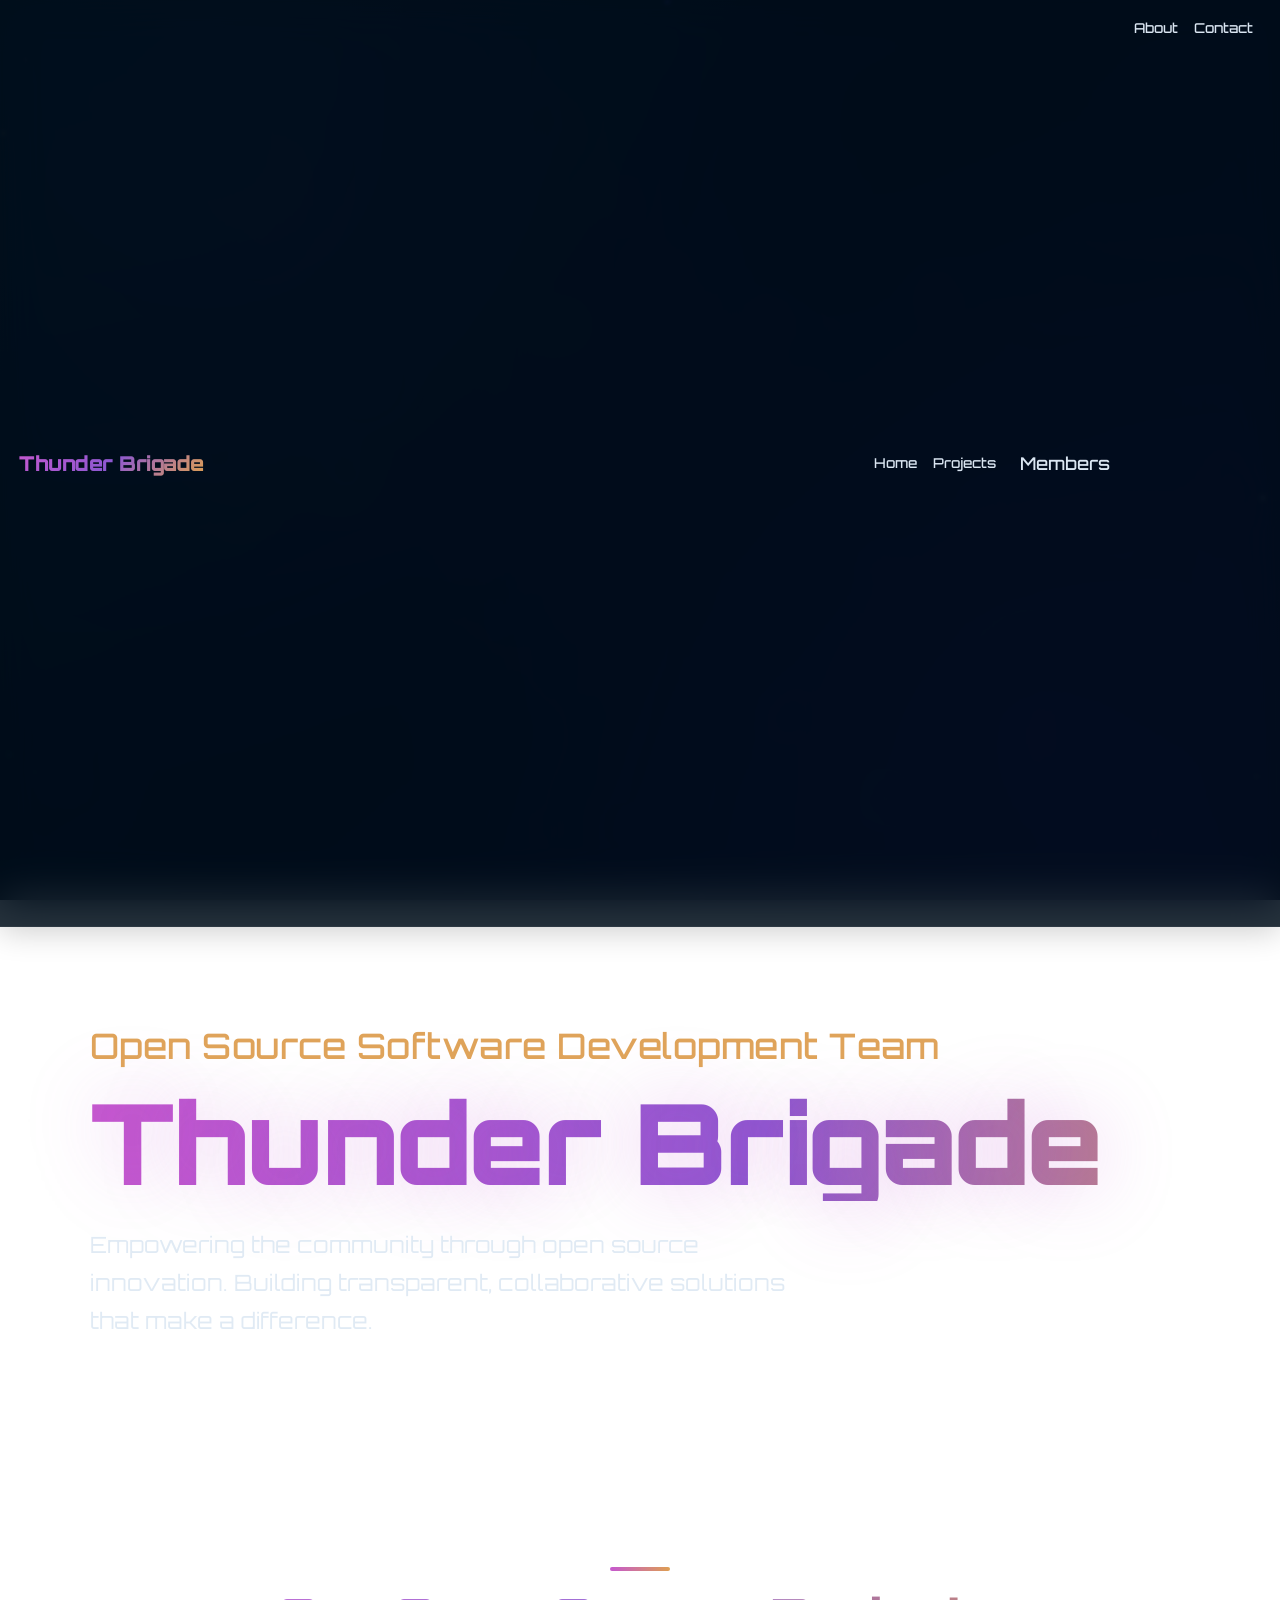
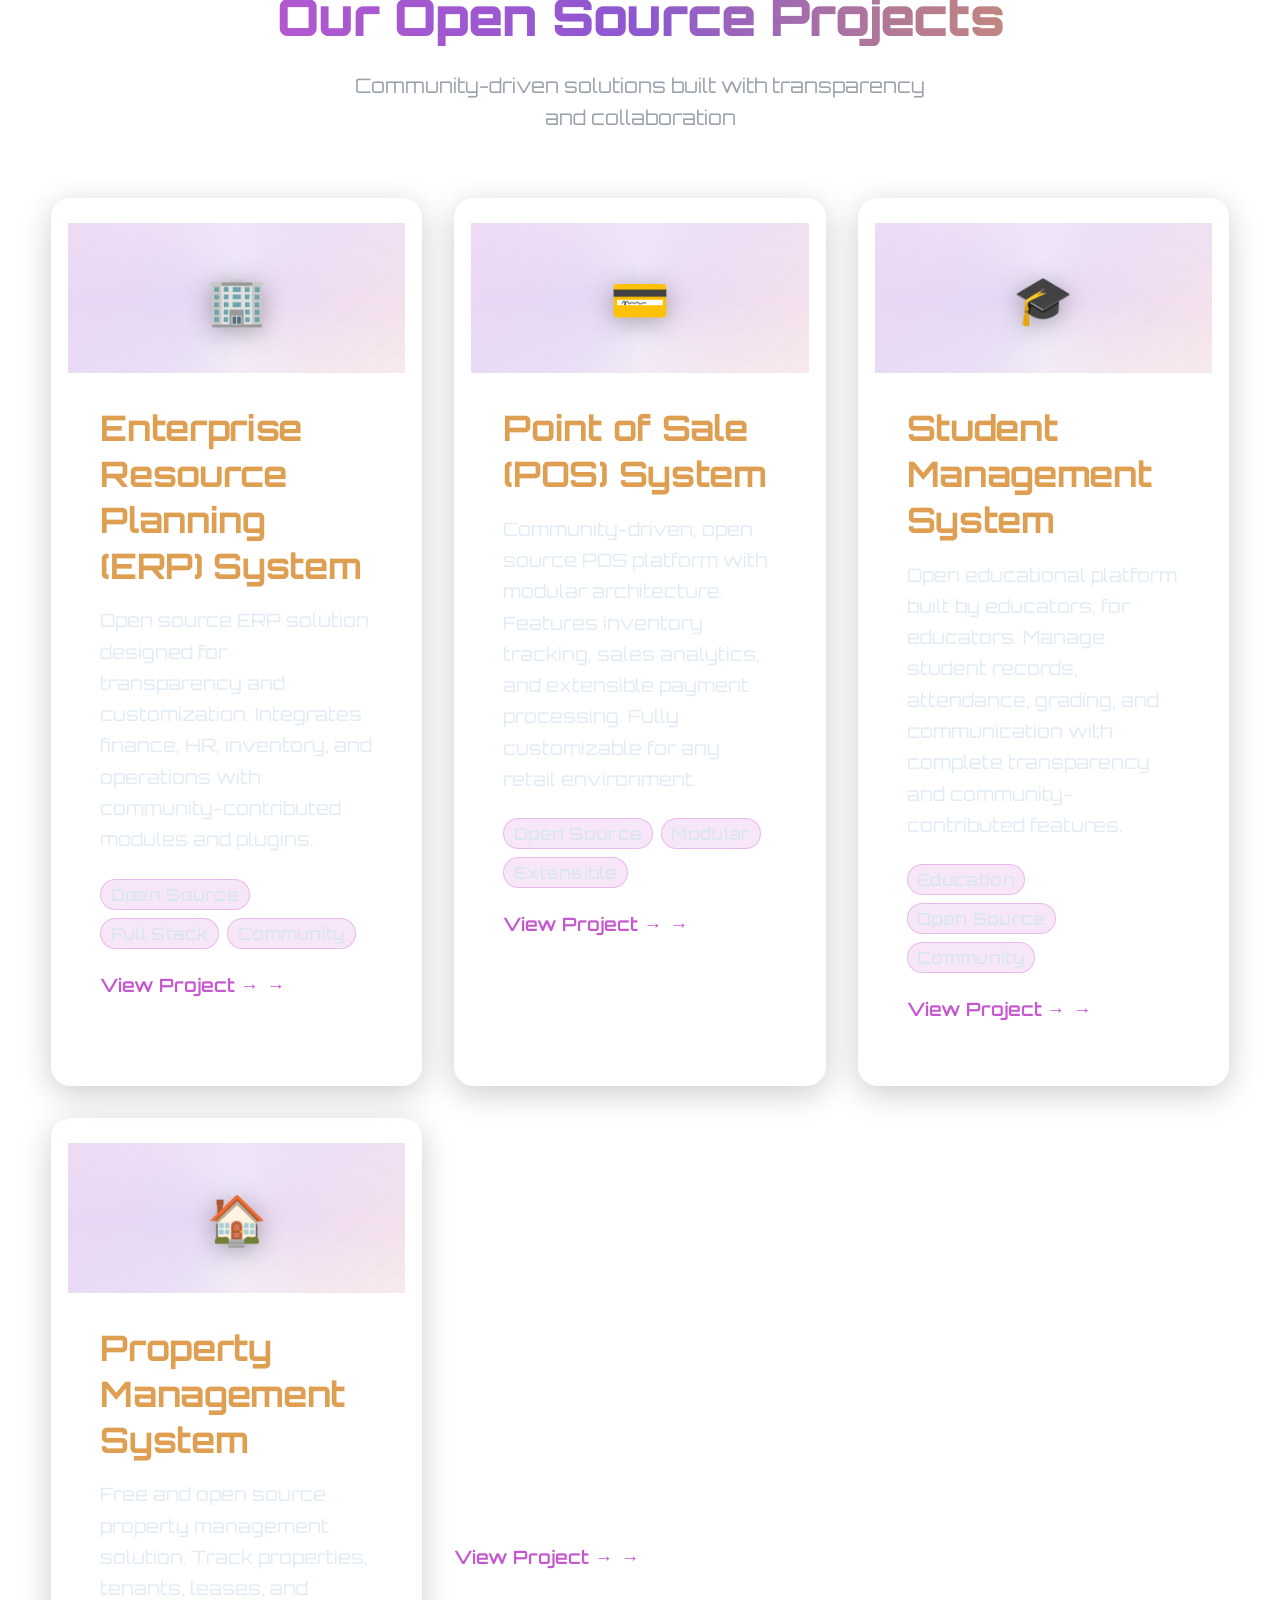
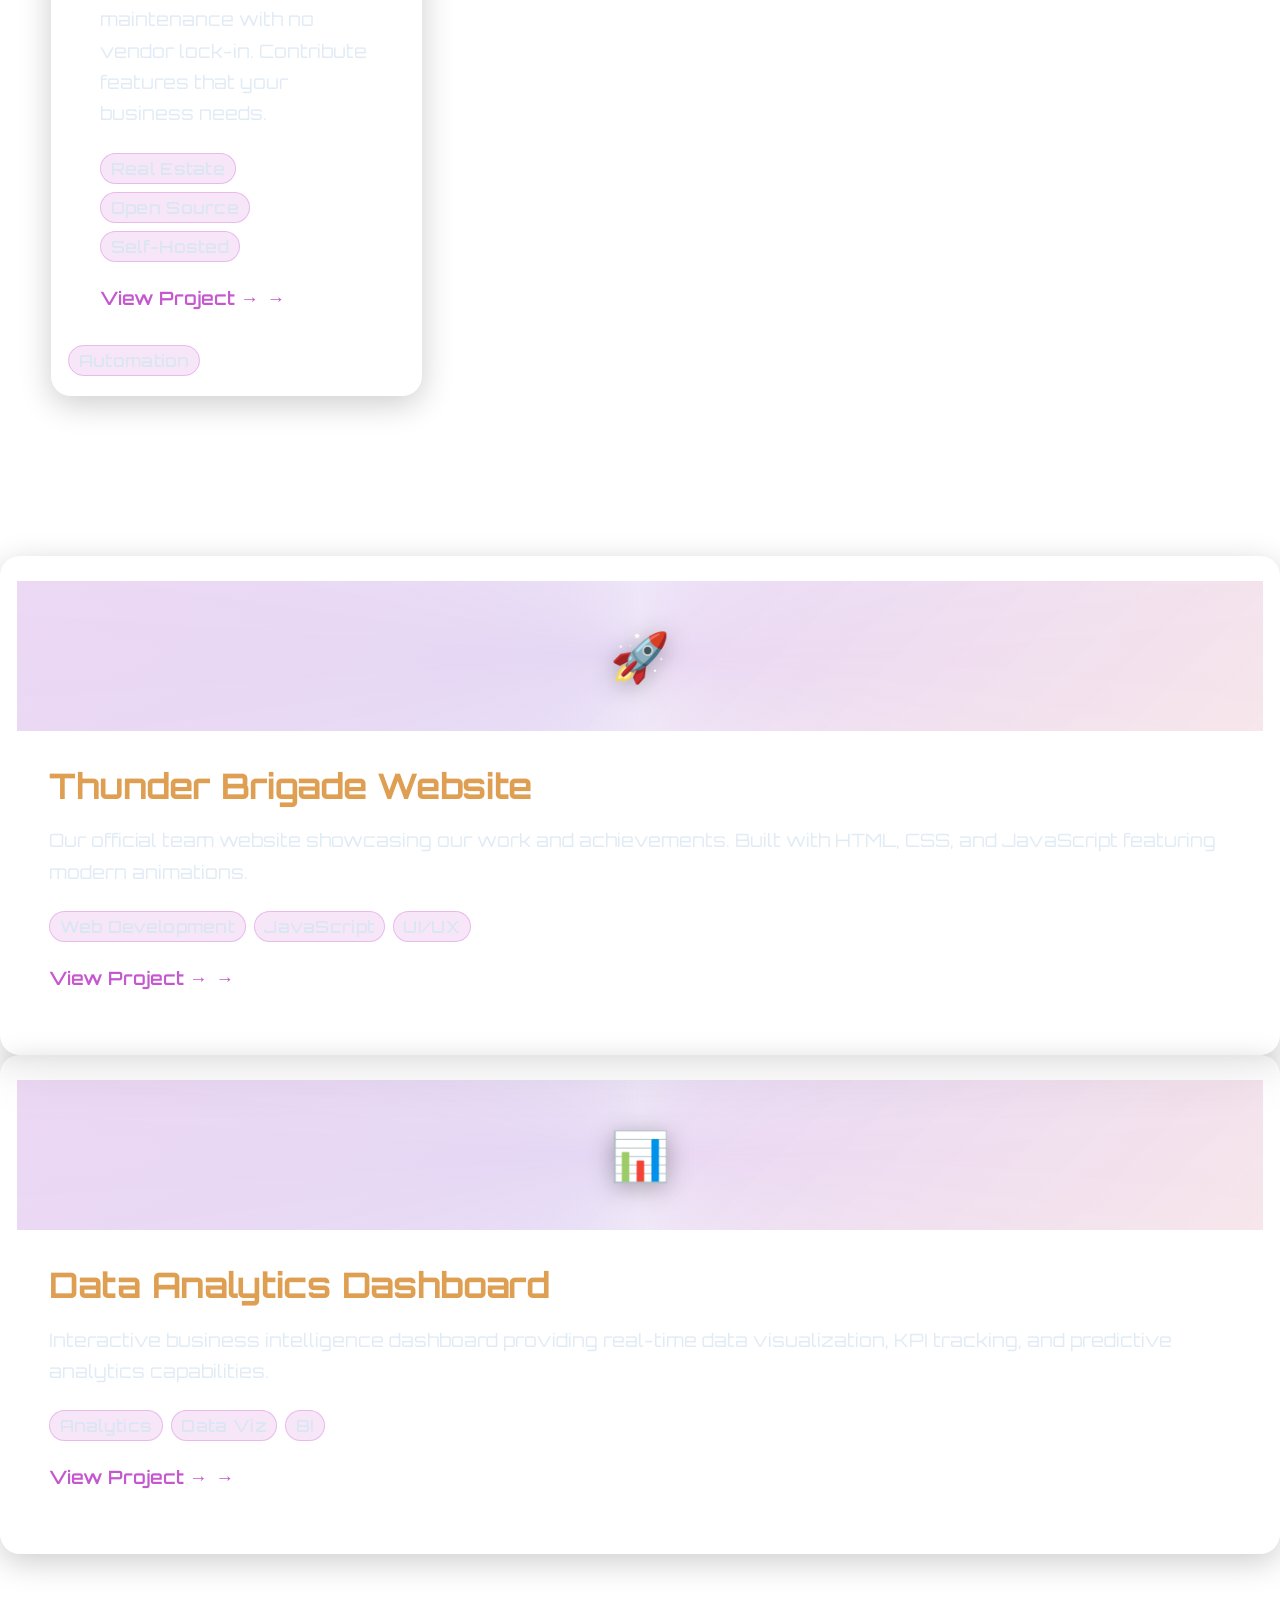
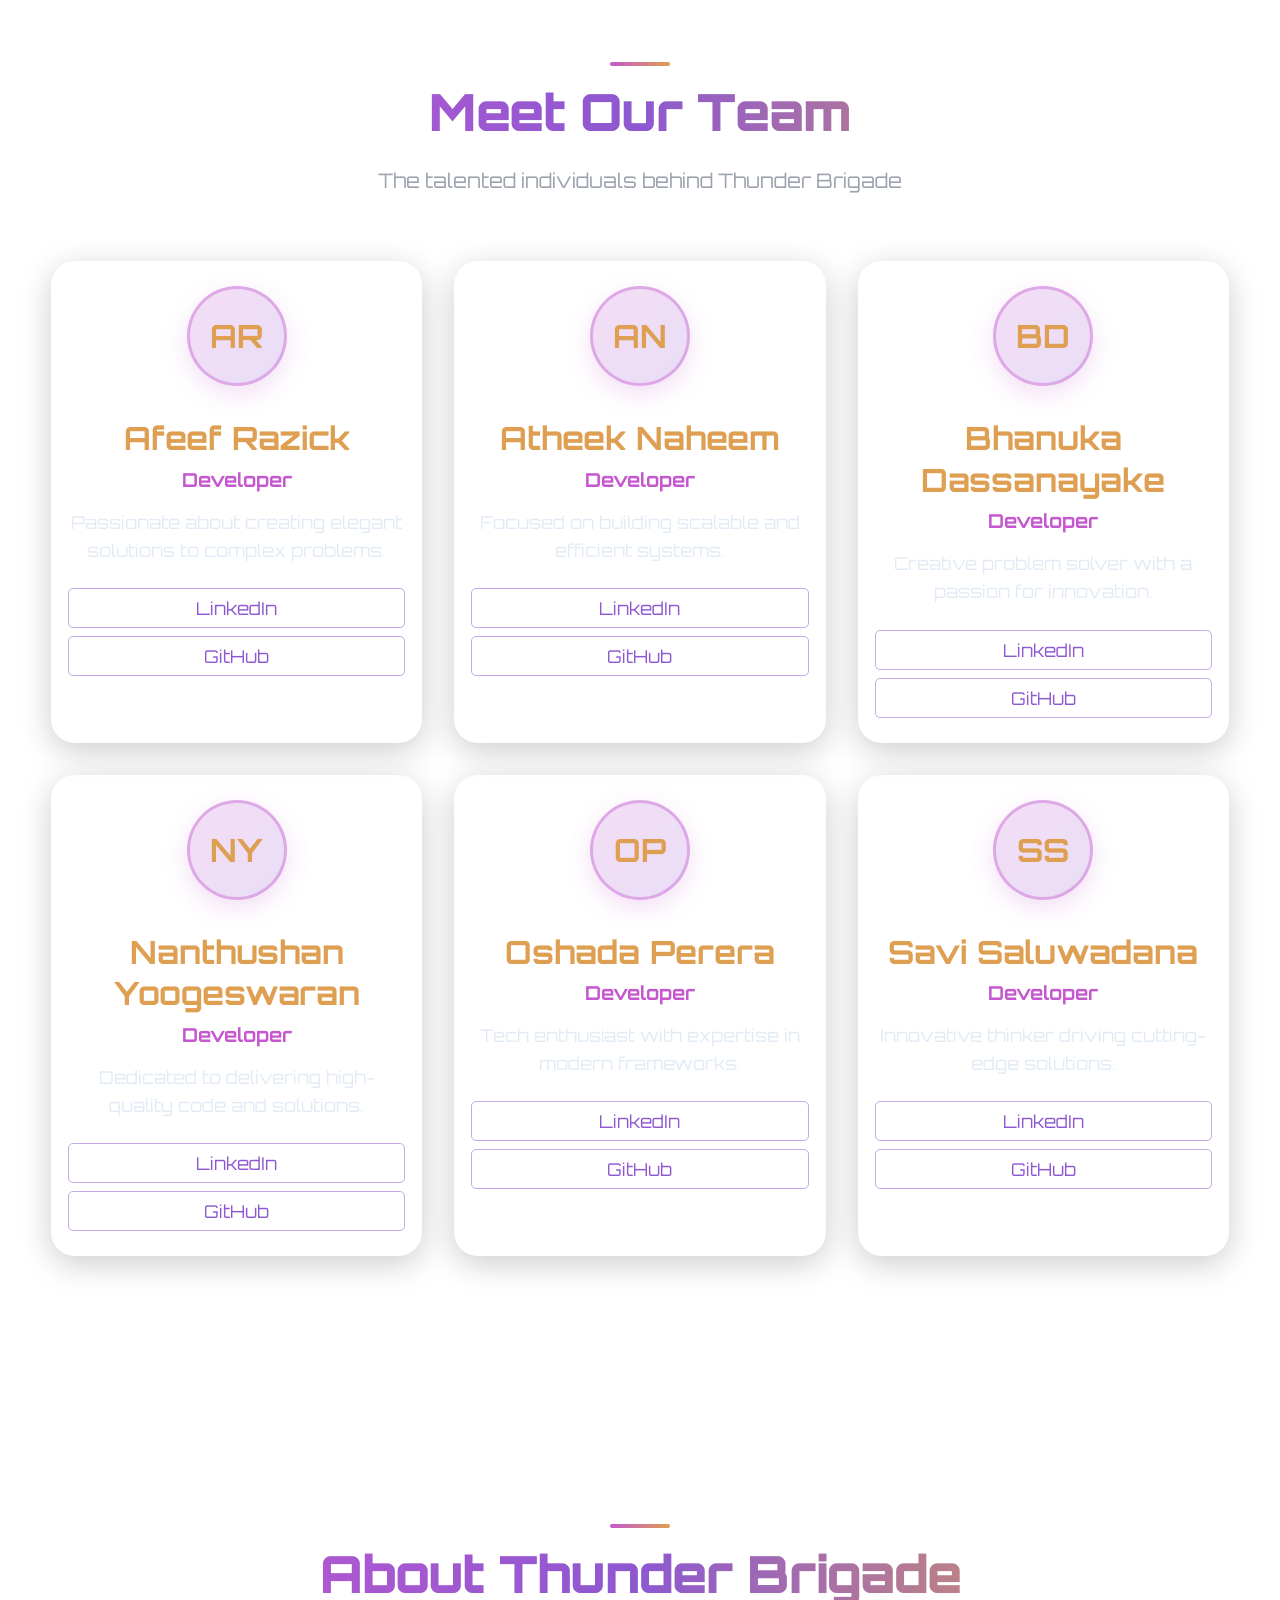
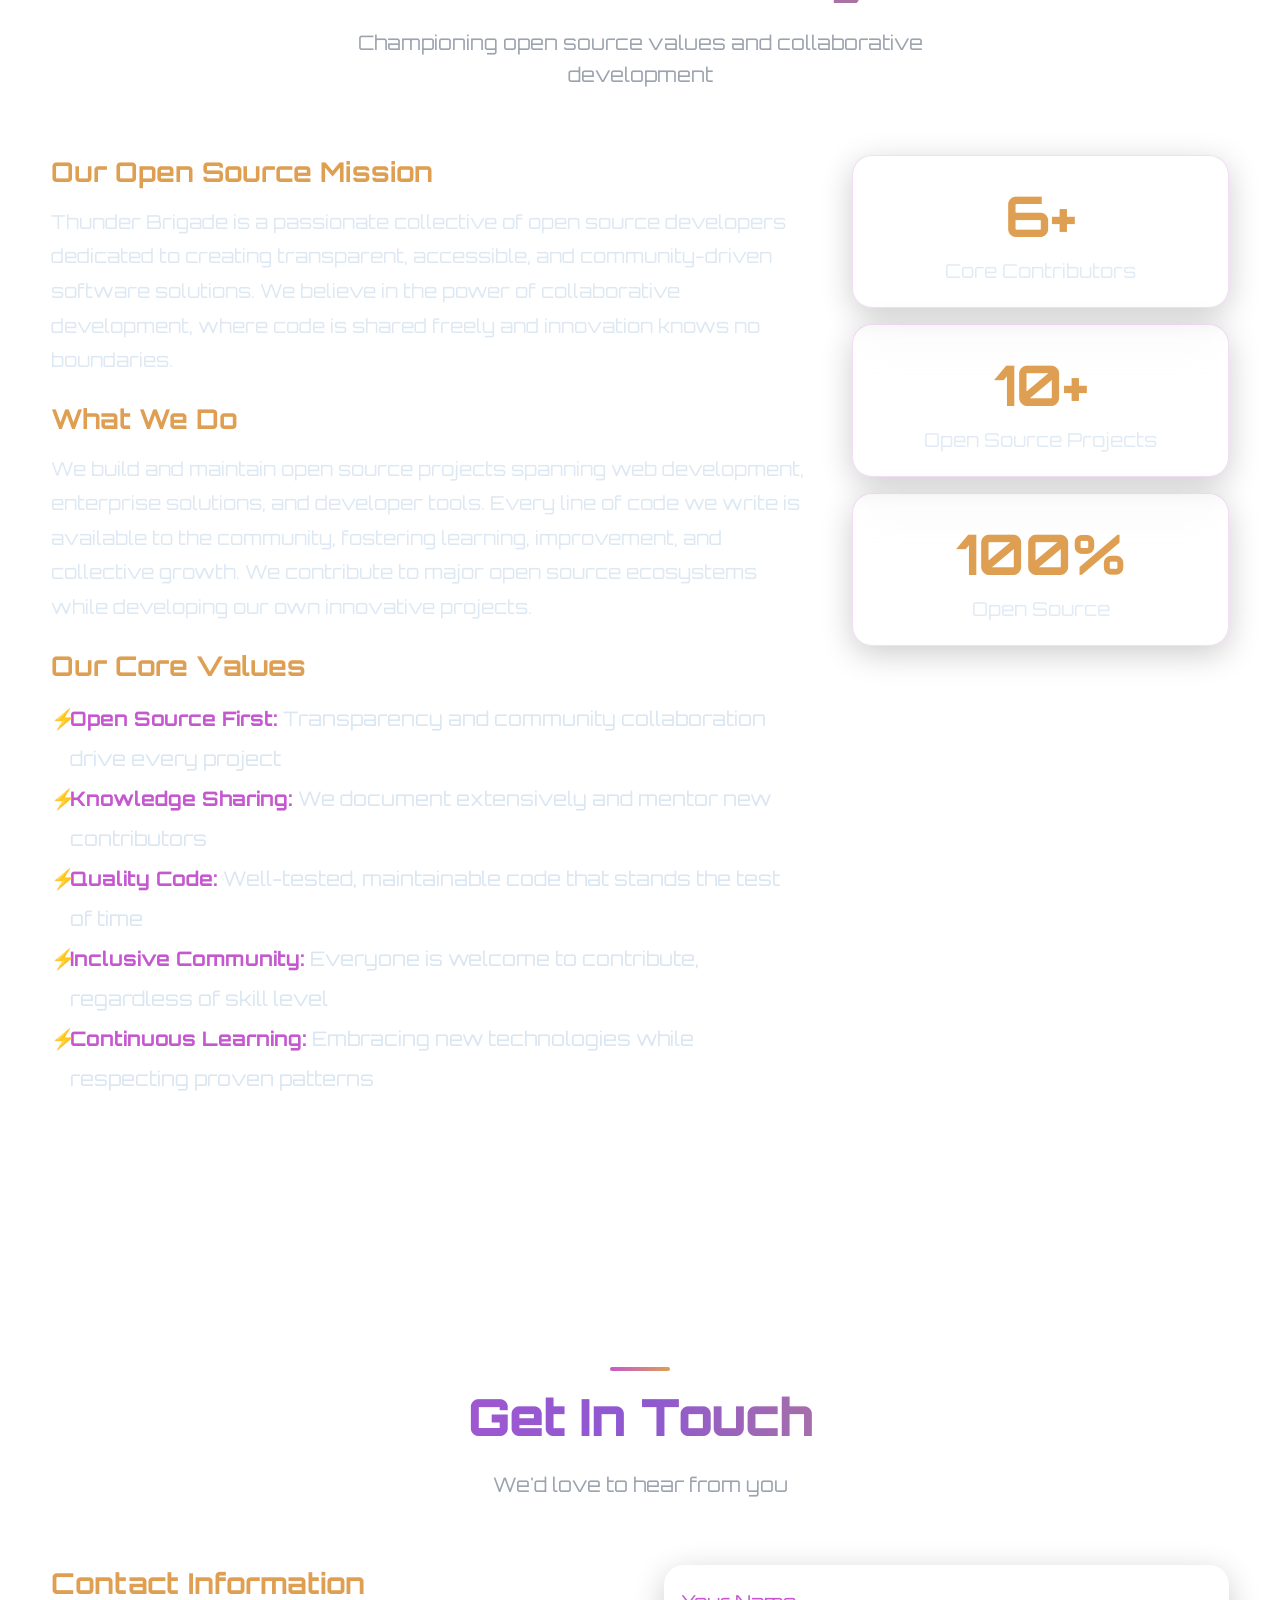
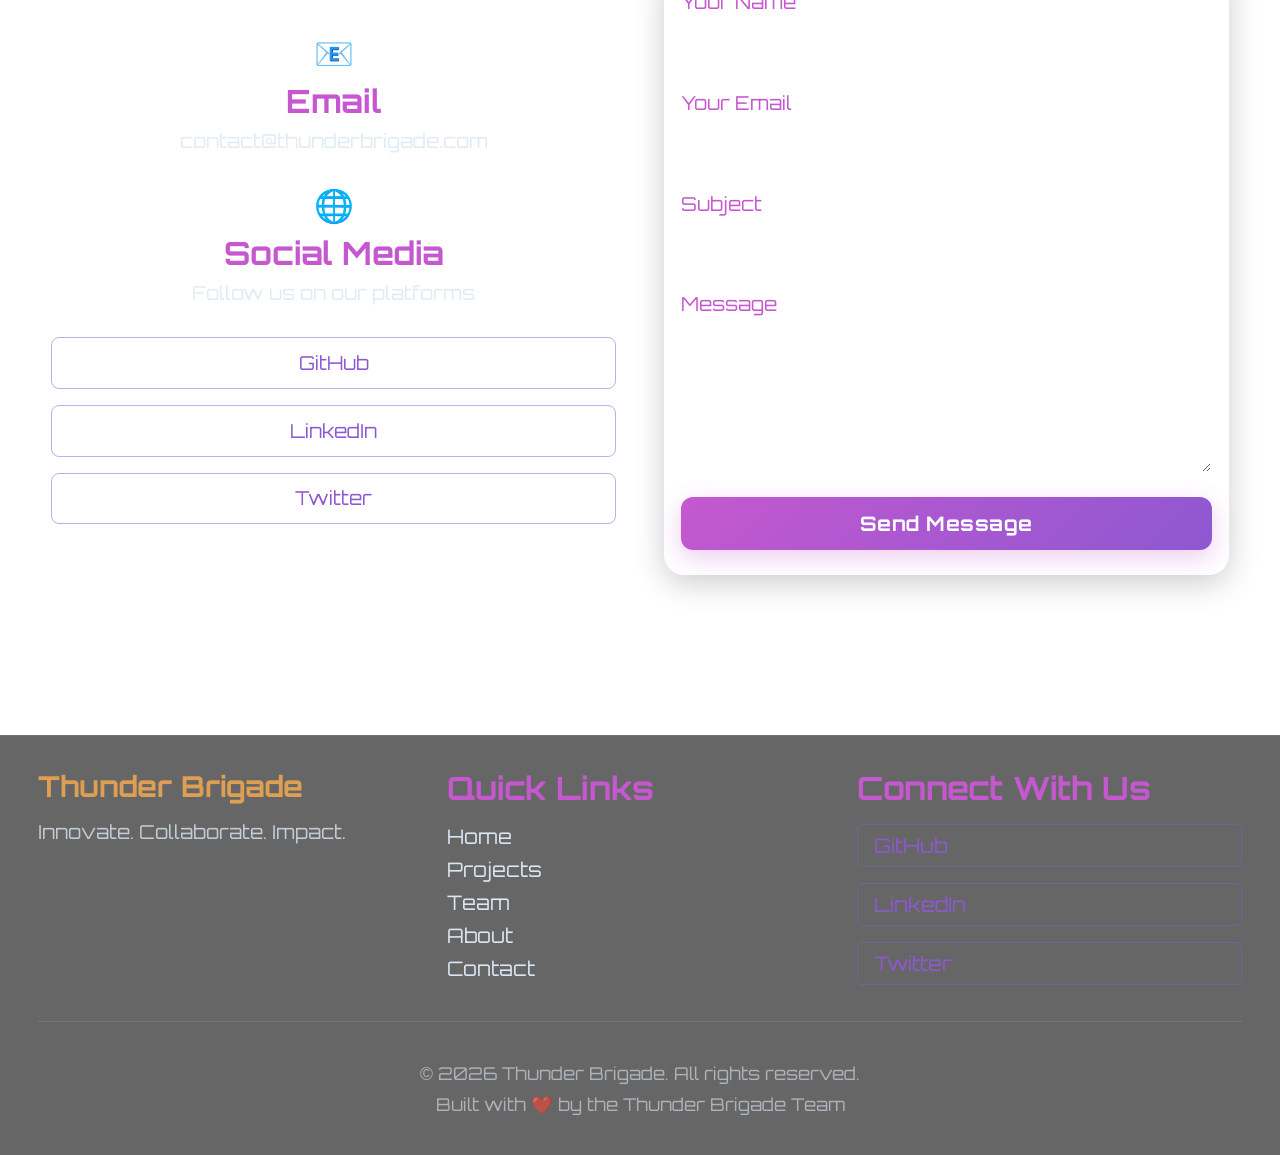
==== commit d45b8e57: "feat: enhance UI with new CSS variables, transitions, and effects; add premium JavaScript effects fo" ====
--- a/index.html
+++ b/index.html
@@ -23,13 +23,13 @@
     
     <!-- dropdown -->
     <script src="Scripts/dropdown.js" defer></script>
-    <!-- search -->
-    <script src="Scripts/search.js" defer></script>
     <!-- contact form -->
     <script src="Scripts/contactForm.js" defer></script>
 
     <!-- Mouse Trailer Effect. -->
     <script src="Scripts/mouseTrailer.js"></script>
+    <!-- Premium Effects -->
+    <script src="Scripts/premiumEffects.js" defer></script>
     <!-- <script src="Scripts/properties.js"></script> -->
 
     <div id="hero">
--- a/CSS/index.css
+++ b/CSS/index.css
@@ -1,10 +1,16 @@
 :root {
-  --fs1: 50;
-  --fs2: 50;
-  --fs3: 20;
-  --fs4: 50;
-  --fs5: 50;
-  --fs6: 50;
+  --primary-purple: #c558cf;
+  --secondary-purple: #8d58d1;
+  --accent-gold: #de9f52;
+  --dark-bg: #010f1a;
+  --darker-bg: #02020f;
+  --text-primary: #dae6f2;
+  --text-secondary: #9ca3af;
+  --glass-bg: rgba(255, 255, 255, 0.03);
+  --glass-border: rgba(255, 255, 255, 0.08);
+  --shadow-glow: rgba(197, 88, 207, 0.15);
+  --transition-smooth: all 0.4s cubic-bezier(0.4, 0, 0.2, 1);
+  --transition-spring: all 0.6s cubic-bezier(0.34, 1.56, 0.64, 1);
 }
 
 * {
@@ -12,8 +18,13 @@
   padding: 0;
   box-sizing: border-box;
   font-family: "Orbitron", sans-serif;
-  color: rgb(218, 230, 242);
+  color: var(--text-primary);
   scroll-behavior: smooth;
+}
+
+*::selection {
+  background: rgba(197, 88, 207, 0.3);
+  color: white;
 }
 
 /* Allow text selection for content areas */
@@ -42,21 +53,53 @@
 }
 
 body {
-  margin: 0px;
+  margin: 0;
   overflow-x: hidden;
   overflow-y: scroll;
-  background: radial-gradient(circle, rgb(1, 27, 41), rgb(2, 2, 15));
+  background: linear-gradient(135deg, #010f1a 0%, #02020f 50%, #0a0520 100%);
+  background-attachment: fixed;
   -webkit-overflow-scrolling: touch;
+  position: relative;
+}
+
+body::before {
+  content: '';
+  position: fixed;
+  top: 0;
+  left: 0;
+  width: 100%;
+  height: 100%;
+  background: 
+    radial-gradient(circle at 20% 20%, rgba(197, 88, 207, 0.08) 0%, transparent 50%),
+    radial-gradient(circle at 80% 80%, rgba(141, 88, 209, 0.08) 0%, transparent 50%);
+  pointer-events: none;
+  z-index: 0;
+}
+
+body::after {
+  content: '';
+  position: fixed;
+  top: 0;
+  left: 0;
+  width: 100%;
+  height: 100%;
+  background-image: 
+    linear-gradient(rgba(255, 255, 255, 0.02) 1px, transparent 1px),
+    linear-gradient(90deg, rgba(255, 255, 255, 0.02) 1px, transparent 1px);
+  background-size: 50px 50px;
+  pointer-events: none;
+  z-index: 0;
+  opacity: 0.5;
 }
 
 html {
-  scroll-padding-top: 80px;
+  scroll-padding-top: 100px;
 }
 
 #hero {
   width: 100%;
   min-height: 100vh;
-  padding: 1.5% 2%;
+  padding: 0;
   position: relative;
   overflow: hidden;
   display: flex;
@@ -66,63 +109,88 @@
 #projectsContent {
   width: 100%;
   min-height: 100vh;
-  padding: 4rem 2%;
+  padding: 8rem 4%;
   max-width: 1600px;
   margin: 0 auto;
-}
+  position: relative;
+  z-index: 1;
+}
+
 #membersContent{
   width: 100%;
   min-height: 100vh;
-  padding: 4rem 2%;
+  padding: 8rem 4%;
   max-width: 1600px;
   margin: 0 auto;
+  position: relative;
+  z-index: 1;
 }
 
 nav {
-  display: flex;
-  align-items: center;
-  justify-content: space-between;
-  flex-wrap: nowrap;
-  gap: 2rem;
-  width: 100%;
-  position: relative;
-  z-index: 1000;
-  padding: 1rem 0;
-  background: transparent;
+  display: flex !important;
+  align-items: center !important;
+  justify-content: space-between !important;
+  flex-wrap: nowrap !important;
+  width: 100% !important;
+  position: sticky !important;
+  top: 0 !important;
+  z-index: 1000 !important;
+  padding: 0.8rem 1.5% !important;
+  background: rgba(1, 15, 26, 0.85) !important;
+  backdrop-filter: blur(20px) saturate(180%) !important;
+  -webkit-backdrop-filter: blur(20px) saturate(180%) !important;
+  border-bottom: 1px solid rgba(255, 255, 255, 0.05) !important;
+  transition: var(--transition-smooth) !important;
+  box-shadow: 0 4px 30px rgba(0, 0, 0, 0.2) !important;
+  gap: 0.5rem !important;
+}
+
+nav.scrolled {
+  padding: 0.6rem 1.5% !important;
+  background: rgba(1, 15, 26, 0.95) !important;
 }
 
 .nav-links {
-  display: flex;
-  align-items: center;
-  gap: 0.5rem;
-  flex: 1;
-  justify-content: flex-end;
+  display: flex !important;
+  align-items: center !important;
+  flex: 1 !important;
+  justify-content: flex-end !important;
 }
 
 nav h2 {
-  font-size: clamp(1.3rem, 2.5vw, 1.8rem);
+  font-size: clamp(1rem, 1.6vw, 1.3rem);
   background: linear-gradient(
     135deg,
-    rgb(197, 88, 207),
-    rgb(141, 88, 209),
-    rgb(222, 159, 82)
+    var(--primary-purple),
+    var(--secondary-purple),
+    var(--accent-gold)
   );
   -webkit-background-clip: text;
   background-clip: text;
   -webkit-text-fill-color: transparent;
-  font-weight: bold;
+  font-weight: 900;
   margin: 0;
   cursor: pointer;
+  letter-spacing: -0.5px;
+  transition: var(--transition-smooth);
+  position: relative;
+  white-space: nowrap;
+  flex-shrink: 0;
+}
+
+nav h2:hover {
+  transform: scale(1.02);
+  filter: brightness(1.2);
 }
 
 .nav-links ul {
-  display: flex;
-  align-items: center;
-  flex-wrap: nowrap;
-  margin: 0;
-  padding: 0;
-  gap: 0.2rem;
-  list-style: none;
+  display: flex !important;
+  align-items: center !important;
+  flex-wrap: nowrap !important;
+  margin: 0 !important;
+  padding: 0 !important;
+  gap: 0 !important;
+  list-style: none !important;
 }
 
 .nav-links ul li {
@@ -133,13 +201,27 @@
 
 .nav-links ul li a {
   text-decoration: none;
-  font-size: clamp(0.9rem, 1.5vw, 1.1rem);
-  transition: all 0.3s ease;
+  font-size: clamp(0.75rem, 1.1vw, 0.85rem);
+  transition: var(--transition-smooth);
   -webkit-tap-highlight-color: transparent;
-  padding: 0.45rem 0.7rem;
+  padding: 0.4rem 0.5rem;
   display: inline-block;
-  border-radius: 5px;
-  position: relative;
+  border-radius: 6px;
+  position: relative;
+  color: var(--text-primary);
+  font-weight: 500;
+  letter-spacing: 0;
+  white-space: nowrap;
+}
+
+.nav-links ul li a::before {
+  content: '';
+  position: absolute;
+  inset: 0;
+  background: linear-gradient(135deg, rgba(197, 88, 207, 0.1), rgba(141, 88, 209, 0.1));
+  border-radius: 8px;
+  opacity: 0;
+  transition: var(--transition-smooth);
 }
 
 .nav-links ul li a::after {
@@ -150,21 +232,26 @@
   transform: translateX(-50%);
   width: 0;
   height: 2px;
-  background: linear-gradient(90deg, rgb(197, 88, 207), rgb(222, 159, 82));
-  transition: width 0.3s ease;
+  background: linear-gradient(90deg, var(--primary-purple), var(--accent-gold));
+  transition: var(--transition-smooth);
+  border-radius: 2px;
+}
+
+.nav-links ul li a:hover::before {
+  opacity: 1;
 }
 
 .nav-links ul li a:hover::after {
-  width: 80%;
+  width: 70%;
 }
 
 .nav-links ul li a:hover {
-  color: rgb(222, 159, 82);
+  color: var(--accent-gold);
+  transform: translateY(-2px);
 }
 
 .nav-links ul li a:active {
-  opacity: 0.7;
-  transform: scale(0.95);
+  transform: translateY(0);
 }
 
 .header-text {
@@ -172,12 +259,25 @@
   flex-direction: column;
   justify-content: center;
   align-items: flex-start;
-  padding: 4rem 2%;
-  max-width: 900px;
+  padding: 6rem 4%;
+  max-width: 1000px;
   width: 100%;
   margin-top: auto;
   margin-bottom: auto;
-  animation: floating 8s ease-in-out infinite;
+  position: relative;
+  z-index: 10;
+  animation: fadeInUp 1.2s ease-out, floating 8s ease-in-out infinite 1.2s;
+}
+
+@keyframes fadeInUp {
+  from {
+    opacity: 0;
+    transform: translateY(40px);
+  }
+  to {
+    opacity: 1;
+    transform: translateY(0);
+  }
 }
 
 @keyframes floating {
@@ -205,36 +305,46 @@
   animation: background-pan 15s linear infinite;
   background: linear-gradient(
     to right,
-    rgb(197, 88, 207),
-    rgb(141, 88, 209),
-    rgb(222, 159, 82),
-    rgb(197, 88, 207)
+    var(--primary-purple),
+    var(--secondary-purple),
+    var(--accent-gold),
+    var(--primary-purple)
   );
   background-size: 200%;
-  font-size: clamp(2.5rem, 8vw, 6rem);
-  font-weight: bolder;
+  font-size: clamp(3rem, 10vw, 7rem);
+  font-weight: 900;
   -webkit-background-clip: text;
   background-clip: text;
   -webkit-text-fill-color: transparent;
   white-space: normal;
   word-wrap: break-word;
   overflow-wrap: break-word;
-  line-height: 1.1;
+  line-height: 1.05;
   margin: 0;
-}
-
-.header-text p {
-  margin: 1rem 0;
-  font-size: clamp(1rem, 2vw, 1.3rem);
-  font-weight: 100;
+  letter-spacing: -2px;
+  text-shadow: 0 0 80px rgba(197, 88, 207, 0.3);
+}
+
+.header-text h2 {
+  margin: 0 0 1rem 0;
+  font-size: clamp(1.3rem, 3vw, 2.2rem);
   word-wrap: break-word;
   overflow-wrap: break-word;
-  line-height: 1.5;
-}
-.header-text h2 {
-  margin: 0 0 0.5rem 0;
-  font-size: clamp(1.2rem, 3vw, 2rem);\n  word-wrap: break-word;
+  font-weight: 500;
+  color: var(--accent-gold);
+  opacity: 0.95;
+  letter-spacing: 0.5px;
+}
+
+.header-text p {
+  margin: 1.5rem 0;
+  font-size: clamp(1.1rem, 2vw, 1.4rem);
+  font-weight: 300;
+  word-wrap: break-word;
   overflow-wrap: break-word;
+  line-height: 1.7;
+  color: rgba(218, 230, 242, 0.85);
+  max-width: 700px;
 }
 
 canvas {
@@ -303,38 +413,42 @@
 .dropdown-content {
   display: none;
   position: absolute;
-  background-color: rgba(2, 2, 15, 0.95);
-  backdrop-filter: blur(10px);
-  box-shadow: 0px 8px 16px 0px rgba(0, 0, 0, 0.4);
+  background: rgba(1, 15, 26, 0.95);
+  backdrop-filter: blur(20px) saturate(180%);
+  -webkit-backdrop-filter: blur(20px) saturate(180%);
+  box-shadow: 0 12px 40px rgba(0, 0, 0, 0.4);
   z-index: 1000;
-  min-width: 150px;
-  border-radius: 8px;
+  min-width: 180px;
+  border-radius: 12px;
   border: 1px solid rgba(255, 255, 255, 0.1);
-  margin-top: 0.5rem;
+  margin-top: 0.8rem;
+  overflow: hidden;
 }
 
 /* Links inside the dropdown */
 .dropdown-content a {
-  font-size: clamp(0.9rem, 1.5vw, 1.1rem);
+  font-size: clamp(0.95rem, 1.5vw, 1.05rem);
   color: white;
-  padding: 0.8rem 1.2rem;
+  padding: 1rem 1.5rem;
   text-decoration: none;
   display: block;
   text-align: left;
-  transition: all 0.3s ease;
+  transition: var(--transition-smooth);
   border-bottom: 1px solid rgba(255, 255, 255, 0.05);
+  font-weight: 500;
 }
 
 .dropdown-content a:last-child {
   border-bottom: none;
 }
 
-/* Add a grey background color to dropdown links on hover */
+/* Add a gradient background to dropdown links on hover */
 .dropdown-content a:hover {
   text-decoration: none;
-  background-color: rgba(197, 88, 207, 0.3);
+  background: linear-gradient(90deg, rgba(197, 88, 207, 0.2), rgba(141, 88, 209, 0.2));
   color: white;
-  padding-left: 1.5rem;
+  padding-left: 2rem;
+  transform: translateX(4px);
 }
 
 /* Show the dropdown menu on hover */
@@ -345,29 +459,47 @@
 /* Section Headers */
 .section-header {
   text-align: center;
-  margin-bottom: 3rem;
-  padding: 0 1rem;
+  margin-bottom: 4rem;
+  padding: 0 2rem;
+  position: relative;
+}
+
+.section-header::before {
+  content: '';
+  position: absolute;
+  top: -20px;
+  left: 50%;
+  transform: translateX(-50%);
+  width: 60px;
+  height: 4px;
+  background: linear-gradient(90deg, var(--primary-purple), var(--accent-gold));
+  border-radius: 2px;
 }
 
 .section-header h1 {
-  font-size: clamp(2rem, 5vw, 3.5rem);
-  margin-bottom: 1rem;
+  font-size: clamp(2.5rem, 6vw, 4.5rem);
+  margin-bottom: 1.5rem;
   background: linear-gradient(
     to right,
-    rgb(197, 88, 207),
-    rgb(141, 88, 209),
-    rgb(222, 159, 82)
+    var(--primary-purple),
+    var(--secondary-purple),
+    var(--accent-gold)
   );
   -webkit-background-clip: text;
   background-clip: text;
   -webkit-text-fill-color: transparent;
-  line-height: 1.2;
+  line-height: 1.15;
+  font-weight: 900;
+  letter-spacing: -1px;
 }
 
 .section-header p {
-  font-size: clamp(0.95rem, 1.8vw, 1.2rem);
-  opacity: 0.8;
-  line-height: 1.5;
+  font-size: clamp(1.1rem, 2vw, 1.4rem);
+  color: var(--text-secondary);
+  line-height: 1.6;
+  max-width: 600px;
+  margin: 0 auto;
+  font-weight: 300;
 }
 
 /* Projects Section */
@@ -380,54 +512,103 @@
 }
 
 .project-card {
-  background: rgba(255, 255, 255, 0.05);
-  backdrop-filter: blur(10px);
-  border-radius: 15px;
+  background: var(--glass-bg);
+  backdrop-filter: blur(20px) saturate(180%);
+  -webkit-backdrop-filter: blur(20px) saturate(180%);
+  border-radius: 20px;
   overflow: hidden;
-  transition: all 0.3s ease;
-  border: 1px solid rgba(255, 255, 255, 0.1);
+  transition: var(--transition-spring);
+  border: 1px solid var(--glass-border);
   -webkit-tap-highlight-color: transparent;
+  position: relative;
+  box-shadow: 0 8px 32px rgba(0, 0, 0, 0.2);
+}
+
+.project-card::before {
+  content: '';
+  position: absolute;
+  inset: 0;
+  background: linear-gradient(135deg, rgba(197, 88, 207, 0.05), rgba(141, 88, 209, 0.05));
+  opacity: 0;
+  transition: var(--transition-smooth);
 }
 
 .project-card:hover {
-  transform: translateY(-10px);
-  box-shadow: 0 15px 40px rgba(197, 88, 207, 0.4);
-  border-color: rgba(197, 88, 207, 0.3);
-  background: rgba(255, 255, 255, 0.08);
+  transform: translateY(-12px) scale(1.02);
+  box-shadow: 0 20px 60px rgba(197, 88, 207, 0.3), 0 0 0 1px rgba(197, 88, 207, 0.2);
+  border-color: rgba(197, 88, 207, 0.4);
+}
+
+.project-card:hover::before {
+  opacity: 1;
 }
 
 .project-card:active {
-  transform: translateY(-5px);
+  transform: translateY(-8px) scale(1.01);
 }
 
 .project-image {
-  height: 200px;
-  background: linear-gradient(135deg, rgba(197, 88, 207, 0.2), rgba(141, 88, 209, 0.2));
+  height: 240px;
+  background: linear-gradient(135deg, rgba(197, 88, 207, 0.15), rgba(141, 88, 209, 0.15), rgba(222, 159, 82, 0.1));
   display: flex;
   align-items: center;
   justify-content: center;
+  position: relative;
+  overflow: hidden;
+}
+
+.project-image::before {
+  content: '';
+  position: absolute;
+  inset: -50%;
+  background: conic-gradient(
+    from 0deg,
+    transparent,
+    rgba(197, 88, 207, 0.1),
+    transparent,
+    rgba(141, 88, 209, 0.1),
+    transparent
+  );
+  animation: rotate 8s linear infinite;
+}
+
+@keyframes rotate {
+  to { transform: rotate(360deg); }
 }
 
 .project-placeholder {
-  font-size: 4rem;
+  font-size: 5rem;
+  position: relative;
+  z-index: 1;
+  filter: drop-shadow(0 4px 12px rgba(0, 0, 0, 0.3));
 }
 
 .project-info {
-  padding: 1.5rem;
+  padding: 2rem;
+  position: relative;
+  z-index: 1;
 }
 
 .project-info h3 {
-  font-size: clamp(1.2rem, 3vw, 2rem);
+  font-size: clamp(1.4rem, 3vw, 2.2rem);
   margin-bottom: 1rem;
-  color: rgb(222, 159, 82);
+  color: var(--accent-gold);
   line-height: 1.3;
+  font-weight: 700;
+  letter-spacing: -0.3px;
+  transition: var(--transition-smooth);
+}
+
+.project-card:hover .project-info h3 {
+  color: var(--primary-purple);
 }
 
 .project-info p {
-  font-size: clamp(0.95rem, 1.8vw, 1.2rem);
-  line-height: 1.6;
-  margin-bottom: 1rem;
-  opacity: 0.9;
+  font-size: clamp(1rem, 1.8vw, 1.15rem);
+  line-height: 1.7;
+  margin-bottom: 1.5rem;
+  color: rgba(218, 230, 242, 0.8);
+  font-weight: 300;
 }
 
 .project-tags {
@@ -438,26 +619,48 @@
 }
 
 .tag {
-  background: rgba(197, 88, 207, 0.3);
-  padding: 0.3rem 0.8rem;
+  background: rgba(197, 88, 207, 0.15);
+  padding: 0.4rem 1rem;
   border-radius: 20px;
-  font-size: clamp(0.9rem, 1.5vw, 1.1rem);
-  border: 1px solid rgba(197, 88, 207, 0.5);
+  font-size: clamp(0.85rem, 1.5vw, 0.95rem);
+  border: 1px solid rgba(197, 88, 207, 0.3);
+  font-weight: 500;
+  transition: var(--transition-smooth);
+  letter-spacing: 0.3px;
+}
+
+.project-card:hover .tag {
+  background: rgba(197, 88, 207, 0.25);
+  border-color: rgba(197, 88, 207, 0.5);
+  transform: translateY(-2px);
 }
 
 .project-link {
-  color: rgb(197, 88, 207);
+  color: var(--primary-purple);
   text-decoration: none;
-  font-size: clamp(0.95rem, 1.8vw, 1.2rem);
-  font-weight: bold;
-  transition: color 0.3s ease;
+  font-size: clamp(1rem, 1.8vw, 1.15rem);
+  font-weight: 600;
+  transition: var(--transition-smooth);
   -webkit-tap-highlight-color: transparent;
-  display: inline-block;
-  padding: 0.3rem 0;
+  display: inline-flex;
+  align-items: center;
+  gap: 0.5rem;
+  padding: 0.5rem 0;
+  position: relative;
+}
+
+.project-link::after {
+  content: '→';
+  transition: var(--transition-smooth);
 }
 
 .project-link:hover {
-  color: rgb(222, 159, 82);
+  color: var(--accent-gold);
+  transform: translateX(4px);
+}
+
+.project-link:hover::after {
+  transform: translateX(4px);
 }
 
 .project-link:active {
@@ -474,37 +677,63 @@
 }
 
 .member-card {
-  background: rgba(255, 255, 255, 0.05);
-  backdrop-filter: blur(10px);
-  border-radius: 15px;
-  padding: 2rem;
+  background: var(--glass-bg);
+  backdrop-filter: blur(20px) saturate(180%);
+  -webkit-backdrop-filter: blur(20px) saturate(180%);
+  border-radius: 24px;
+  padding: 2.5rem;
   text-align: center;
-  transition: all 0.3s ease;
-  border: 1px solid rgba(255, 255, 255, 0.1);
+  transition: var(--transition-spring);
+  border: 1px solid var(--glass-border);
   -webkit-tap-highlight-color: transparent;
+  box-shadow: 0 8px 32px rgba(0, 0, 0, 0.2);
+  position: relative;
+  overflow: hidden;
+}
+
+.member-card::before {
+  content: '';
+  position: absolute;
+  inset: 0;
+  background: linear-gradient(135deg, rgba(141, 88, 209, 0.05), rgba(197, 88, 207, 0.05));
+  opacity: 0;
+  transition: var(--transition-smooth);
 }
 
 .member-card:hover {
-  transform: scale(1.05);
-  box-shadow: 0 15px 40px rgba(141, 88, 209, 0.4);
-  border-color: rgba(141, 88, 209, 0.3);
-  background: rgba(255, 255, 255, 0.08);
+  transform: translateY(-8px) scale(1.03);
+  box-shadow: 0 20px 60px rgba(141, 88, 209, 0.35), 0 0 0 1px rgba(141, 88, 209, 0.2);
+  border-color: rgba(141, 88, 209, 0.4);
+}
+
+.member-card:hover::before {
+  opacity: 1;
 }
 
 .member-card:active {
-  transform: scale(1.02);
+  transform: translateY(-4px) scale(1.02);
 }
 
 .member-image {
-  width: 120px;
-  height: 120px;
-  margin: 0 auto 1.5rem;
+  width: 140px;
+  height: 140px;
+  margin: 0 auto 2rem;
   border-radius: 50%;
-  background: linear-gradient(135deg, rgba(197, 88, 207, 0.3), rgba(141, 88, 209, 0.3));
+  background: linear-gradient(135deg, rgba(197, 88, 207, 0.2), rgba(141, 88, 209, 0.2));
   display: flex;
   align-items: center;
   justify-content: center;
-  border: 3px solid rgba(197, 88, 207, 0.5);
+  border: 3px solid rgba(197, 88, 207, 0.4);
+  position: relative;
+  z-index: 1;
+  transition: var(--transition-smooth);
+  box-shadow: 0 8px 24px rgba(197, 88, 207, 0.2);
+}
+
+.member-card:hover .member-image {
+  transform: scale(1.1);
+  border-color: rgba(197, 88, 207, 0.8);
+  box-shadow: 0 12px 32px rgba(197, 88, 207, 0.4);
 }
 
 .member-placeholder {
@@ -564,9 +793,11 @@
 .about {
   width: 100%;
   min-height: 100vh;
-  padding: 4rem 2%;
+  padding: 8rem 4%;
   max-width: 1600px;
   margin: 0 auto;
+  position: relative;
+  z-index: 1;
 }
 
 .about-content {
@@ -623,11 +854,21 @@
 }
 
 .stat-card {
-  background: rgba(255, 255, 255, 0.05);
-  border-radius: 15px;
-  padding: 2rem;
+  background: var(--glass-bg);
+  backdrop-filter: blur(20px) saturate(180%);
+  -webkit-backdrop-filter: blur(20px) saturate(180%);
+  border-radius: 20px;
+  padding: 2.5rem;
   text-align: center;
-  border: 1px solid rgba(197, 88, 207, 0.3);
+  border: 1px solid rgba(197, 88, 207, 0.2);
+  box-shadow: 0 8px 32px rgba(0, 0, 0, 0.2);
+  transition: var(--transition-smooth);
+}
+
+.stat-card:hover {
+  transform: translateY(-8px);
+  border-color: rgba(197, 88, 207, 0.4);
+  box-shadow: 0 16px 48px rgba(197, 88, 207, 0.3);
 }
 
 .stat-card h3 {
@@ -645,9 +886,11 @@
 .contact {
   width: 100%;
   min-height: 100vh;
-  padding: 4rem 2%;
+  padding: 8rem 4%;
   max-width: 1600px;
   margin: 0 auto;
+  position: relative;
+  z-index: 1;
 }
 
 .contact-container {
@@ -709,10 +952,13 @@
 
 /* Contact Form */
 .contact-form {
-  background: rgba(255, 255, 255, 0.05);
-  border-radius: 15px;
-  padding: 2rem;
-  border: 1px solid rgba(255, 255, 255, 0.1);
+  background: var(--glass-bg);
+  backdrop-filter: blur(20px) saturate(180%);
+  -webkit-backdrop-filter: blur(20px) saturate(180%);
+  border-radius: 20px;
+  padding: 2.5rem;
+  border: 1px solid var(--glass-border);
+  box-shadow: 0 8px 32px rgba(0, 0, 0, 0.2);
 }
 
 .form-group {
@@ -729,14 +975,14 @@
 .form-group input,
 .form-group textarea {
   width: 100%;
-  padding: 0.8rem;
-  background: rgba(255, 255, 255, 0.05);
-  border: 1px solid rgba(255, 255, 255, 0.2);
-  border-radius: 8px;
-  font-size: clamp(0.95rem, 1.8vw, 1.2rem);
-  color: rgb(218, 230, 242);
+  padding: 1rem 1.2rem;
+  background: rgba(255, 255, 255, 0.03);
+  border: 1.5px solid rgba(255, 255, 255, 0.15);
+  border-radius: 12px;
+  font-size: clamp(1rem, 1.8vw, 1.15rem);
+  color: var(--text-primary);
   font-family: "Orbitron", sans-serif;
-  transition: border-color 0.3s ease;
+  transition: var(--transition-smooth);
   -webkit-appearance: none;
   -moz-appearance: none;
   appearance: none;
@@ -745,7 +991,9 @@
 .form-group input:focus,
 .form-group textarea:focus {
   outline: none;
-  border-color: rgb(197, 88, 207);
+  border-color: var(--primary-purple);
+  background: rgba(255, 255, 255, 0.05);
+  box-shadow: 0 0 0 3px rgba(197, 88, 207, 0.1);
 }
 
 .form-group textarea {
@@ -755,33 +1003,54 @@
 
 .submit-btn {
   width: 100%;
-  padding: 1rem;
-  background: linear-gradient(135deg, rgb(197, 88, 207), rgb(141, 88, 209));
+  padding: 1.2rem;
+  background: linear-gradient(135deg, var(--primary-purple), var(--secondary-purple));
   border: none;
-  border-radius: 8px;
-  font-size: clamp(0.95rem, 1.8vw, 1.2rem);
+  border-radius: 12px;
+  font-size: clamp(1rem, 1.8vw, 1.2rem);
   color: white;
-  font-weight: bold;
+  font-weight: 700;
   cursor: pointer;
-  transition: transform 0.3s ease, box-shadow 0.3s ease;
+  transition: var(--transition-spring);
   -webkit-tap-highlight-color: transparent;
   touch-action: manipulation;
+  position: relative;
+  overflow: hidden;
+  letter-spacing: 0.5px;
+  box-shadow: 0 8px 24px rgba(197, 88, 207, 0.3);
+}
+
+.submit-btn::before {
+  content: '';
+  position: absolute;
+  inset: 0;
+  background: linear-gradient(135deg, rgba(255, 255, 255, 0.2), transparent);
+  opacity: 0;
+  transition: var(--transition-smooth);
 }
 
 .submit-btn:hover {
-  transform: translateY(-3px);
-  box-shadow: 0 10px 20px rgba(197, 88, 207, 0.4);
+  transform: translateY(-4px) scale(1.02);
+  box-shadow: 0 16px 40px rgba(197, 88, 207, 0.5);
+}
+
+.submit-btn:hover::before {
+  opacity: 1;
 }
 
 .submit-btn:active {
-  transform: translateY(-1px);
+  transform: translateY(-2px) scale(1.01);
 }
 
 /* Footer */
 footer {
-  background: rgba(0, 0, 0, 0.5);
-  padding: 3rem 2%;
-  border-top: 1px solid rgba(255, 255, 255, 0.1);
+  background: rgba(0, 0, 0, 0.6);
+  backdrop-filter: blur(20px);
+  -webkit-backdrop-filter: blur(20px);
+  padding: 4rem 4%;
+  border-top: 1px solid rgba(255, 255, 255, 0.08);
+  position: relative;
+  z-index: 1;
 }
 
 .footer-content {
@@ -863,131 +1132,160 @@
 
 /* Responsive Design */
 @media (max-width: 1024px) {
+  nav {
+    padding: 1.2rem 3% !important;
+  }
+  
+  .nav-links ul {
+    gap: 0.3rem;
+  }
+  
+  .nav-links ul li a {
+    padding: 0.5rem 0.8rem;
+    font-size: clamp(0.85rem, 1.4vw, 0.95rem);
+  }
+  
   #hero {
-    padding: 1% 3%;
+    padding: 0;
   }
   
   #projectsContent,
   #membersContent,
   .about,
   .contact {
-    padding: 3rem 3%;
+    padding: 6rem 4%;
+  }
+}
+
+@media (max-width: 900px) {
+  nav {
+    padding: 1rem 3% !important;
+    gap: 1rem !important;
+  }
+  
+  nav h2 {
+    font-size: clamp(1.2rem, 3vw, 1.4rem) !important;
+  }
+  
+  .nav-links ul {
+    gap: 0.2rem !important;
+  }
+  
+  .nav-links ul li a {
+    padding: 0.4rem 0.7rem !important;
+    font-size: clamp(0.82rem, 1.6vw, 0.95rem) !important;
   }
 }
 
 @media (max-width: 768px) {
-  nav {
-    flex-direction: column;
-    gap: 1rem;
-    align-items: center;
-  }
-  
-  nav h2 {
-    font-size: clamp(1.5rem, 4vw, 2rem);
-    text-align: center;
-  }
-  
-  .nav-links {
-    width: 100%;
-  }
-  
-  .nav-links ul {
-    flex-wrap: wrap;
-    justify-content: center;
-    gap: 0.5rem;
-    width: 100%;
-  }
-  
-  .nav-links ul li a {
-    padding: 0.5rem 0.8rem;
-    font-size: clamp(0.85rem, 2vw, 1rem);
-  }
-  
-  .search {
-    width: 90%;
-    max-width: 280px;
-    margin: 0 auto;
-  }
-  
-  .header-text {
-    padding: 3rem 3%;
-    text-align: center;
-    align-items: center;
-  }
-    top: 25%;
-    width: auto;
-    max-width: 94%;
-  }
-  
-  .header-text h1 {
-    white-space: normal;
-    word-break: break-word;
-  }
-  
-  .projects-grid,
-  .members-grid {
-    grid-template-columns: 1fr;
-    gap: 1.5rem;
-    padding: 1rem 0;
-  }
-  
-  .about-content {
-    grid-template-columns: 1fr;
-    gap: 2rem;
-  }
-  
-  .about-stats {
-    flex-direction: row;
-    flex-wrap: wrap;
-  }
-  
-  .stat-card {
-    flex: 1;
-    min-width: 150px;
-  }
-  
-  .contact-container {
-    grid-template-columns: 1fr;
-  }
-  
-  .contact-info {
-    margin-bottom: 2rem;
-  }
-  
-  .footer-content {
-    grid-template-columns: 1fr;
-    gap: 2rem;
-  }
-  
-  .footer-section {
-    text-align: center;
-  }
-  
-  .footer-socials,
-  .social-links {
-    justify-content: center;
-  }
-}
-
-@media (max-width: 480px) {
-  #hero,
   #projectsContent,
   #membersContent,
   .about,
   .contact {
-    padding: 1rem 3%;
+    padding: 5rem 4%;
+  }
+  
+  .header-text {
+    padding: 4rem 4%;
+    text-align: center;
+    align-items: center;
+  }
+  
+  .header-text h1 {
+    font-size: clamp(2.5rem, 8vw, 5rem);
+    white-space: normal;
+    word-break: break-word;
+  }
+  
+  .header-text h2 {
+    font-size: clamp(1.2rem, 3vw, 2rem);
+  }
+  
+  .projects-grid,
+  .members-grid {
+    grid-template-columns: 1fr;
+    gap: 2rem;
+    padding: 2rem 0;
+  }
+  
+  .about-content {
+    grid-template-columns: 1fr;
+    gap: 3rem;
+  }
+  
+  .about-stats {
+    flex-direction: row;
+    flex-wrap: wrap;
+  }
+  
+  .stat-card {
+    flex: 1;
+    min-width: 150px;
+  }
+  
+  .contact-container {
+    grid-template-columns: 1fr;
+    gap: 3rem;
+  }
+  
+  .contact-info {
+    margin-bottom: 2rem;
+  }
+  
+  .footer-content {
+    grid-template-columns: 1fr;
+    gap: 2.5rem;
+  }
+  
+  .footer-section {
+    text-align: center;
+  }
+  
+  .footer-socials,
+  .social-links {
+    justify-content: center;
+  }
+}
+
+@media (max-width: 480px) {
+  #hero {
+    padding: 0;
+  }
+  
+  #projectsContent,
+  #membersContent,
+  .about,
+  .contact {
+    padding: 4rem 5%;
   }
   
   nav {
-    gap: 0.6rem;
-    padding: 0.5rem 0;
-  }
-  
-  nav h2 {
-    font-size: clamp(1.5rem, 3.5vw, 2.2rem);
-  }
-  
-  nav ul {
+    gap: 0.8rem !important;
+    padding: 1rem 4% !important;
+  }
+  
+  .section-header {
+    margin-bottom: 3rem;
+  }
+  
+  .header-text {
+    padding: 3rem 5%;
+  }
+  
+  .project-card,
+  .member-card {
+    border-radius: 16px;
+  }
+  
+  .contact-form,
+  .stat-card {
+    padding: 2rem 1.5rem;
+  }
+  
+  footer {
+    padding: 3rem 5%;
+  }
+}
     gap: 0.2rem;
   }
   
